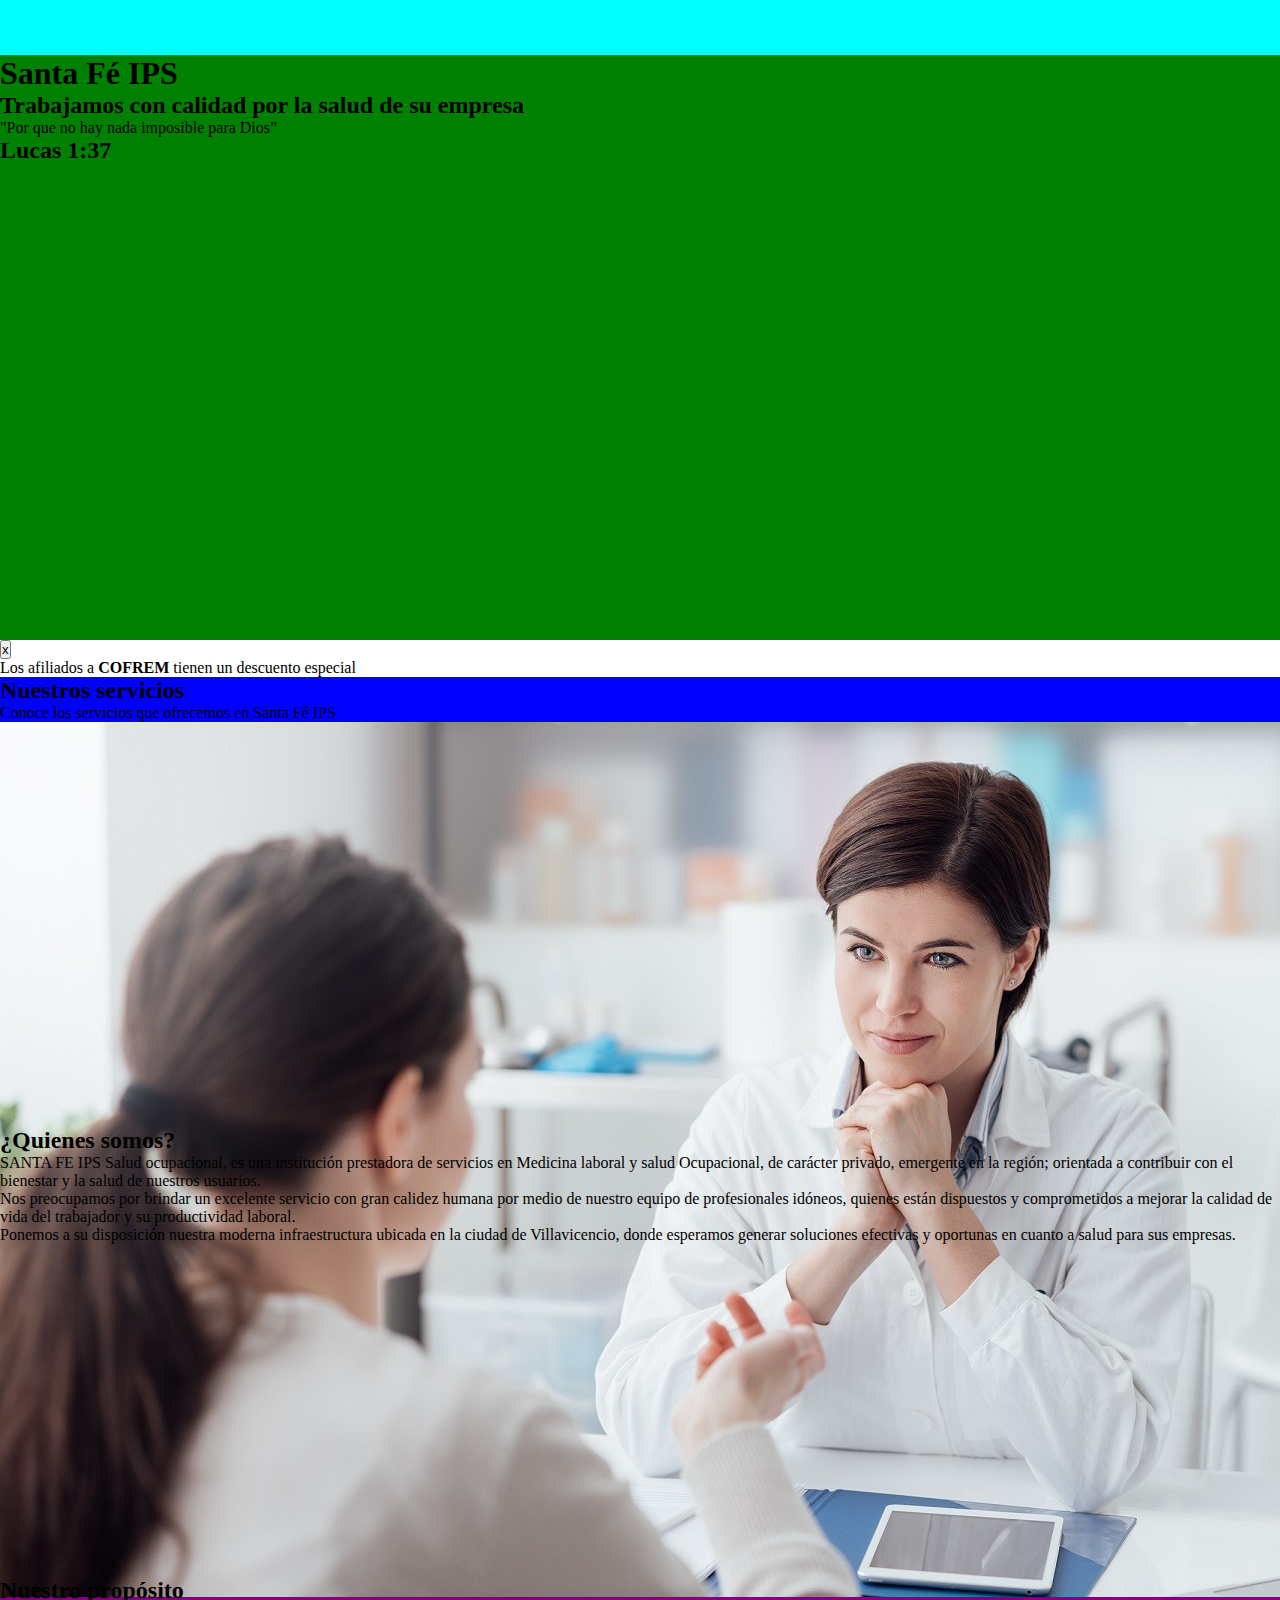
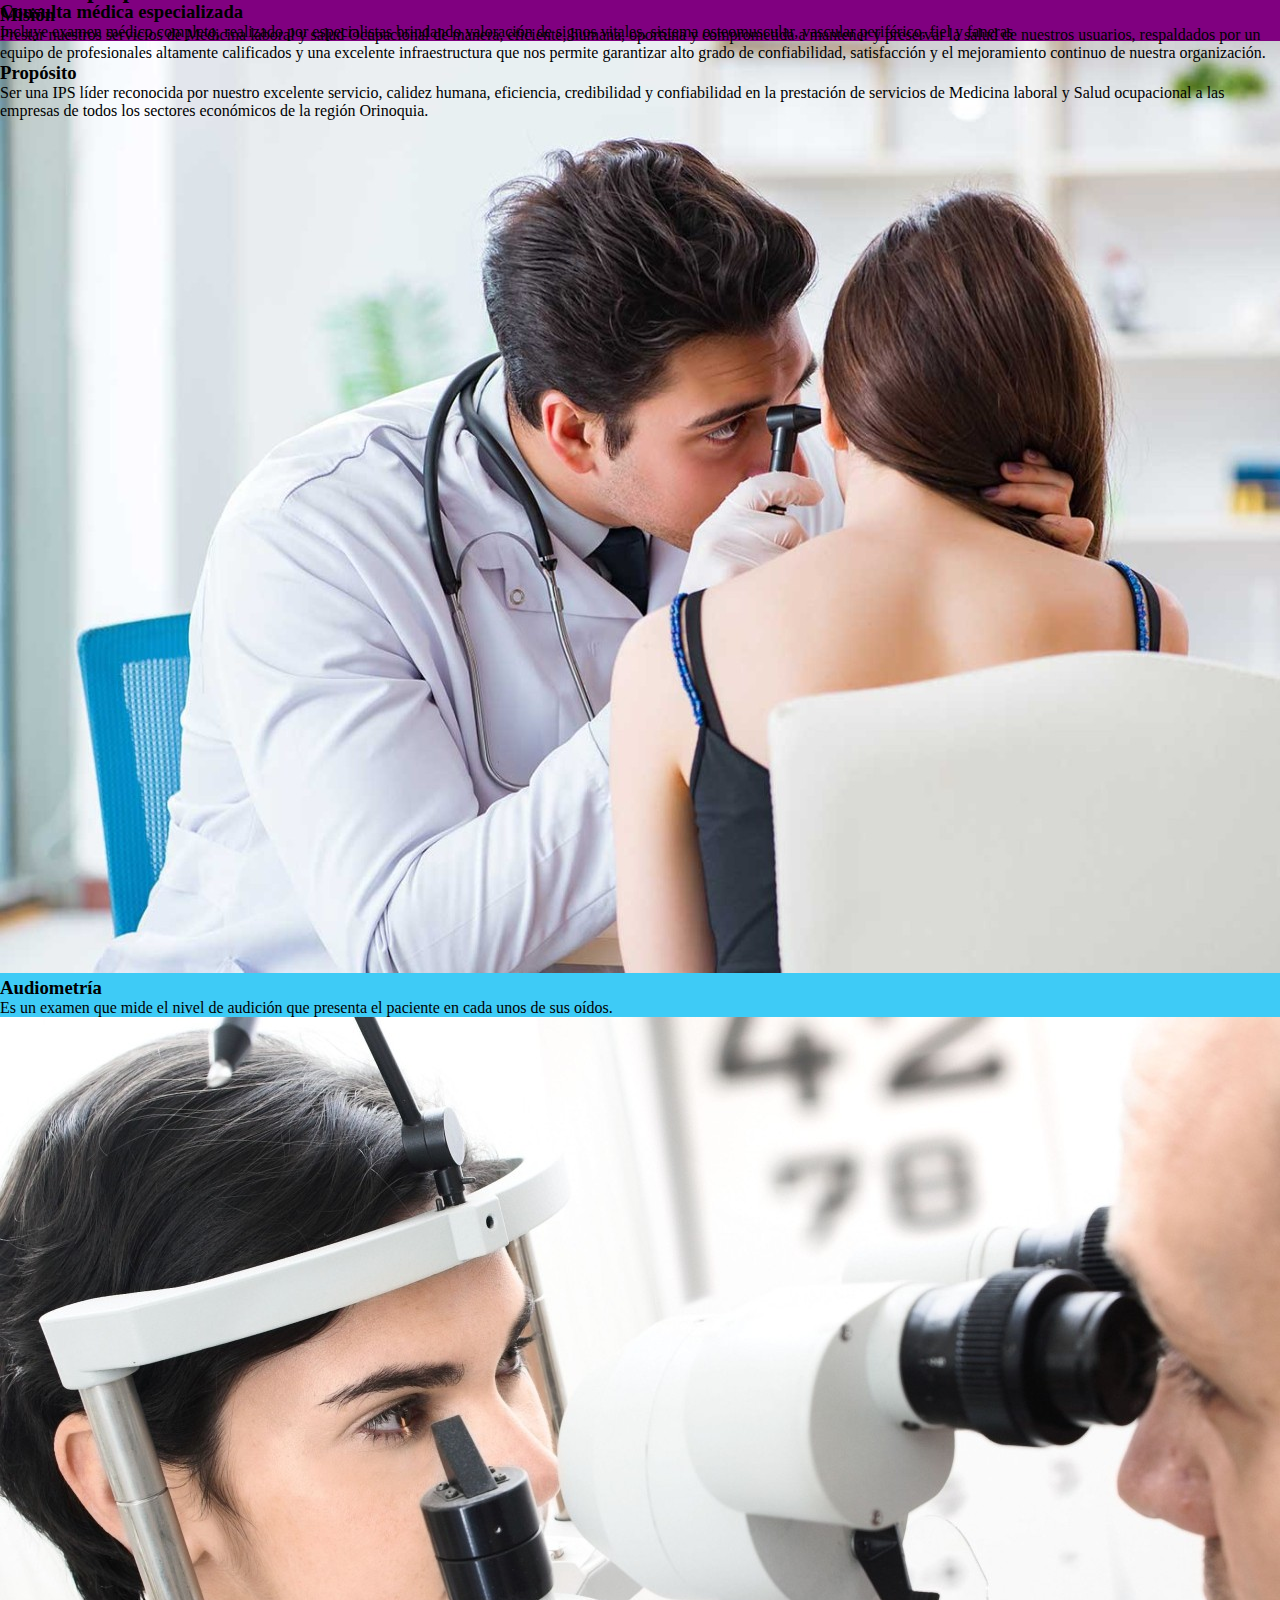
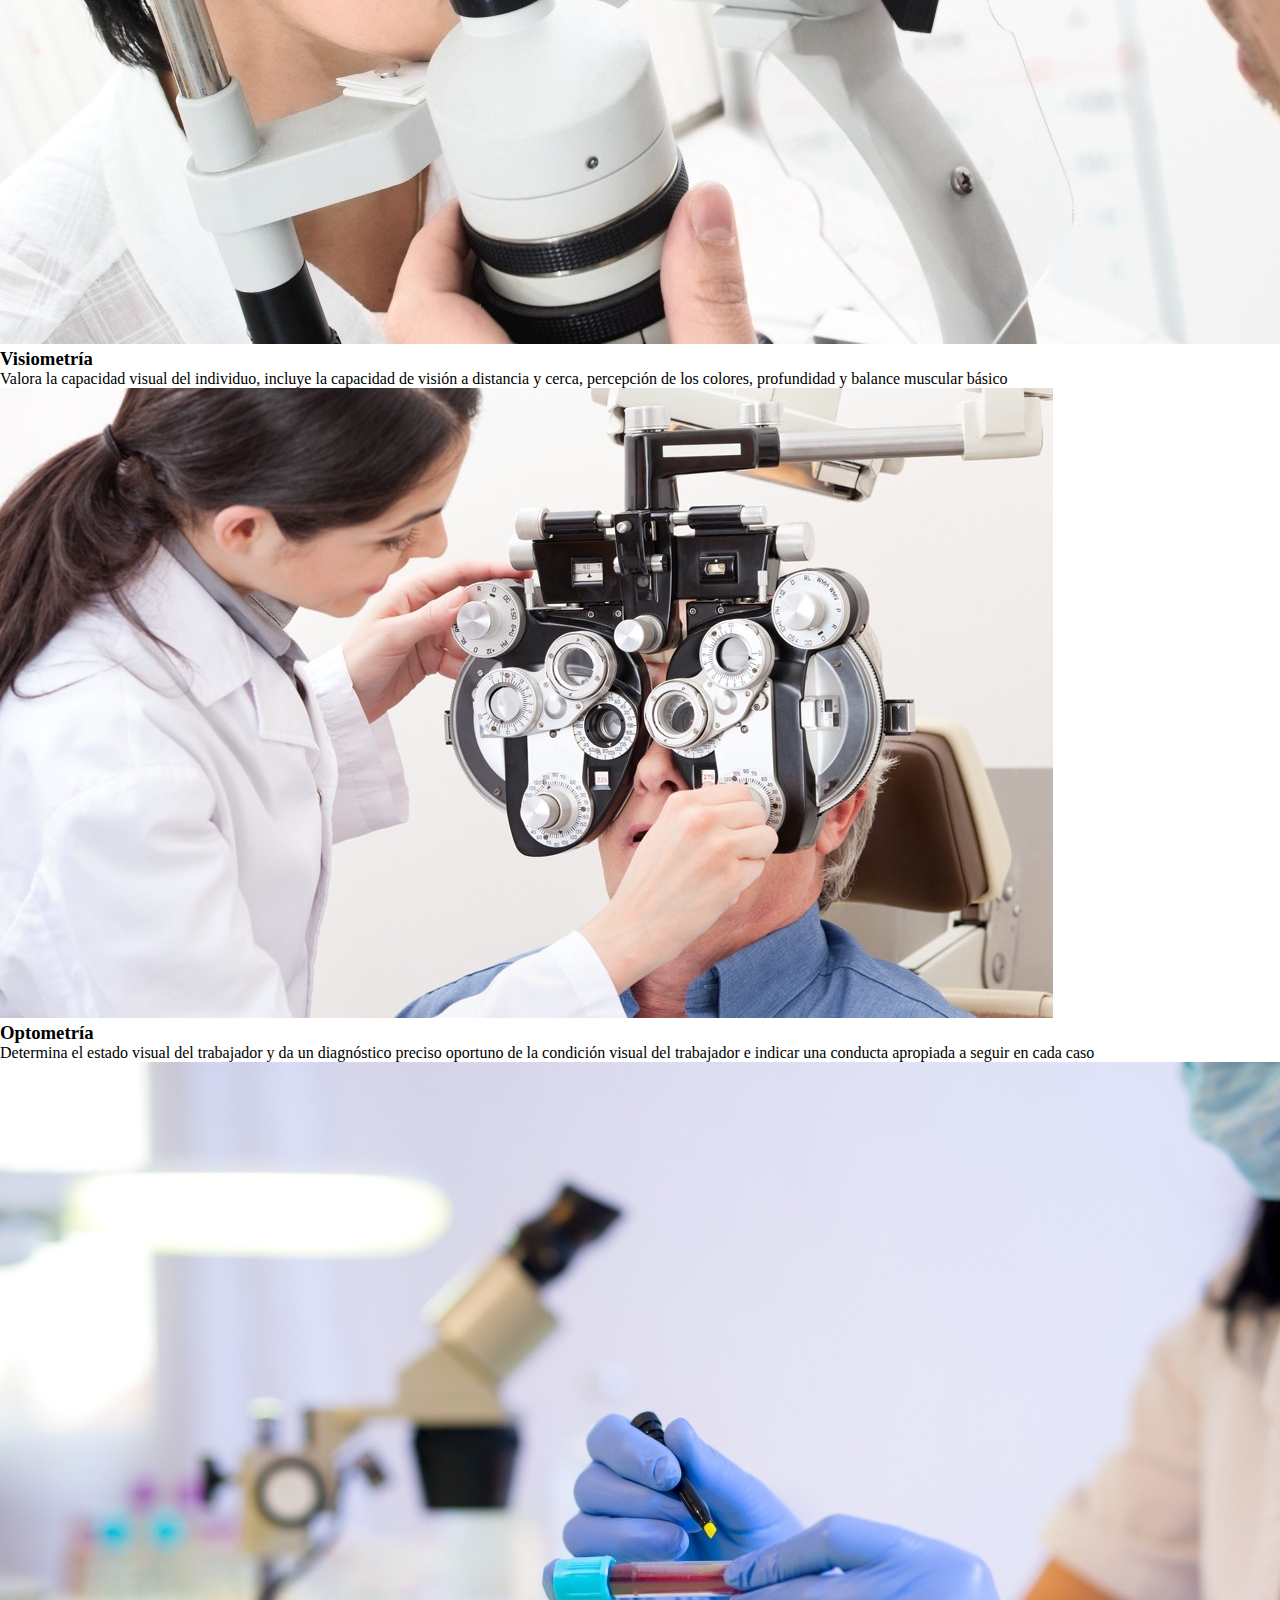
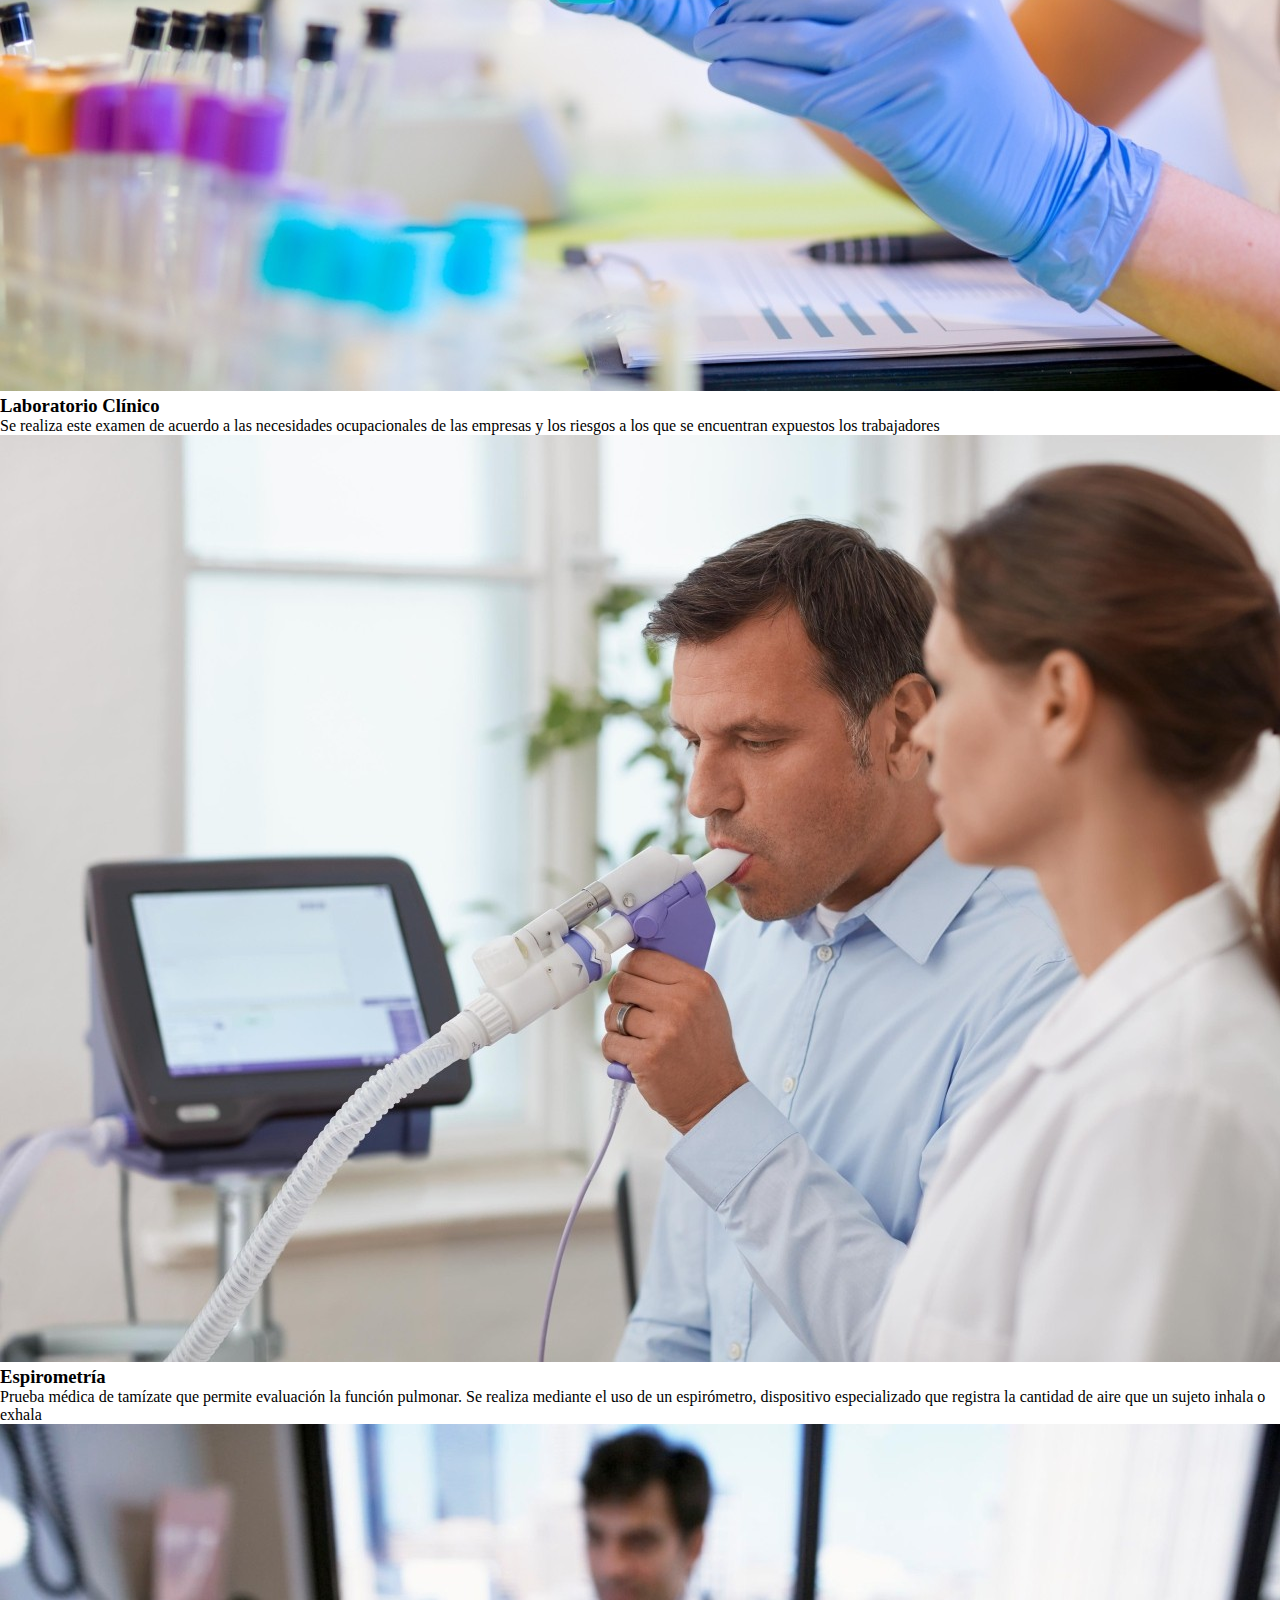
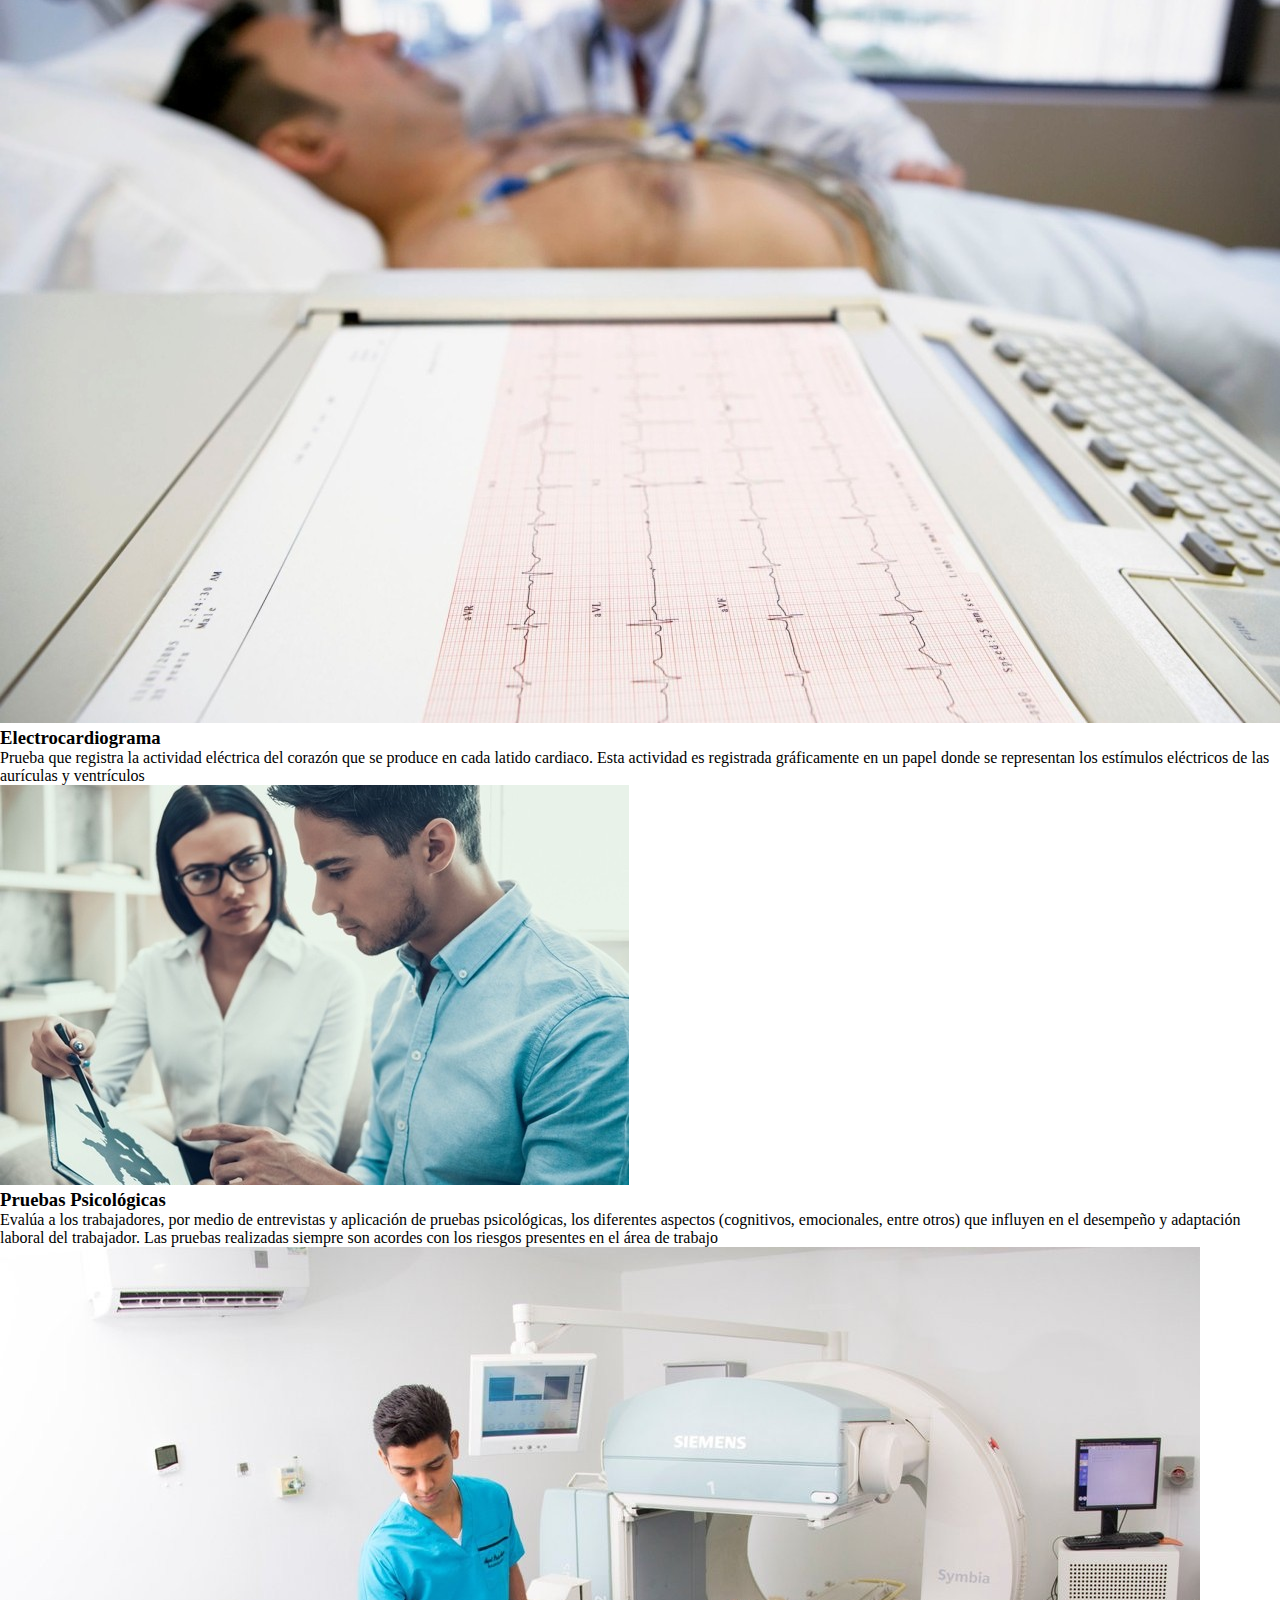
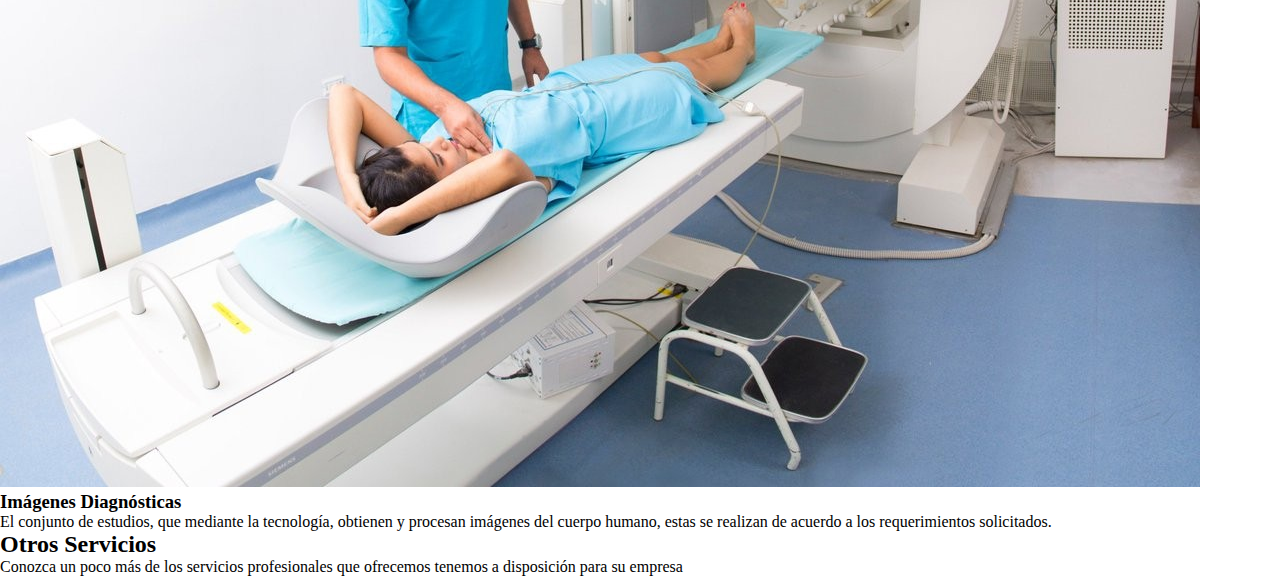
==== index.html @ dfe1fcd5 "Rename index file" ====
<!DOCTYPE html>
<html lang="es">

<head>
    <meta charset="UTF-8">
    <meta name="viewport" content="width=device-width, initial-scale=1.0">
    <title>Santa Fe IPS</title>
    <meta name="description" content="Clínica especializada en atención médica">
    <meta name="keywords" content="salud, ips, medicina">
    <link rel="stylesheet" href="styles/styles.css">
    <script src="index.js"></script>
</head>

<body>
    <header class="header">

        <!-- Barra de navegación -->
        <nav role="nav">
            <!-- Espacio para la barra de navegación -->
        </nav>

        <!-- Imagen de portada -->
        <section class="portada">

            <div class="portada__title">
                <h1>Santa Fé IPS</h1>
                <h2>Trabajamos con calidad por la salud de su empresa</h2>
            </div>

            <div class="portada__bible-text">
                <p>"Por que no hay nada imposible para Dios”</p>
                <h2>Lucas 1:37</h2>
            </div>

        </section>

    </header>

    <main class="main">

        <!-- Nota flotante de descuento para afiliados COFREM -->
        <div class="main__note" id="note">
            <button id="btn-close-note">x</button>
            <p>Los afiliados a <b>COFREM</b> tienen un descuento especial</p>
        </div>

        <!-- Sección de portafolio -->
        <section class="services">

            <div class="services__title">
                <h2>Nuestros servicios</h2>
                <p>Conoce los servicios que ofrecemos en Santa Fé IPS</p>
            </div>

            <section class="services__container">

                <div class="services__contariner_card">
                    <img src="images/service-consultation.jpeg" alt="">
                    <div class="services__contariner_card-body">
                        <h3>Consulta médica especializada</h3>
                        <p>Incluye examen médico completo, realizado por especialistas brindando valoración de signos
                            vitales, sistema osteomuscular, vascular periférico, fiel y faneras </p>
                    </div>
                </div>

                <div class="services__contariner_card">
                    <img src="images/service-audiometry.jpeg" alt="">
                    <div class="services__contariner_card-body">
                        <h3>Audiometría</h3>
                        <p>Es un examen que mide el nivel de audición que presenta el paciente en cada unos de sus
                            oídos.</p>
                    </div>
                </div>
                <div class="services__contariner_card">
                    <img src="images/service-visiometry.jpeg" alt="">
                    <div class="services__contariner_card-body">
                        <h3>Visiometría</h3>
                        <p>Valora la capacidad visual del individuo, incluye la capacidad de visión a distancia y cerca,
                            percepción de los colores, profundidad y balance muscular básico</p>
                    </div>
                </div>
                <div class="services__contariner_card">
                    <img src="images/service-optometry.jpeg" alt="">
                    <div class="services__contariner_card-body">
                        <h3>Optometría</h3>
                        <p>Determina el estado visual del trabajador y da un diagnóstico preciso oportuno de la
                            condición visual del trabajador e indicar una conducta apropiada a seguir en cada caso</p>
                    </div>
                </div>

                <div class="services__contariner_card">
                    <img src="images/service-clinical-laboratory.jpeg" alt="">
                    <div class="services__contariner_card-body">
                        <h3>Laboratorio Clínico</h3>
                        <p>Se realiza este examen de acuerdo a las necesidades ocupacionales de las empresas y los
                            riesgos a los que se encuentran expuestos los trabajadores</p>
                    </div>
                </div>


                <div class="services__contariner_card">
                    <img src="images/service-spirometry.jpeg" alt="">
                    <div class="services__contariner_card-body">
                        <h3>Espirometría</h3>
                        <p>Prueba médica de tamízate que permite evaluación la función pulmonar. Se realiza mediante el
                            uso de un espirómetro, dispositivo especializado que registra la cantidad de aire que un
                            sujeto inhala o exhala </p>
                    </div>
                </div>


                <div class="services__contariner_card">
                    <img src="images/service-electrocardiogram.jpeg" alt="">
                    <div class="services__contariner_card-body">
                        <h3>Electrocardiograma</h3>
                        <p>Prueba que registra la actividad eléctrica del corazón que se produce en cada latido
                            cardiaco. Esta actividad es registrada gráficamente en un papel donde se representan los
                            estímulos eléctricos de las aurículas y ventrículos</p>
                    </div>
                </div>


                <div class="services__contariner_card">
                    <img src="images/service-psychological-test.jpeg" alt="">
                    <div class="services__contariner_card-body">
                        <h3>Pruebas Psicológicas</h3>
                        <p>Evalúa a los trabajadores, por medio de entrevistas y aplicación de pruebas psicológicas, los
                            diferentes aspectos (cognitivos, emocionales, entre otros) que influyen en el desempeño y
                            adaptación laboral del trabajador.
                            Las pruebas realizadas siempre son acordes con los riesgos presentes en el área de trabajo
                        </p>
                    </div>
                </div>

                <div class="services__contariner_card">
                    <img src="images/service-diagnostic-imaging-2.jpeg" alt="">
                    <div class="services__contariner_card-body">
                        <h3>Imágenes Diagnósticas</h3>
                        <p>El conjunto de estudios, que mediante la tecnología, obtienen y procesan imágenes del cuerpo
                            humano, estas se realizan de acuerdo a los requerimientos solicitados.</p>
                    </div>
                </div>


            </section>

            <section class="services__other-services">
                <div class="other-services__title">
                    <h2>Otros Servicios</h2>
                    <p>Conozca un poco más de los servicios profesionales que ofrecemos tenemos a disposición para su
                        empresa</p>
                </div>

                <div>
                    <!-- Espacio para agregar los otros servicios -->
                </div>
            </section>

        </section>

        <!-- Sección de sobre nosotros-->
        <section class="about-us">

            <div class="about-us__text">
                <h2>¿Quienes somos?</h2>
                <p>SANTA FE IPS Salud ocupacional, es una institución prestadora de servicios en Medicina laboral y
                    salud Ocupacional, de carácter privado, emergente en la región; orientada a contribuir con el
                    bienestar y la salud de nuestros usuarios.</p>
                <p>Nos preocupamos por brindar un excelente servicio con gran calidez humana por medio de nuestro
                    equipo de profesionales idóneos, quienes están dispuestos y comprometidos a mejorar la calidad de
                    vida del trabajador y su productividad laboral.</p>
                <p>Ponemos a su disposición nuestra moderna infraestructura ubicada en la ciudad de Villavicencio,
                    donde esperamos generar soluciones efectivas y oportunas en cuanto a salud para sus empresas.</p>
            </div>
            <div class="about-us__photo">
                <img src="" alt="">
            </div>

        </section>

        <!-- Sección de propósito -->
        <section class="purpose">
            <h2>Nuestro propósito</h2>
            <div>
                <h3>Misión</h3>
                <p>Prestar nuestros servicios de Medicina laboral y salud Ocupacional de manera, eficiente, humana,
                    oportuna y comprometida a mantener y preservar la salud de nuestros usuarios, respaldados por un
                    equipo de profesionales altamente calificados y una excelente infraestructura que nos permite
                    garantizar alto grado de confiabilidad, satisfacción y el mejoramiento continuo de nuestra
                    organización.</p>
            </div>
            <div>
                <h3>Propósito</h3>
                <p>Ser una IPS líder reconocida por nuestro excelente servicio, calidez humana, eficiencia,
                    credibilidad y confiabilidad en la prestación de servicios de Medicina laboral y Salud ocupacional
                    a las empresas de todos los sectores económicos de la región Orinoquia.</p>
            </div>
        </section>

        <section class="social">
            <!-- Espacio para agregar publicaciones de redes sociales -->
        </section>

        <!-- Formulario de contacto -->
        <section class="contact">
            <!-- Espacio para formulario de contacto -->
        </section>

        <!-- Portal de descargas -->
        <section class="portal">
            <!-- Espacio para conectar con plataforma de descarga -->
        </section>

    </main>

    <footer class="footer">

    </footer>

</body>

</html>
---- styles/styles.css ----
* {
    margin: 0;
    padding: 0;
}


/* --- Header ---- */
.header {
    background-color: red;
}

nav {
    background-color: aqua;
    height: 55px;
}

.header .portada {
    background-color: green;
    height: 65vh;
}

/* --- Main --- */

.services {
    background-color: blue;
    height: 450px;
}

.about-us {
    background-color: greenyellow;
    height: 450px;
}

.purpose {
    background-color: purple;
    height: 450px;
}

.contact {
    background-color: rgb(62, 203, 246);
    height: 450px;
}

.social {
    background-color: aquamarine;
    height: 450px;
}

.portal {
    background-color: gray;
    height: 230px;
}

/* --- Footer --- */

.footer {
    background-color: rgb(56, 52, 52);
    height: 50px;
}
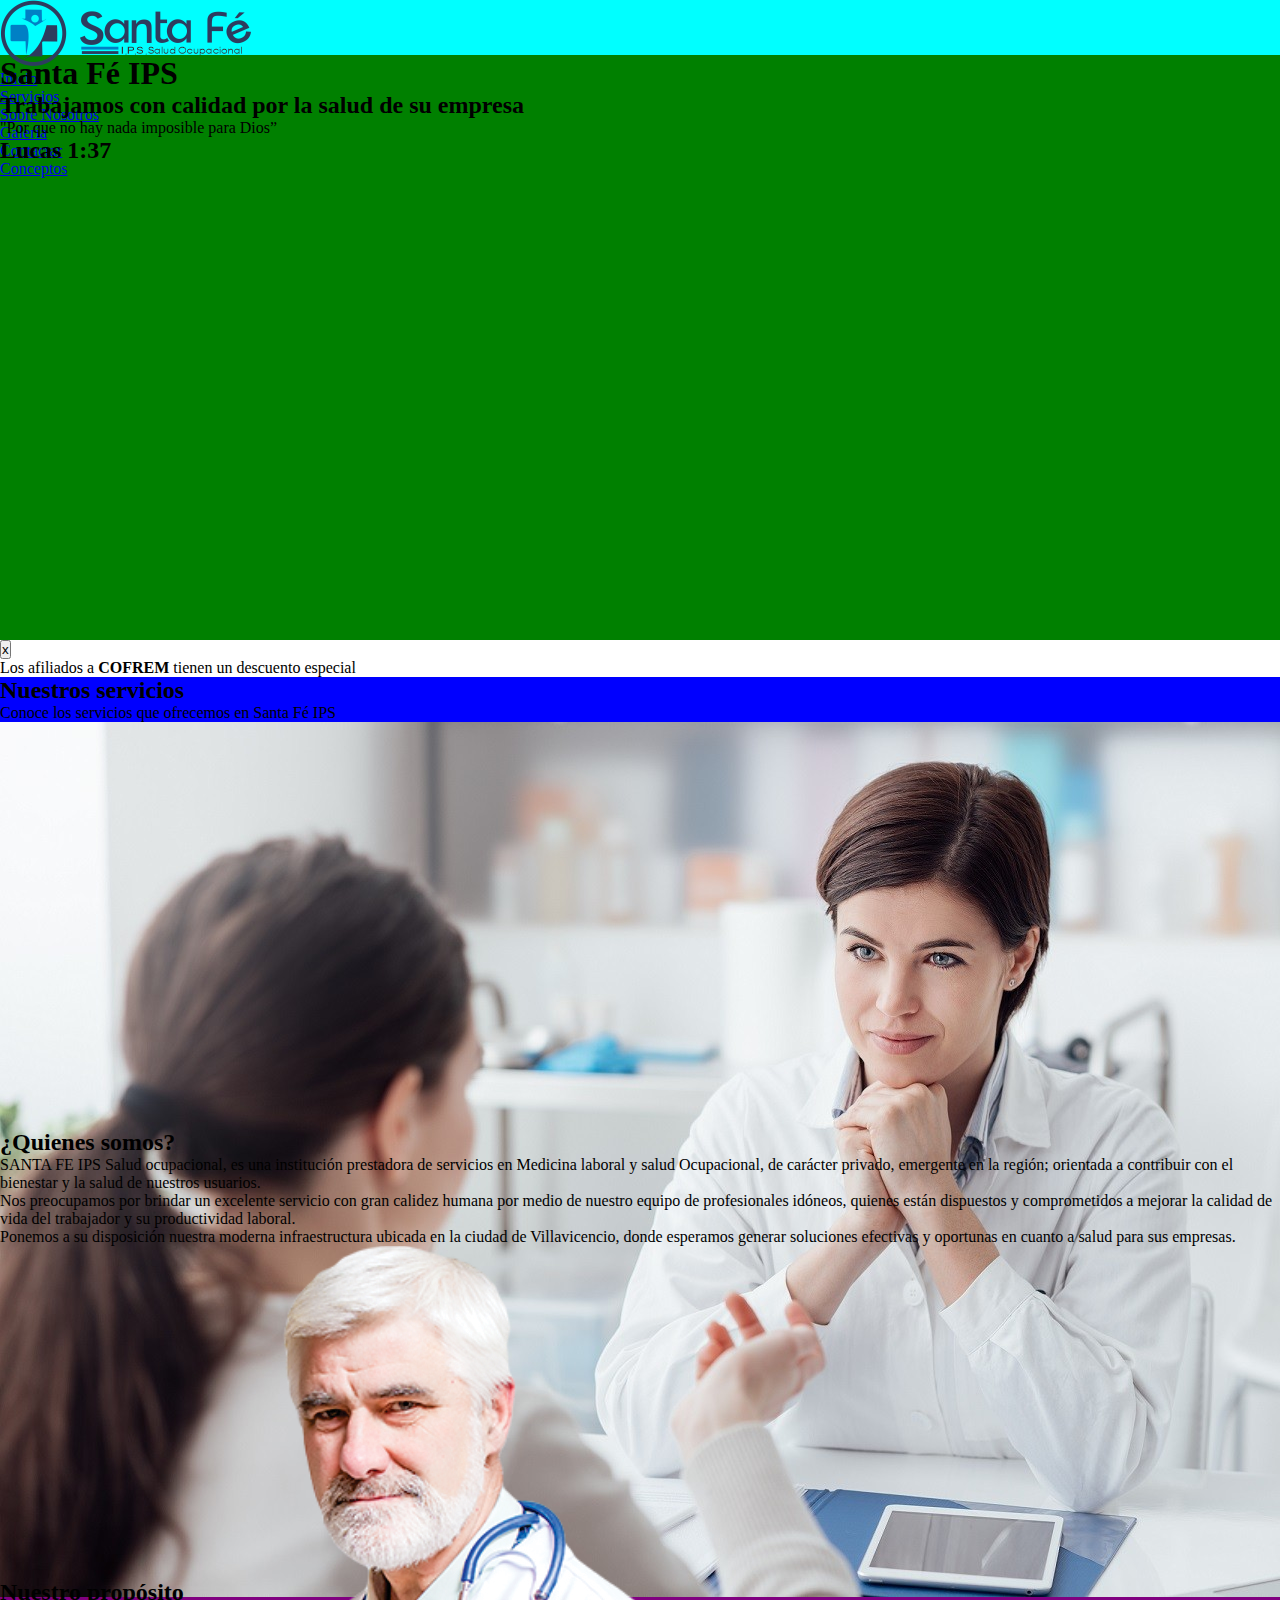
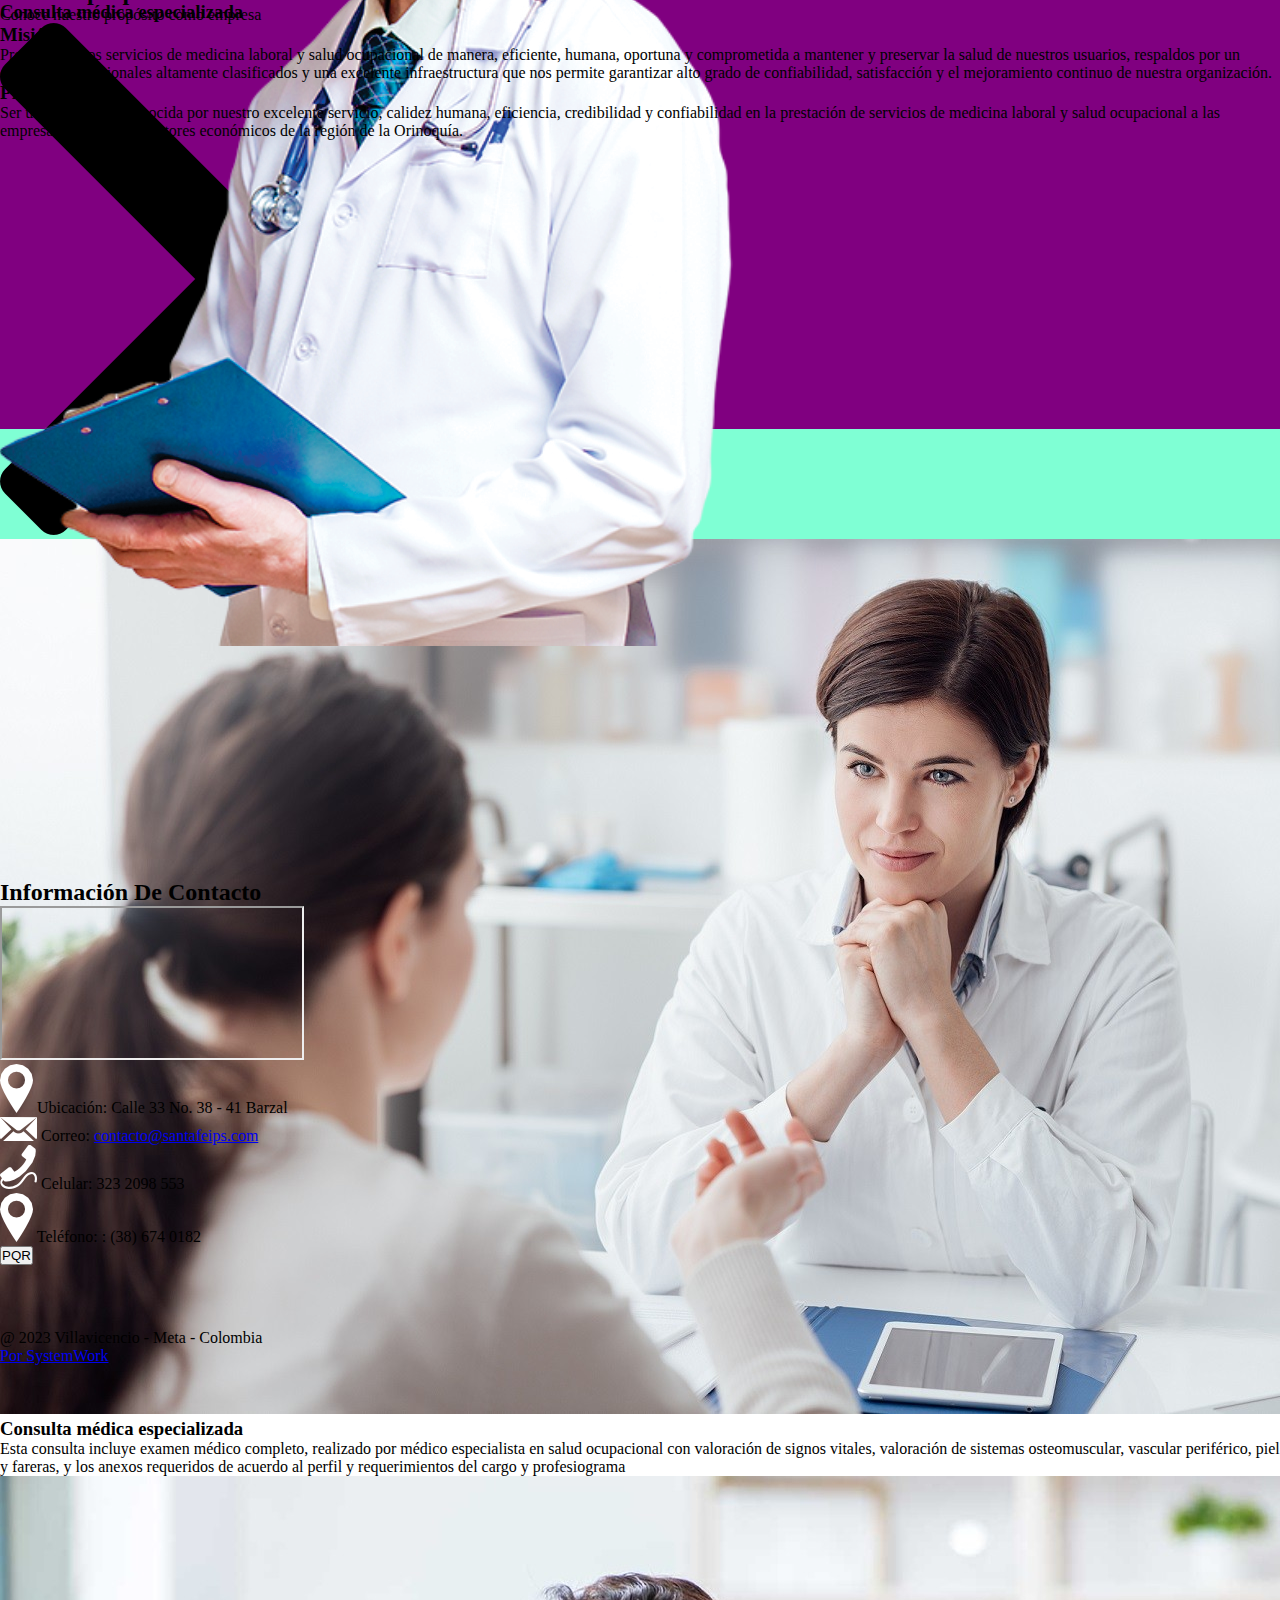
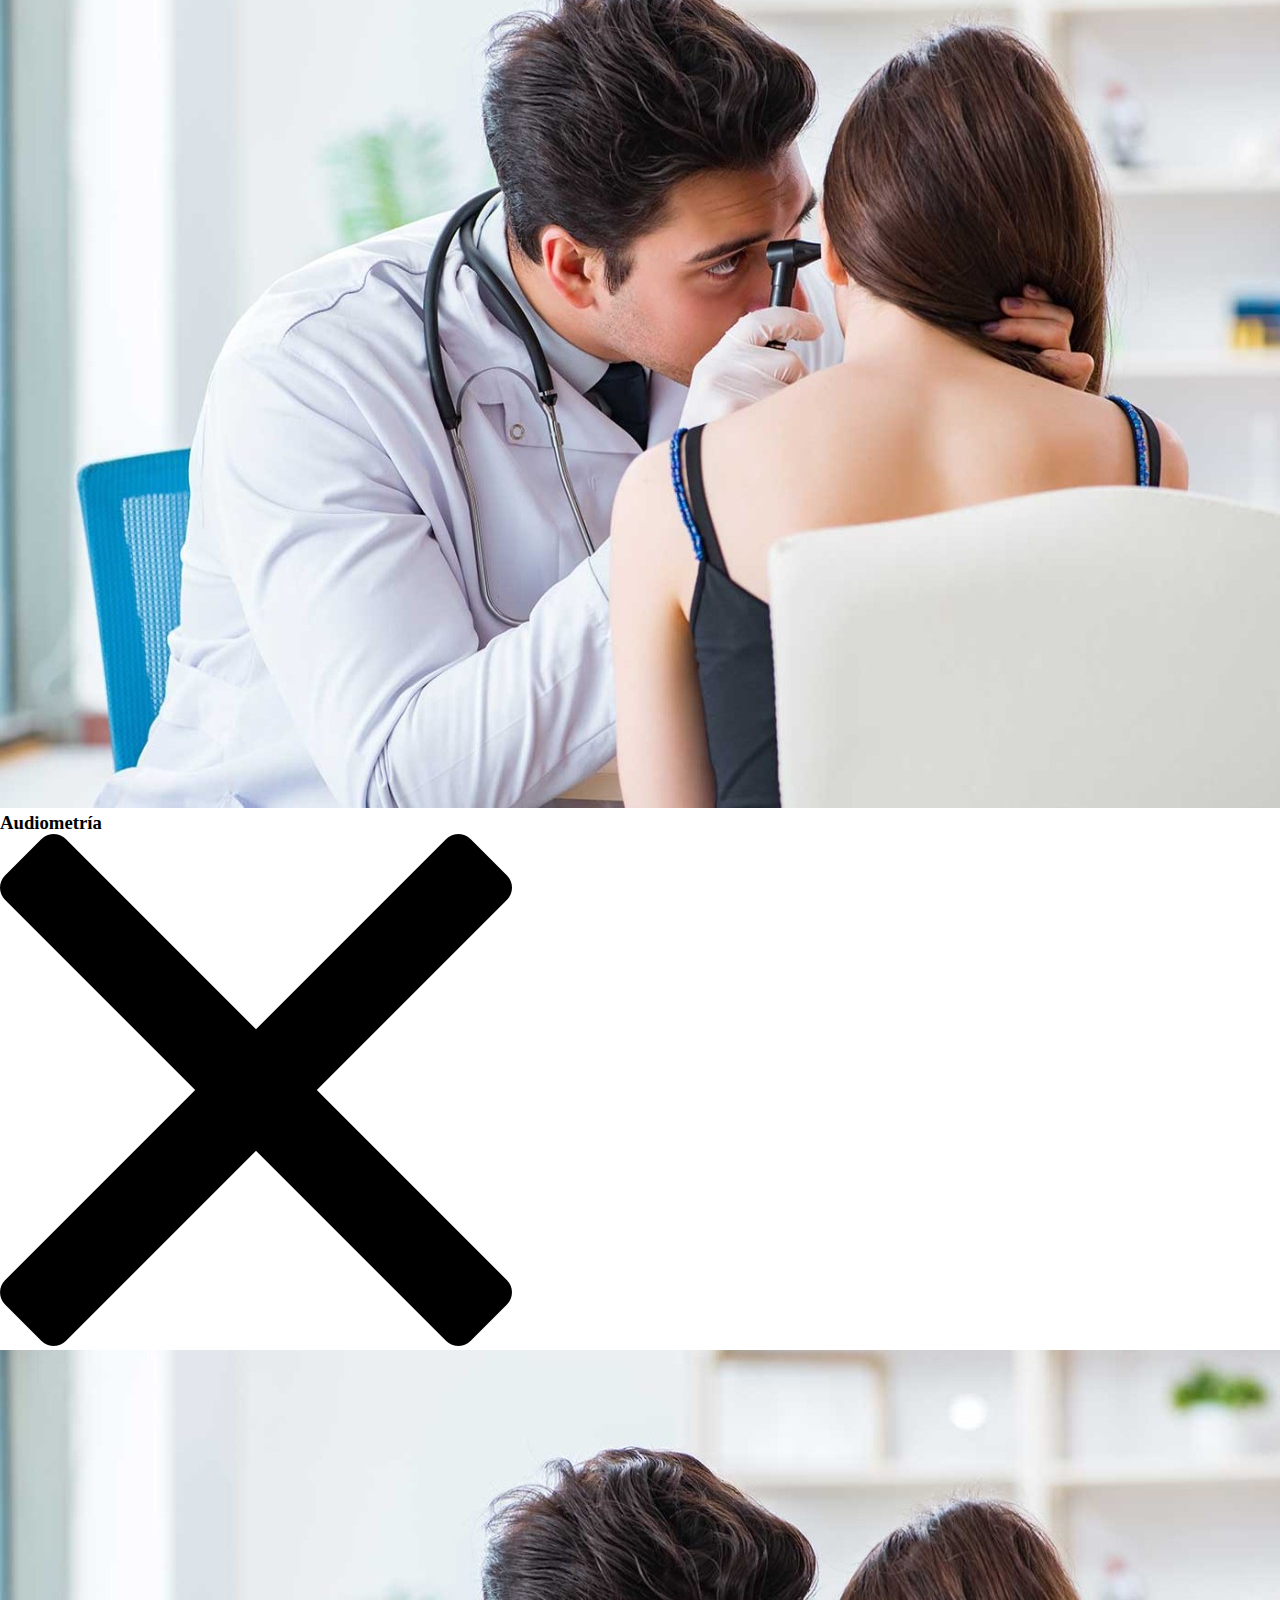
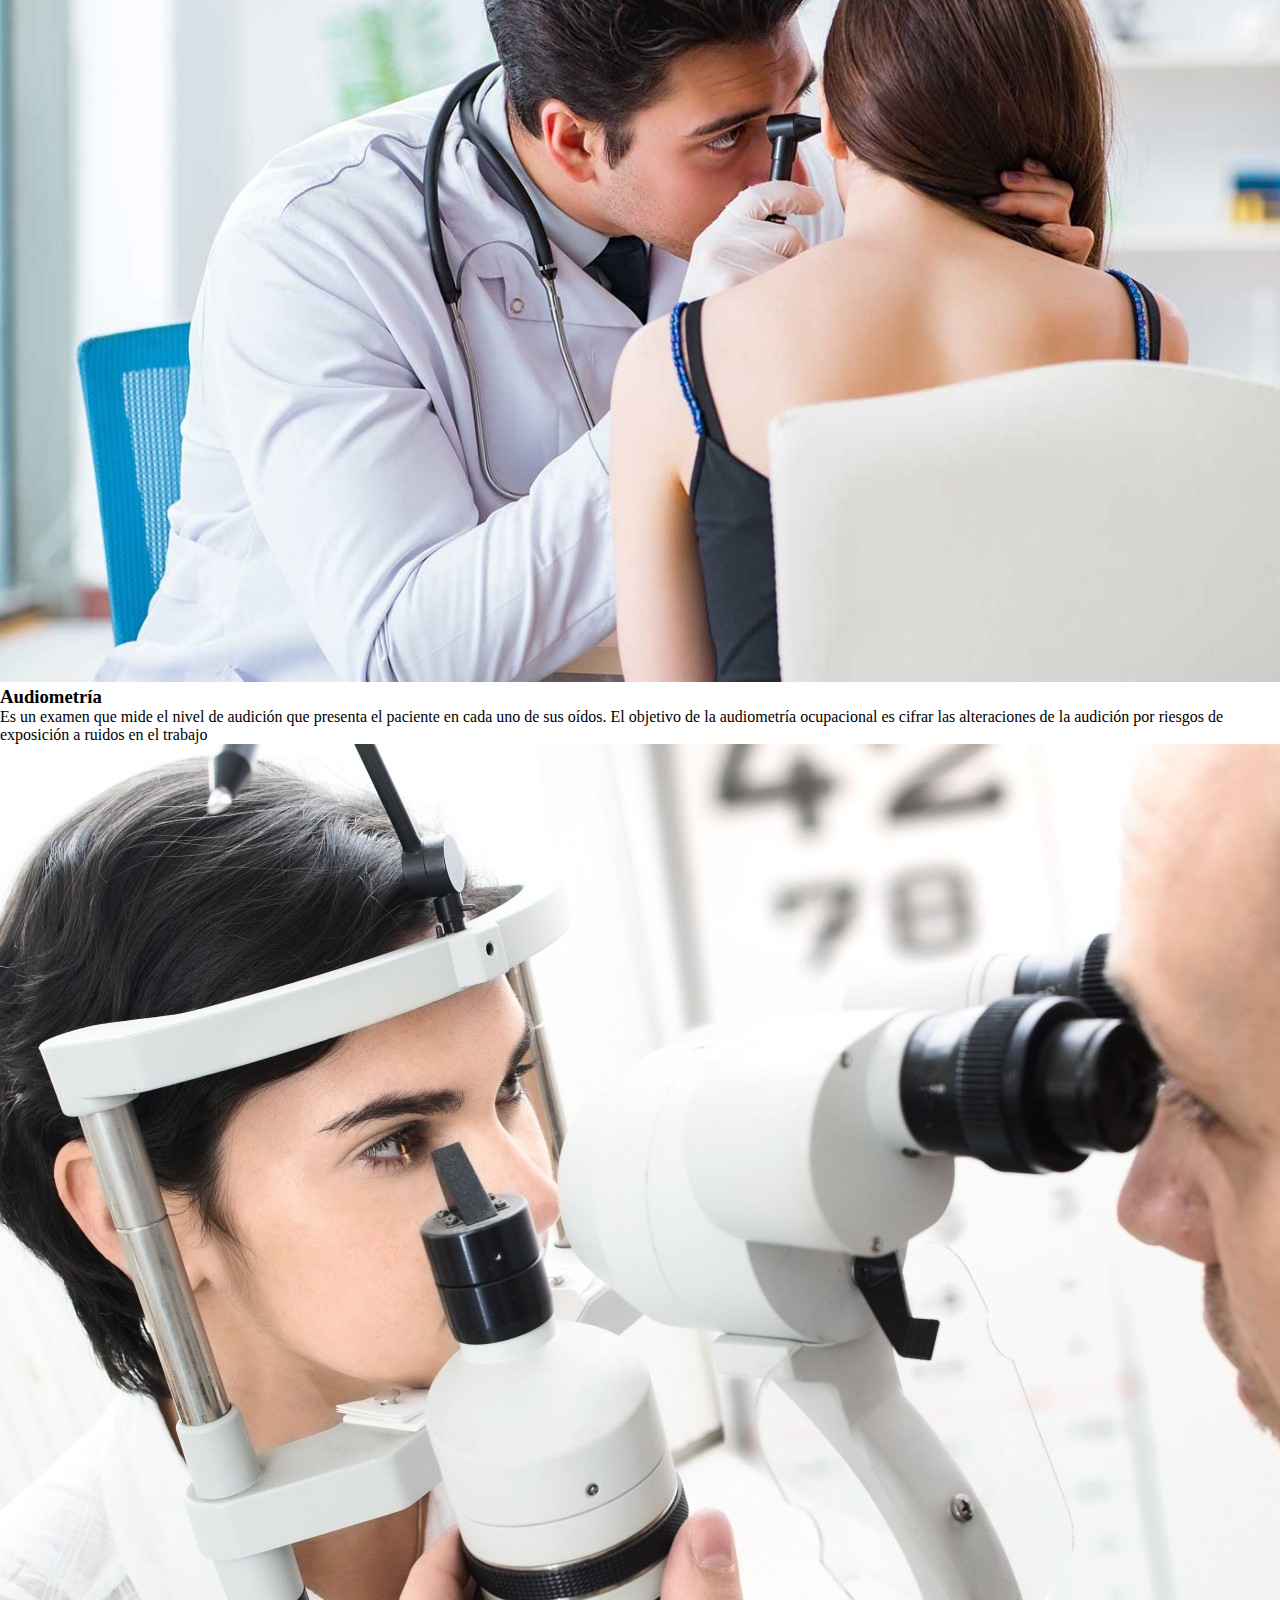
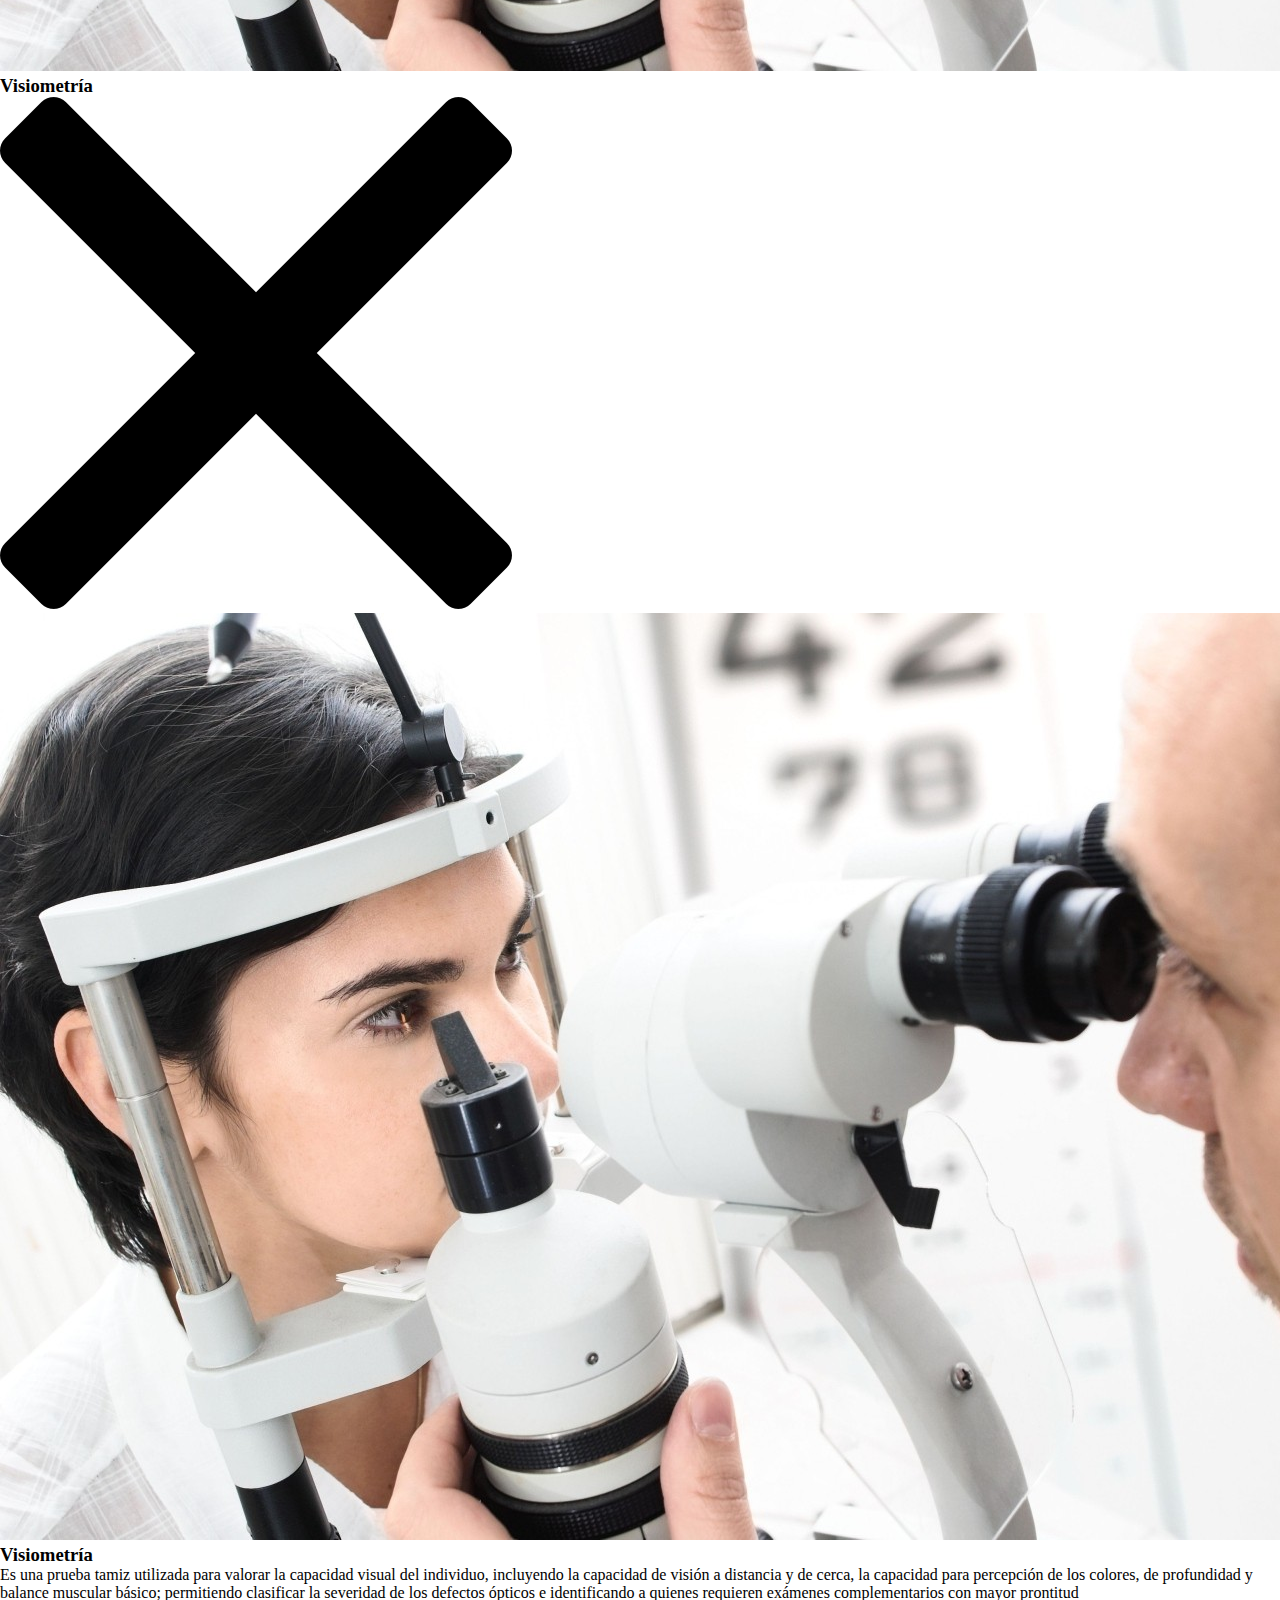
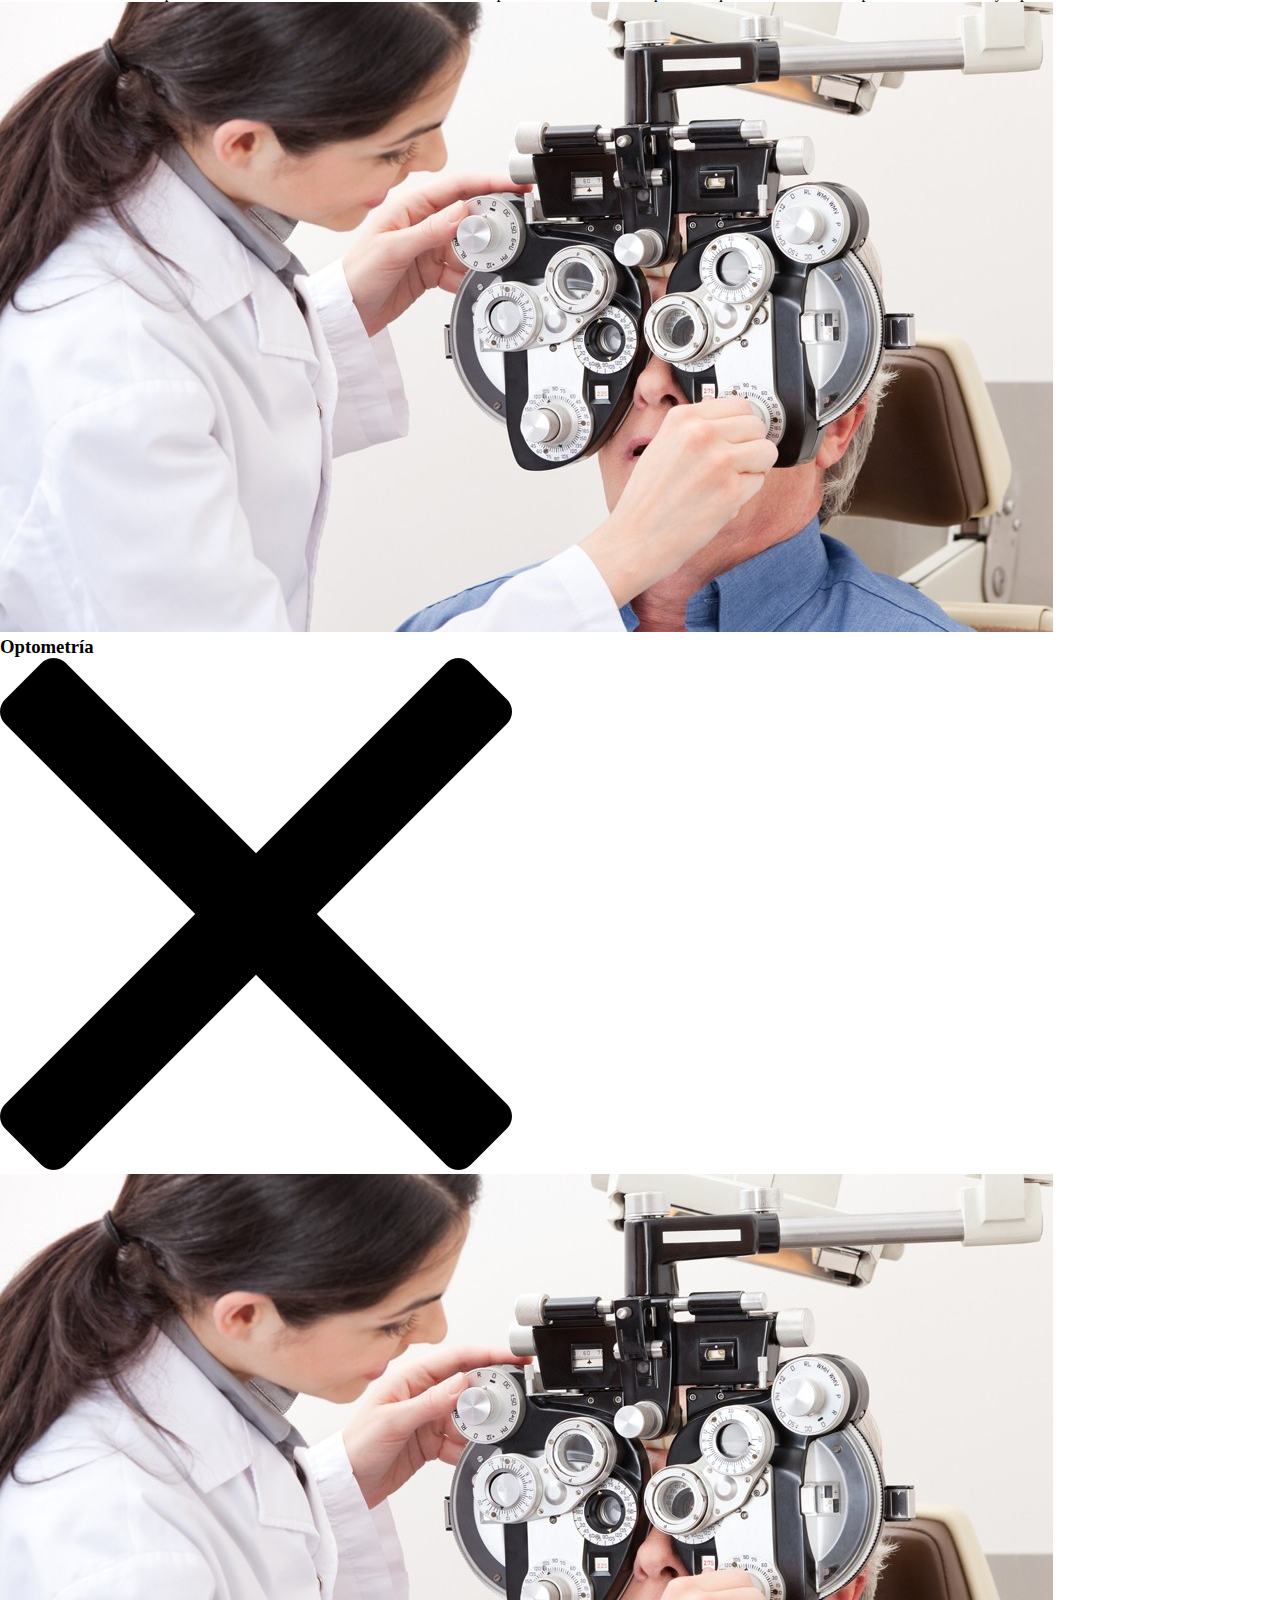
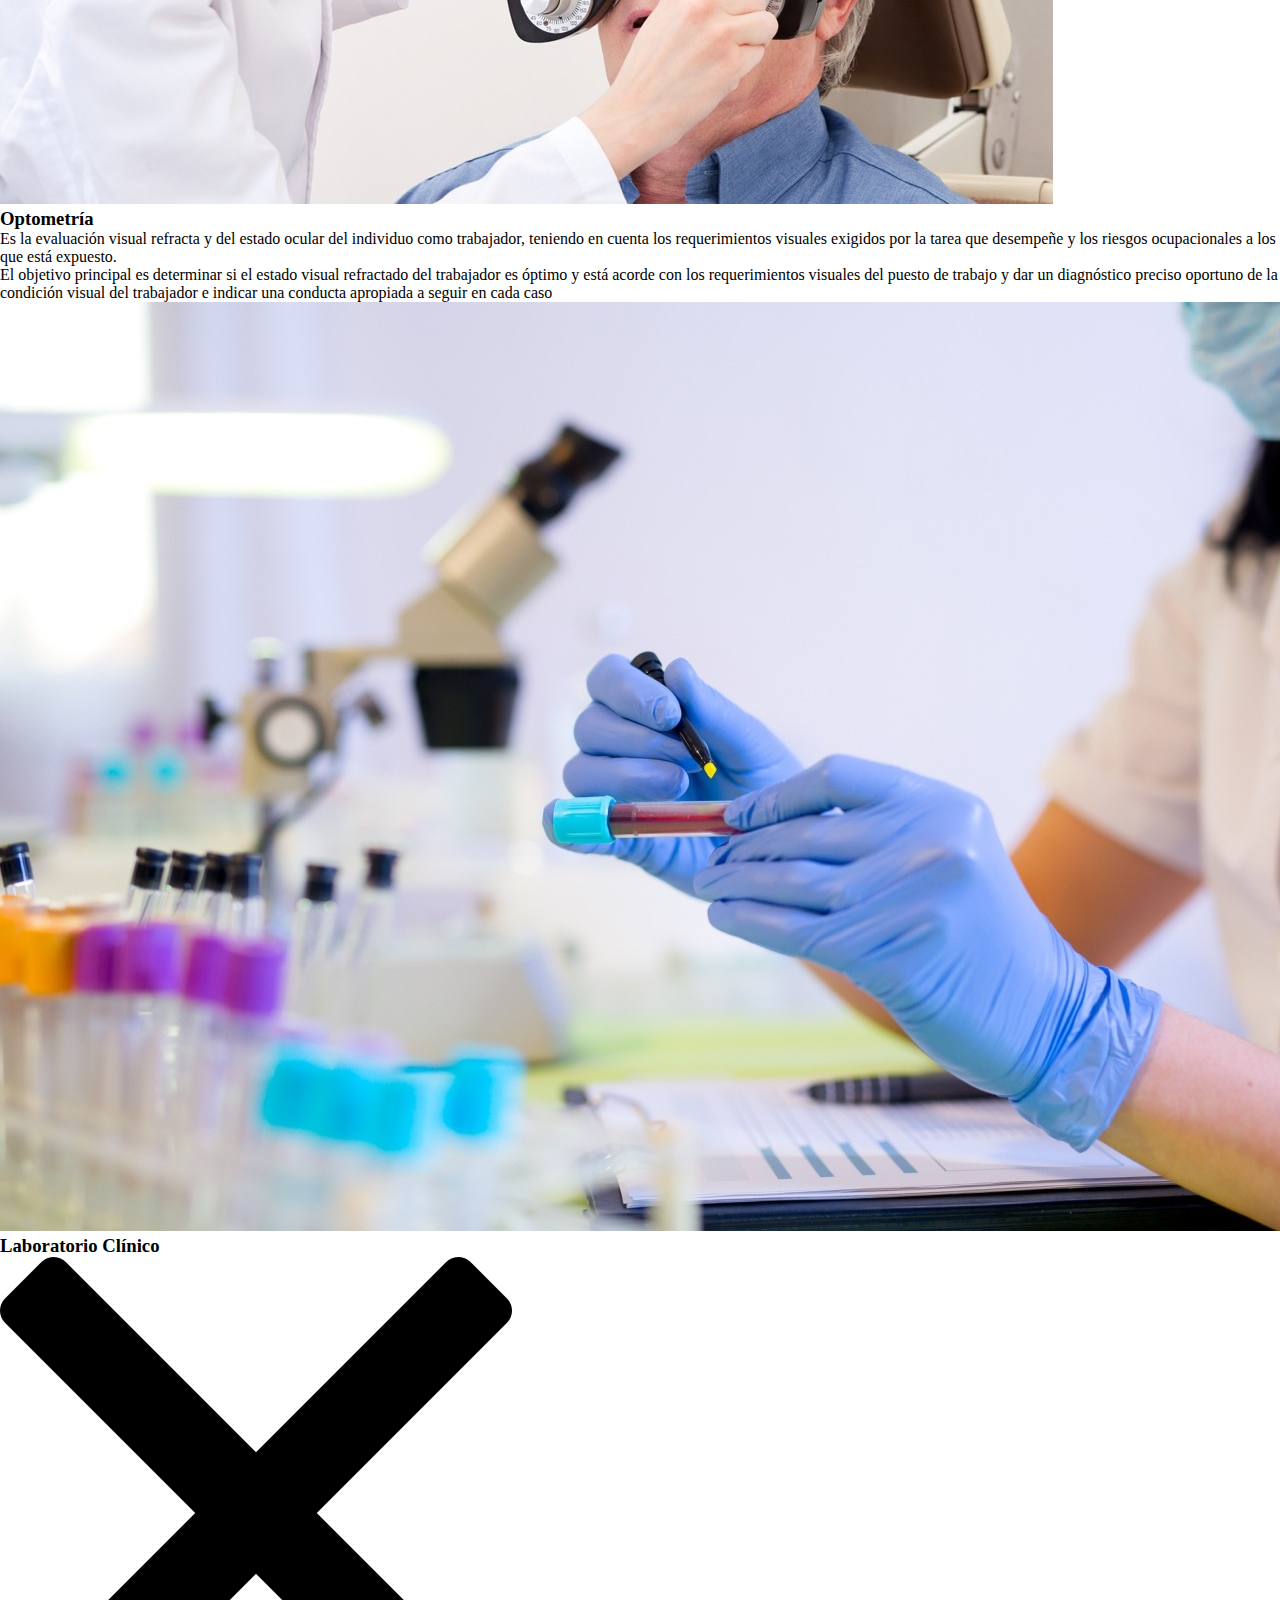
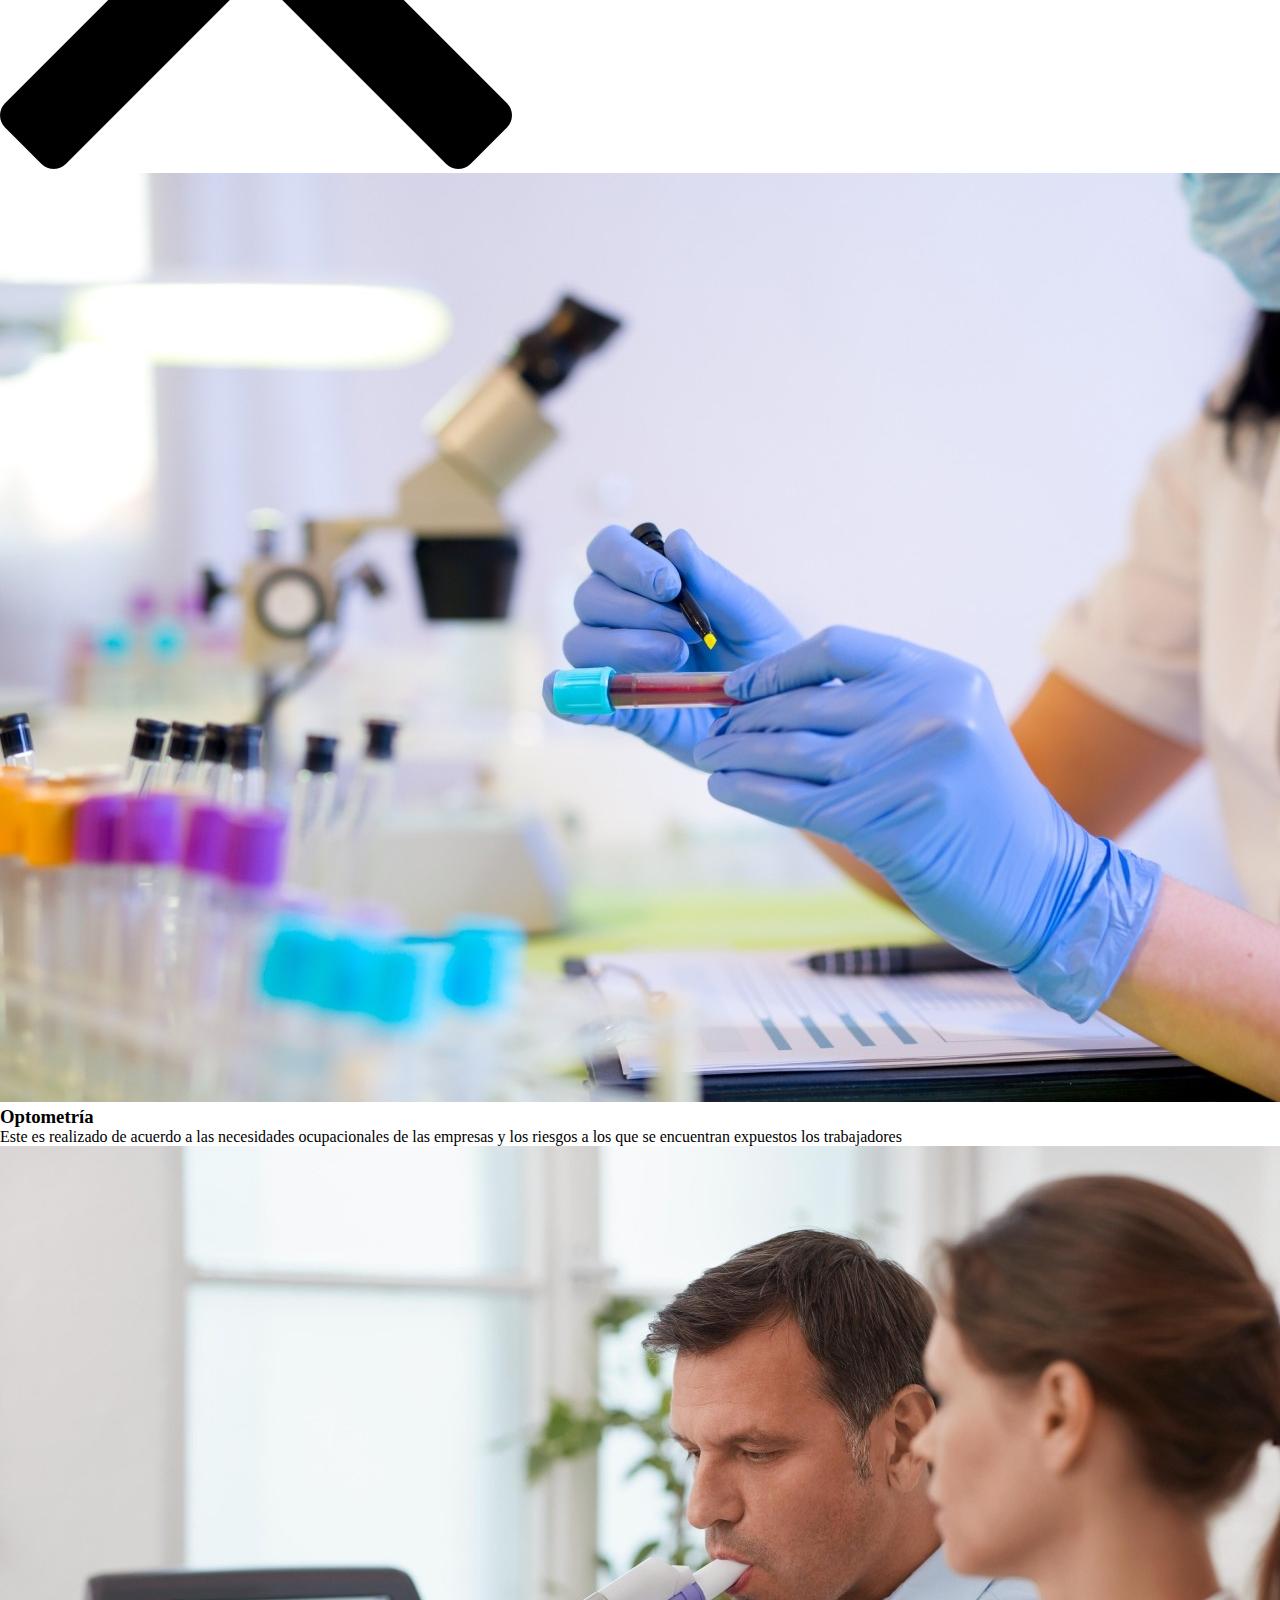
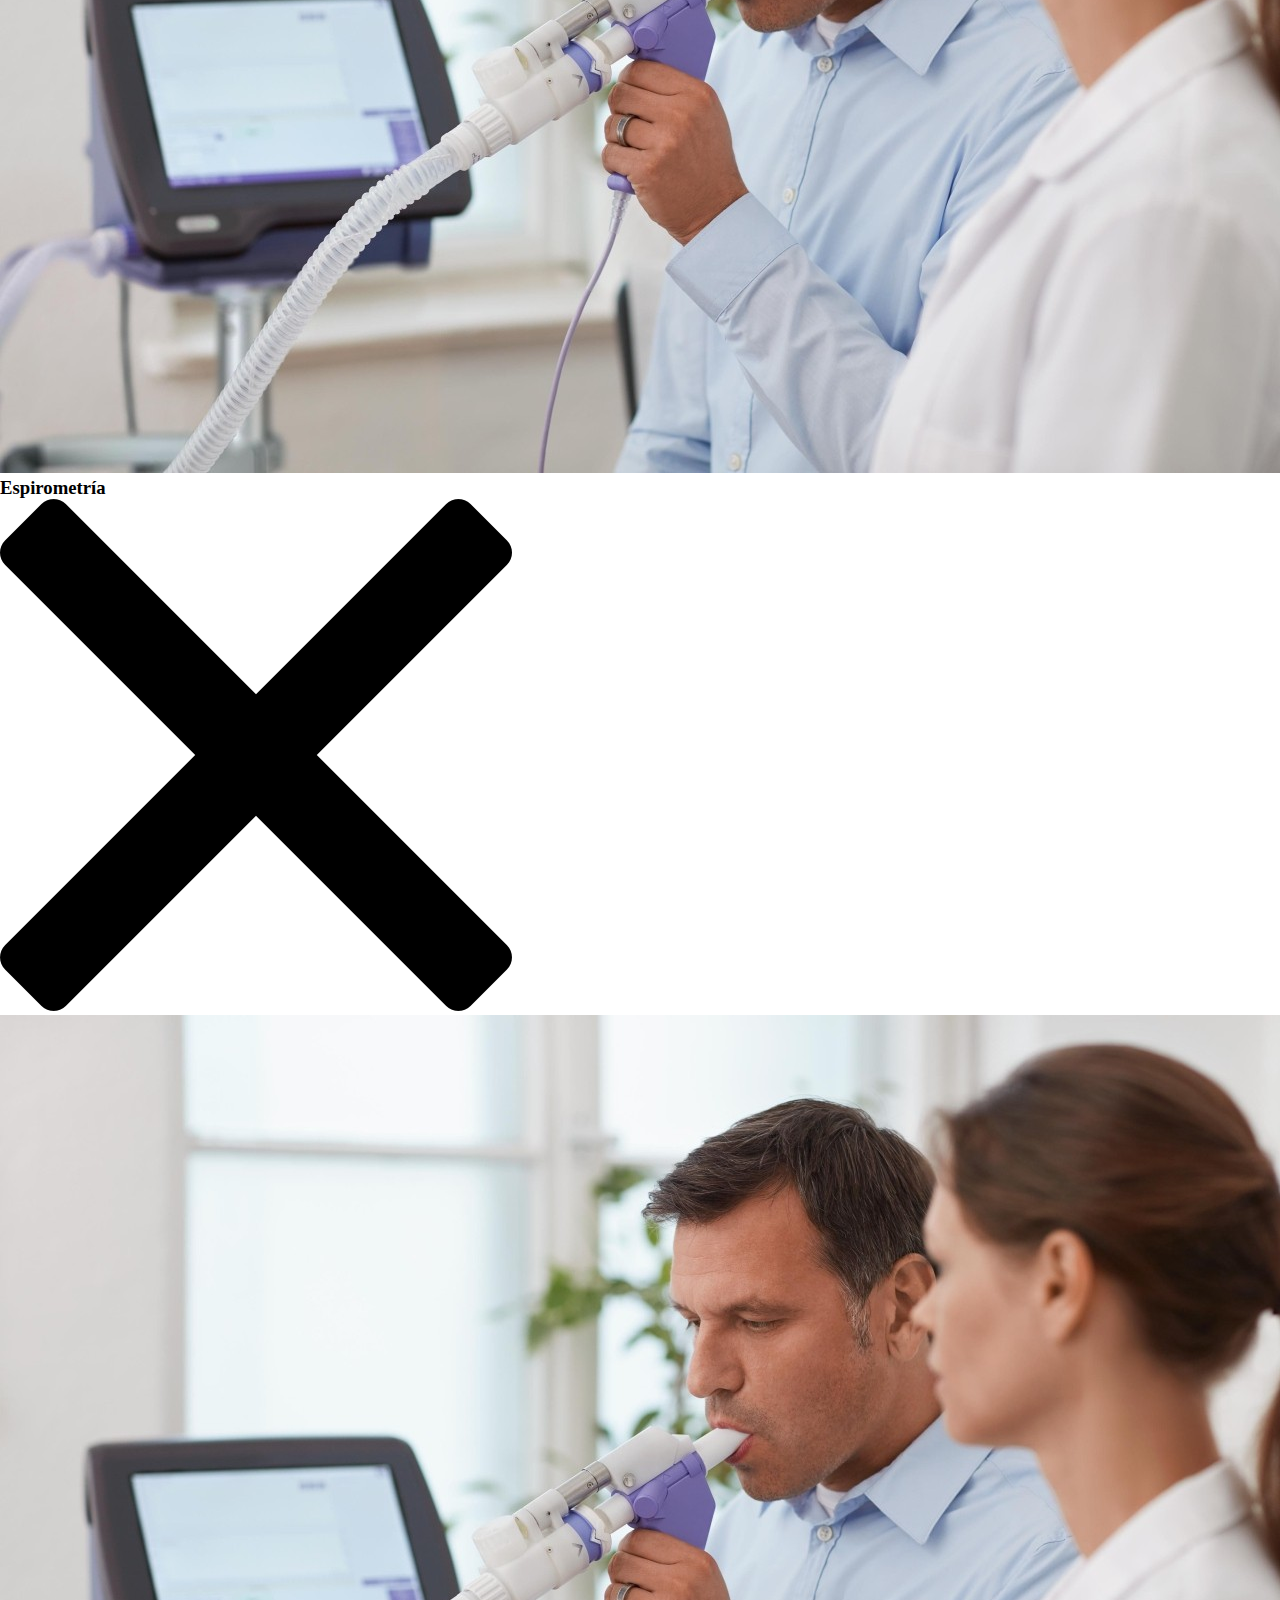
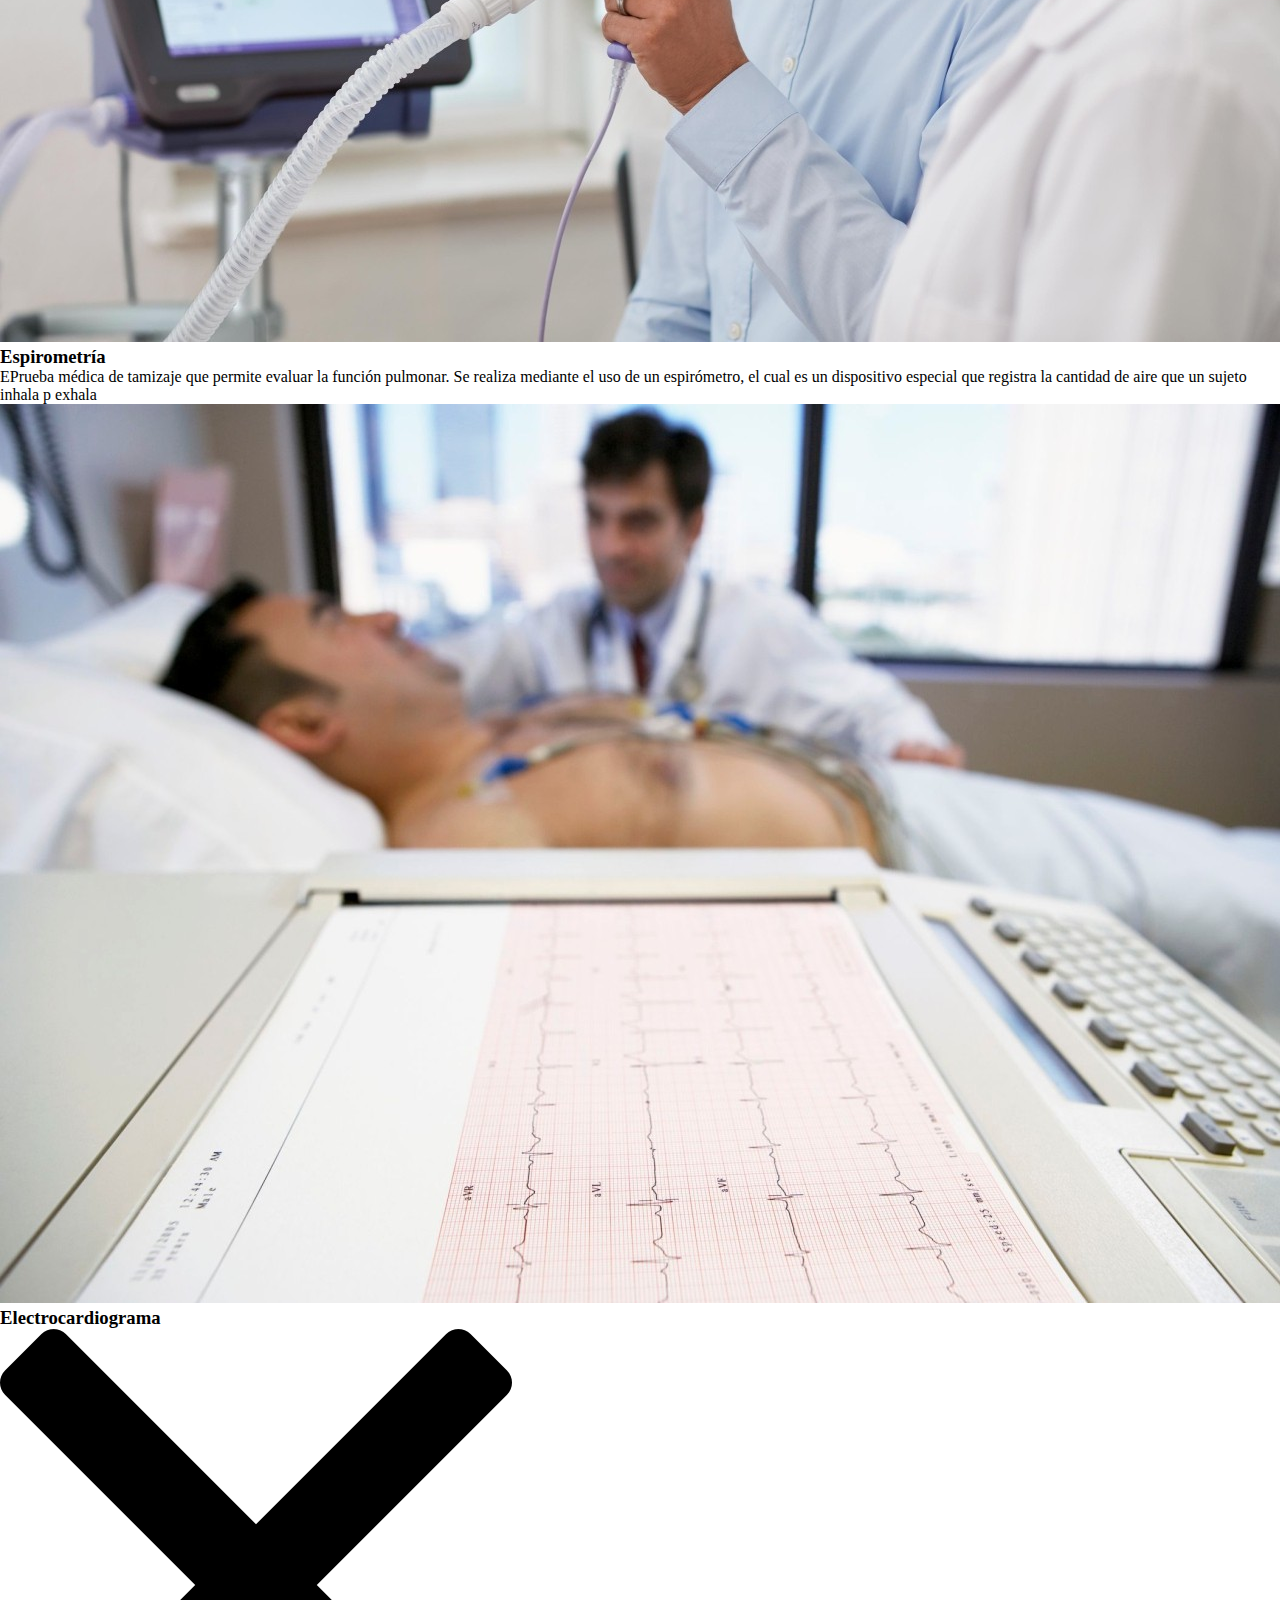
==== commit 03bff198: "File renamed" ====
--- a/index.html
+++ b/index.html
@@ -8,15 +8,29 @@
     <meta name="description" content="Clínica especializada en atención médica">
     <meta name="keywords" content="salud, ips, medicina">
     <link rel="stylesheet" href="styles/styles.css">
-    <script src="index.js"></script>
+    <script src="util.js"></script>
 </head>
 
 <body>
-    <header class="header">
-
-        <!-- Barra de navegación -->
+    <header class="header" id="home">
+
         <nav role="nav">
-            <!-- Espacio para la barra de navegación -->
+            <img class="logo" src="icons/icon_santa_fe_ips_small.png" alt="icono Santa Fe ips">
+            <div class="menu-button" onclick="toggleMenu()">
+                <div></div>
+                <div></div>
+                <div></div>
+            </div>
+
+            <ul class="menu">
+                <li><a class="nav-btn-behavior" href="#home">Inicio</a></li>
+                <li><a class="nav-btn-behavior" href="#service">Servicios</a></li>
+                <li><a class="nav-btn-behavior" href="#about-us">Sobre Nosotros</a></li>
+                <li><a class="nav-btn-behavior" href="https://www.google.com/?client=safari">Galería</a></li>
+                <li><a class="nav-btn-behavior" href="#contact">Contactar</a></li>
+                <li><a class="nav-btn-behavior" href="https://www.google.com/?client=safari">Conceptos</a></li>
+            </ul>
+
         </nav>
 
         <!-- Imagen de portada -->
@@ -45,7 +59,7 @@
         </div>
 
         <!-- Sección de portafolio -->
-        <section class="services">
+        <section class="services" id="service">
 
             <div class="services__title">
                 <h2>Nuestros servicios</h2>
@@ -54,112 +68,237 @@
 
             <section class="services__container">
 
-                <div class="services__contariner_card">
+                <!-- FIRST SERVICE -->
+                <div class="services__card-container" onclick="openModal('first_service_modal')">
                     <img src="images/service-consultation.jpeg" alt="">
-                    <div class="services__contariner_card-body">
+                    <div class="services__card-body">
                         <h3>Consulta médica especializada</h3>
-                        <p>Incluye examen médico completo, realizado por especialistas brindando valoración de signos
-                            vitales, sistema osteomuscular, vascular periférico, fiel y faneras </p>
-                    </div>
-                </div>
-
-                <div class="services__contariner_card">
+                    </div>
+                </div>
+
+                <div class="modal__container" id="first_service_modal" onclick="closeModal('first_service_modal')">
+                    <div class="modal" onclick="event.stopPropagation()">
+                        <!-- <button onclick="closeModal('first_service_modal')"><img src="./icons/icone-close.png" -->
+                        <!-- alt=""></button> -->
+                        <div class="button-close-modal" onclick="closeModal('first_service_modal')"><img
+                                src="./icons/icone-close-noir.png" alt=""></div>
+                        <img src="images/service-consultation.jpeg" alt="">
+                        <h3>Consulta médica especializada</h3>
+                        <p>Esta consulta incluye examen médico completo, realizado por médico especialista en salud
+                            ocupacional con valoración de signos vitales, valoración de sistemas osteomuscular, vascular
+                            periférico, piel y fareras, y los anexos requeridos de acuerdo al perfil y requerimientos
+                            del cargo y profesiograma</p>
+                    </div>
+                </div>
+
+                <!-- SECOND SERVICE -->
+                <div class="services__card-container" onclick="openModal('second_service_modal')">
                     <img src="images/service-audiometry.jpeg" alt="">
-                    <div class="services__contariner_card-body">
+                    <div class="services__card-body">
                         <h3>Audiometría</h3>
-                        <p>Es un examen que mide el nivel de audición que presenta el paciente en cada unos de sus
-                            oídos.</p>
-                    </div>
-                </div>
-                <div class="services__contariner_card">
+                    </div>
+                </div>
+                <div class="modal__container" id="second_service_modal" onclick="closeModal('second_service_modal')">
+                    <div class="modal" onclick="event.stopPropagation()">
+                        <div class="button-close-modal" onclick="closeModal('second_service_modal')"><img
+                                src="./icons/icone-close-noir.png" alt=""></div>
+                        <img src="images/service-audiometry.jpeg" alt="">
+                        <h3>Audiometría</h3>
+                        <p>Es un examen que mide el nivel de audición que presenta el paciente en cada uno de sus oídos.
+                            El objetivo de la audiometría ocupacional es cifrar las alteraciones de la audición por
+                            riesgos de exposición a ruidos en el trabajo</p>
+                    </div>
+                </div>
+
+
+                <!-- THIRD SERVICE -->
+                <div class="services__card-container" onclick="openModal('third_service_modal')">
                     <img src="images/service-visiometry.jpeg" alt="">
-                    <div class="services__contariner_card-body">
+                    <div class="services__card-body">
                         <h3>Visiometría</h3>
-                        <p>Valora la capacidad visual del individuo, incluye la capacidad de visión a distancia y cerca,
-                            percepción de los colores, profundidad y balance muscular básico</p>
-                    </div>
-                </div>
-                <div class="services__contariner_card">
+                    </div>
+                </div>
+                <div class="modal__container" id="third_service_modal" onclick="closeModal('third_service_modal')">
+                    <div class="modal" onclick="event.stopPropagation()">
+                        <div class="button-close-modal" onclick="closeModal('third_service_modal')"><img
+                                src="./icons/icone-close-noir.png" alt=""></div>
+                        <img src="images/service-visiometry.jpeg" alt="">
+                        <h3>Visiometría</h3>
+                        <p>Es una prueba tamiz utilizada para valorar la capacidad visual del individuo, incluyendo la
+                            capacidad de visión a distancia y de cerca, la capacidad para percepción de los colores, de
+                            profundidad y balance muscular básico; permitiendo clasificar la severidad de los defectos
+                            ópticos e identificando a quienes requieren exámenes complementarios con mayor prontitud</p>
+                    </div>
+                </div>
+
+
+                <!-- FOURTH SERVICE -->
+                <div class="services__card-container" onclick="openModal('fourth_service_modal')">
                     <img src="images/service-optometry.jpeg" alt="">
-                    <div class="services__contariner_card-body">
+                    <div class="services__card-body">
                         <h3>Optometría</h3>
-                        <p>Determina el estado visual del trabajador y da un diagnóstico preciso oportuno de la
-                            condición visual del trabajador e indicar una conducta apropiada a seguir en cada caso</p>
-                    </div>
-                </div>
-
-                <div class="services__contariner_card">
+                    </div>
+                </div>
+                <div class="modal__container" id="fourth_service_modal" onclick="closeModal('fourth_service_modal')">
+                    <div class="modal" onclick="event.stopPropagation()">
+                        <div class="button-close-modal" onclick="closeModal('fourth_service_modal')"><img
+                                src="./icons/icone-close-noir.png" alt=""></div>
+                        <img src="images/service-optometry.jpeg" alt="">
+                        <h3>Optometría</h3>
+                        <p>Es la evaluación visual refracta y del estado ocular del individuo como trabajador, teniendo
+                            en cuenta los requerimientos visuales exigidos por la tarea que desempeñe y los riesgos
+                            ocupacionales a los que está expuesto.</p>
+                        <p>El objetivo principal es determinar si el estado visual refractado del trabajador es óptimo
+                            y está acorde con los requerimientos visuales del puesto de trabajo y dar un diagnóstico
+                            preciso oportuno de la condición visual del trabajador e indicar una conducta apropiada a
+                            seguir en cada caso</p>
+                    </div>
+                </div>
+
+
+                <!-- FIFTH SERVICE -->
+                <div class="services__card-container" onclick="openModal('fifth_service_modal')">
                     <img src="images/service-clinical-laboratory.jpeg" alt="">
-                    <div class="services__contariner_card-body">
+                    <div class="services__card-body">
                         <h3>Laboratorio Clínico</h3>
-                        <p>Se realiza este examen de acuerdo a las necesidades ocupacionales de las empresas y los
-                            riesgos a los que se encuentran expuestos los trabajadores</p>
-                    </div>
-                </div>
-
-
-                <div class="services__contariner_card">
+
+                    </div>
+                </div>
+                <div class="modal__container" id="fifth_service_modal" onclick="closeModal('fifth_service_modal')">
+                    <div class="modal" onclick="event.stopPropagation()">
+                        <div class="button-close-modal" onclick="closeModal('fifth_service_modal')"><img
+                                src="./icons/icone-close-noir.png" alt=""></div>
+                        <img src="images/service-clinical-laboratory.jpeg" alt="">
+                        <h3>Optometría</h3>
+                        <p>Este es realizado de acuerdo a las necesidades ocupacionales de las empresas y los riesgos a
+                            los que se encuentran expuestos los trabajadores</p>
+                    </div>
+                </div>
+
+
+                <!-- SIXTH SERVICE -->
+                <div class="services__card-container" onclick="openModal('sixth_service_modal')">
                     <img src="images/service-spirometry.jpeg" alt="">
-                    <div class="services__contariner_card-body">
+                    <div class="services__card-body">
                         <h3>Espirometría</h3>
-                        <p>Prueba médica de tamízate que permite evaluación la función pulmonar. Se realiza mediante el
-                            uso de un espirómetro, dispositivo especializado que registra la cantidad de aire que un
-                            sujeto inhala o exhala </p>
-                    </div>
-                </div>
-
-
-                <div class="services__contariner_card">
+                    </div>
+                </div>
+                <div class="modal__container" id="sixth_service_modal" onclick="closeModal('sixth_service_modal')">
+                    <div class="modal" onclick="event.stopPropagation()">
+                        <div class="button-close-modal" onclick="closeModal('sixth_service_modal')"><img
+                                src="./icons/icone-close-noir.png" alt=""></div>
+                        <img src="images/service-spirometry.jpeg" alt="">
+                        <h3>Espirometría</h3>
+                        <p>EPrueba médica de tamizaje que permite evaluar la función pulmonar. Se realiza mediante el
+                            uso de un espirómetro, el cual es un dispositivo especial que registra la cantidad de aire
+                            que un sujeto inhala p exhala</p>
+                    </div>
+                </div>
+
+
+
+                <!-- SEVENTH SERVICE -->
+                <div class="services__card-container" onclick="openModal('seventh_service_modal')">
                     <img src="images/service-electrocardiogram.jpeg" alt="">
-                    <div class="services__contariner_card-body">
+                    <div class="services__card-body">
                         <h3>Electrocardiograma</h3>
-                        <p>Prueba que registra la actividad eléctrica del corazón que se produce en cada latido
-                            cardiaco. Esta actividad es registrada gráficamente en un papel donde se representan los
-                            estímulos eléctricos de las aurículas y ventrículos</p>
-                    </div>
-                </div>
-
-
-                <div class="services__contariner_card">
+                    </div>
+                </div>
+                <div class="modal__container" id="seventh_service_modal" onclick="closeModal('seventh_service_modal')">
+                    <div class="modal" onclick="event.stopPropagation()">
+                        <div class="button-close-modal" onclick="closeModal('seventh_service_modal')"><img
+                                src="./icons/icone-close-noir.png" alt=""></div>
+                        <img src="images/service-electrocardiogram.jpeg" alt="">
+                        <h3>Electrocardiograma</h3>
+                        <p>Es una prueba que registra la actividad eléctrica del corazón que se produce en cada latido
+                            cardiaco. Esta actividad eléctrica se registra desde la superficie corporal del paciente y
+                            se dibuja en un papel mediante una representación gráfica o trazado, donde se observan
+                            diferentes ondas que representan los estímulos eléctricos de las aurículas y los ventrículos
+                        </p>
+                    </div>
+                </div>
+
+                <!-- EIGHTH SERVICE -->
+                <div class="services__card-container" onclick="openModal('eighth_service_modal')">
                     <img src="images/service-psychological-test.jpeg" alt="">
-                    <div class="services__contariner_card-body">
+                    <div class="services__card-body">
                         <h3>Pruebas Psicológicas</h3>
+                    </div>
+                </div>
+                <div class="modal__container" id="eighth_service_modal" onclick="closeModal('eighth_service_modal')">
+                    <div class="modal" onclick="event.stopPropagation()">
+                        <div class="button-close-modal" onclick="closeModal('eighth_service_modal')"><img
+                                src="./icons/icone-close-noir.png" alt=""></div>
+                        <img src="images/service-psychological-test.jpeg" alt="">
+                        <h3>Pruebas psicológicas</h3>
                         <p>Evalúa a los trabajadores, por medio de entrevistas y aplicación de pruebas psicológicas, los
-                            diferentes aspectos (cognitivos, emocionales, entre otros) que influyen en el desempeño y
-                            adaptación laboral del trabajador.
-                            Las pruebas realizadas siempre son acordes con los riesgos presentes en el área de trabajo
+                            diferentes aspectos (cognitivos, emocionales, entre otros) que influyen en el desempeño y la
+                            adaptación laboral del trabajador.</p>
+                        <p>Las pruebas realizadas siempre son acordes con los riesgos presentes en el área de trabajo
                         </p>
                     </div>
                 </div>
 
-                <div class="services__contariner_card">
+                <!-- NINETH SERVICE -->
+                <div class="services__card-container" onclick="openModal('nineth_service_modal')">
                     <img src="images/service-diagnostic-imaging-2.jpeg" alt="">
-                    <div class="services__contariner_card-body">
+                    <div class="services__card-body">
+                        <h3>Imágenes Diagnósticas</h3>
+                    </div>
+                </div>
+                <div class="modal__container" id="nineth_service_modal" onclick="closeModal('nineth_service_modal')">
+                    <div class="modal" onclick="event.stopPropagation()">
+                        <div class="button-close-modal" onclick="closeModal('nineth_service_modal')"><img
+                                src="./icons/icone-close-noir.png" alt=""></div>
+                        <img src="images/service-diagnostic-imaging-2.jpeg" alt="">
                         <h3>Imágenes Diagnósticas</h3>
                         <p>El conjunto de estudios, que mediante la tecnología, obtienen y procesan imágenes del cuerpo
-                            humano, estas se realizan de acuerdo a los requerimientos solicitados.</p>
-                    </div>
-                </div>
-
+                            humano, estas se realizan de acuerdo a los requerimientos solicitados</p>
+                    </div>
+                </div>
+
+                <!-- OTHER SERVICE -->
+                <div class="services__card-container" onclick="openModal('tenth_service_modal')">
+                    <img src="images/business-training.jpeg" alt="">
+                    <div class="services__card-body">
+                        <h3>Otros Servicios</h3>
+                    </div>
+                </div>
+                <div class="modal__container" id="tenth_service_modal" onclick="closeModal('tenth_service_modal')">
+                    <div class="modal" onclick="event.stopPropagation()">
+                        <div class="button-close-modal" onclick="closeModal('tenth_service_modal')"><img
+                                src="./icons/icone-close-noir.png" alt=""></div>
+                        <img src="images/collage_other_services.png" alt="">
+                        <h3>Otros Servicios</h3>
+                        <p>Conozca un poco más de los servicios profesionales que ofrecemos tenemos a disposición para
+                            su empresa:</p>
+                        <ul>
+                            <li>
+                                <p>Manipulación de alimentos</p>
+                            </li>
+                            <li>
+                                <p>Capacitaciones empresariales</p>
+                            </li>
+                            <li>
+                                <p>Auditorías internas de sistemas y gestión</p>
+                            </li>
+                            <li>
+                                <p>Asesorías jurídicas</p>
+                            </li>
+
+                        </ul>
+                    </div>
+                </div>
 
             </section>
 
-            <section class="services__other-services">
-                <div class="other-services__title">
-                    <h2>Otros Servicios</h2>
-                    <p>Conozca un poco más de los servicios profesionales que ofrecemos tenemos a disposición para su
-                        empresa</p>
-                </div>
-
-                <div>
-                    <!-- Espacio para agregar los otros servicios -->
-                </div>
-            </section>
-
-        </section>
+        </section>
+
+        <hr>
+
 
         <!-- Sección de sobre nosotros-->
-        <section class="about-us">
+        <section class="about-us" id="about-us">
 
             <div class="about-us__text">
                 <h2>¿Quienes somos?</h2>
@@ -173,48 +312,101 @@
                     donde esperamos generar soluciones efectivas y oportunas en cuanto a salud para sus empresas.</p>
             </div>
             <div class="about-us__photo">
-                <img src="" alt="">
+                <img src="images/doctor.png" alt="">
             </div>
 
         </section>
 
         <!-- Sección de propósito -->
         <section class="purpose">
-            <h2>Nuestro propósito</h2>
-            <div>
-                <h3>Misión</h3>
-                <p>Prestar nuestros servicios de Medicina laboral y salud Ocupacional de manera, eficiente, humana,
-                    oportuna y comprometida a mantener y preservar la salud de nuestros usuarios, respaldados por un
-                    equipo de profesionales altamente calificados y una excelente infraestructura que nos permite
-                    garantizar alto grado de confiabilidad, satisfacción y el mejoramiento continuo de nuestra
-                    organización.</p>
-            </div>
-            <div>
-                <h3>Propósito</h3>
-                <p>Ser una IPS líder reconocida por nuestro excelente servicio, calidez humana, eficiencia,
-                    credibilidad y confiabilidad en la prestación de servicios de Medicina laboral y Salud ocupacional
-                    a las empresas de todos los sectores económicos de la región Orinoquia.</p>
-            </div>
+
+            <div class="purpose__title">
+                <h2>Nuestro propósito</h2>
+                <p>Conoce nuestro propósito como empresa</p>
+            </div>
+
+            <section class="purposes">
+
+                <div class="purpose__item">
+                    <h3>Misión</h3>
+                    <p>Prestar nuestros servicios de medicina laboral y salud ocupacional de manera, eficiente, humana,
+                        oportuna y comprometida a mantener y preservar la salud de nuestros usuarios, respaldos por un
+                        equipo de profesionales altamente clasificados y una excelente infraestructura que nos permite
+                        garantizar alto grado de confiabilidad, satisfacción y el mejoramiento continuo de nuestra
+                        organización.</p>
+                </div>
+
+                <div class="purpose__item">
+                    <h3>Propósito</h3>
+                    <p>Ser una IPS líder reconocida por nuestro excelente servicio, calidez humana, eficiencia,
+                        credibilidad y confiabilidad en la prestación de servicios de medicina laboral y salud
+                        ocupacional a las empresas de todos los sectores económicos de la región de la Orinoquía. </p>
+                </div>
+
+            </section>
+
         </section>
 
         <section class="social">
             <!-- Espacio para agregar publicaciones de redes sociales -->
         </section>
 
-        <!-- Formulario de contacto -->
-        <section class="contact">
+        <section class="contact" id="contact">
             <!-- Espacio para formulario de contacto -->
-        </section>
-
-        <!-- Portal de descargas -->
-        <section class="portal">
-            <!-- Espacio para conectar con plataforma de descarga -->
+            <div class="contact__title">
+                <h2>Información De Contacto</h2>
+            </div>
+
+            <div class="contact__body">
+                <div class="contact__map">
+                    <iframe
+                        src="https://www.google.com/maps/embed?pb=!1m18!1m12!1m3!1d1989.6906223603728!2d-73.64114016294482!3d4.145197277587349!2m3!1f0!2f0!3f0!3m2!1i1024!2i768!4f13.1!3m3!1m2!1s0x8e3e2de39c154a97%3A0x72079cbccd631c0f!2sPorvenir%20Villavicencio!5e0!3m2!1ses-419!2sco!4v1698773614879!5m2!1ses-419!2sco"
+                        allowfullscreen="" loading="lazy" referrerpolicy="no-referrer-when-downgrade"></iframe>
+                </div>
+
+                <div class="contact__info">
+
+                    <p>
+                        <img src="icons/location.png" alt="location icon">
+                        <label for="">Ubicación:</label>
+                        <span>Calle 33 No. 38 - 41 Barzal</span>
+                    </p>
+
+                    <p>
+                        <img src="icons/mail.png" alt="location icon">
+                        <label for="">Correo:</label>
+                        <a href="mailto:mailto:someone@yoursite.com" id="info__mail">contacto@santafeips.com</a>
+                    </p>
+
+                    <p>
+                        <img src="icons/phone.png" alt="location icon">
+                        <label for="">Celular:</label>
+                        <span>323 2098 553</span>
+                    </p>
+
+                    <p>
+                        <img src="icons/location.png" alt="location icon">
+                        <label for="">Teléfono: :</label>
+                        <span>(38) 674 0182</span>
+                    </p>
+
+                    <button onclick="openPQRPage()">PQR</button>
+
+                </div>
+
+            </div>
+
         </section>
 
     </main>
 
     <footer class="footer">
-
+        <div>
+            <p>@ 2023 Villavicencio - Meta - Colombia</p>
+        </div>
+        <div>
+            <p><a href="https://systemwork.com.co">Por SystemWork</a></p>
+        </div>
     </footer>
 
 </body>
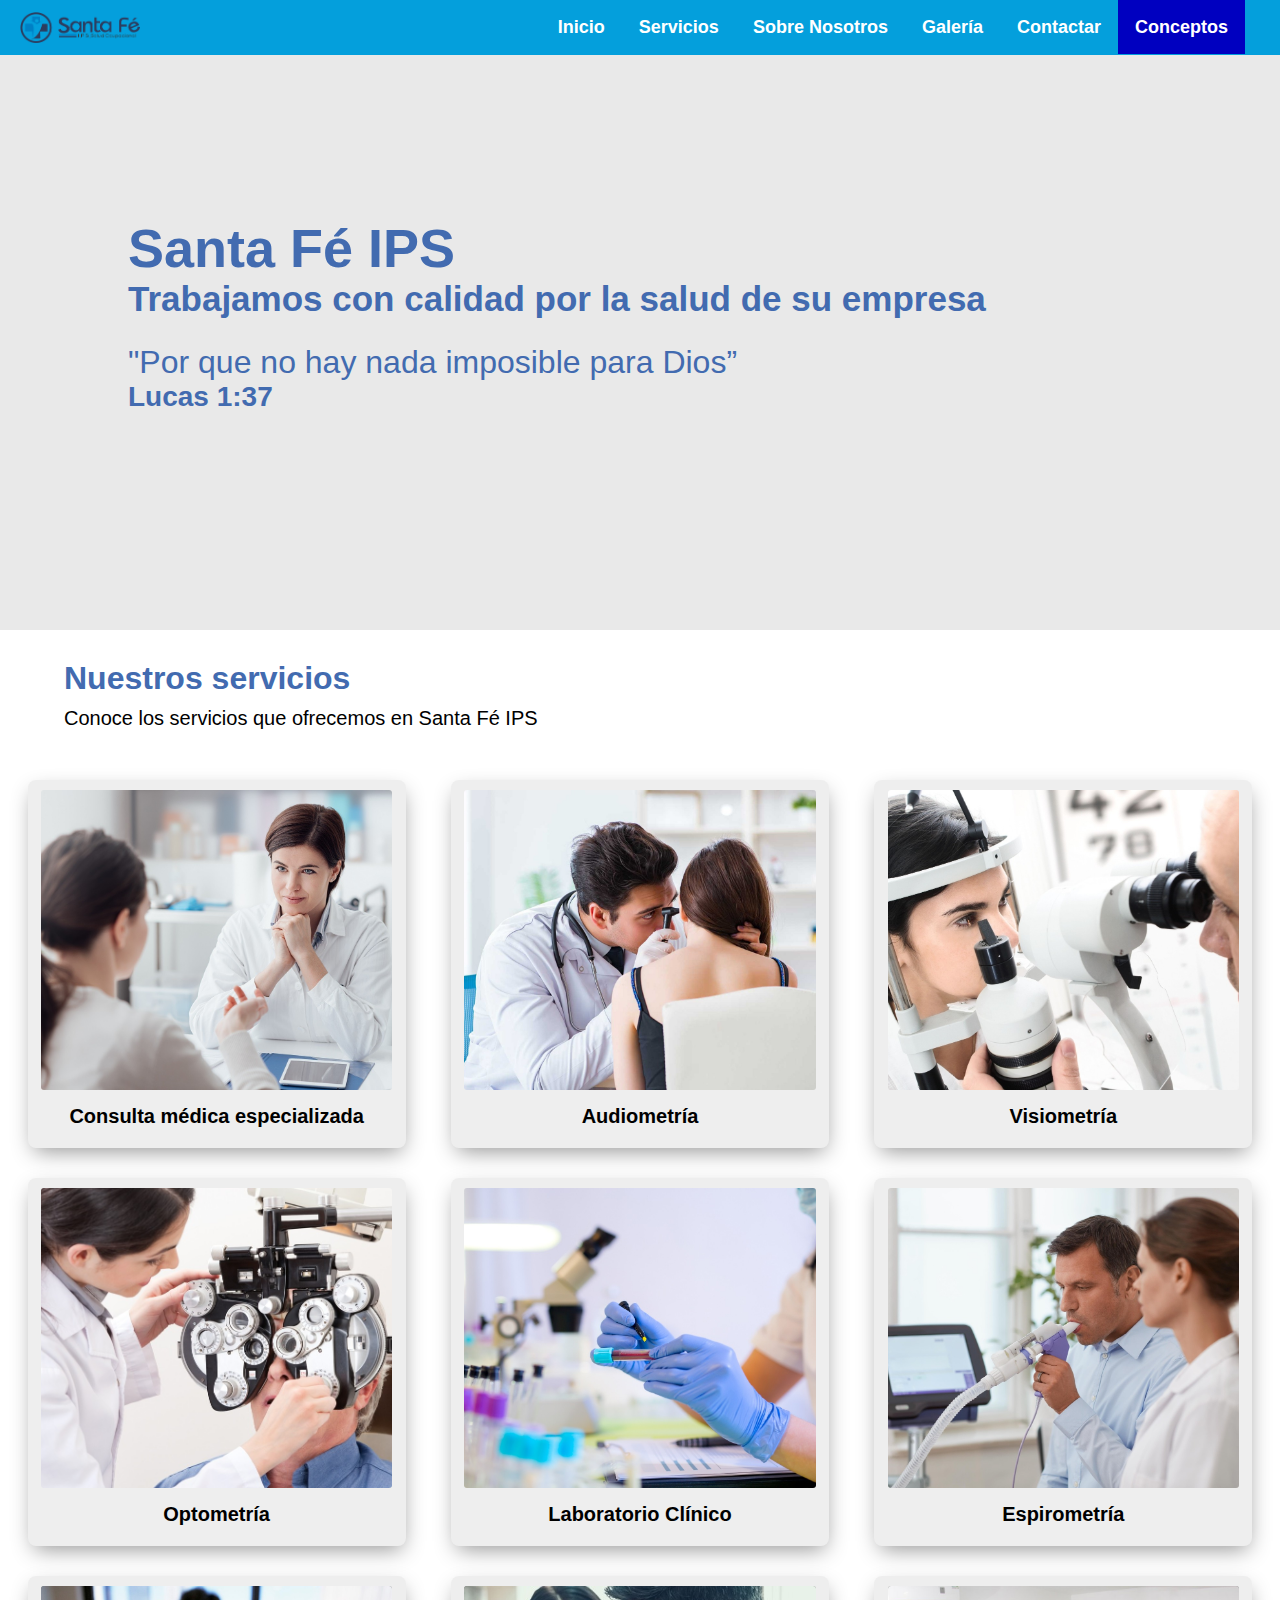
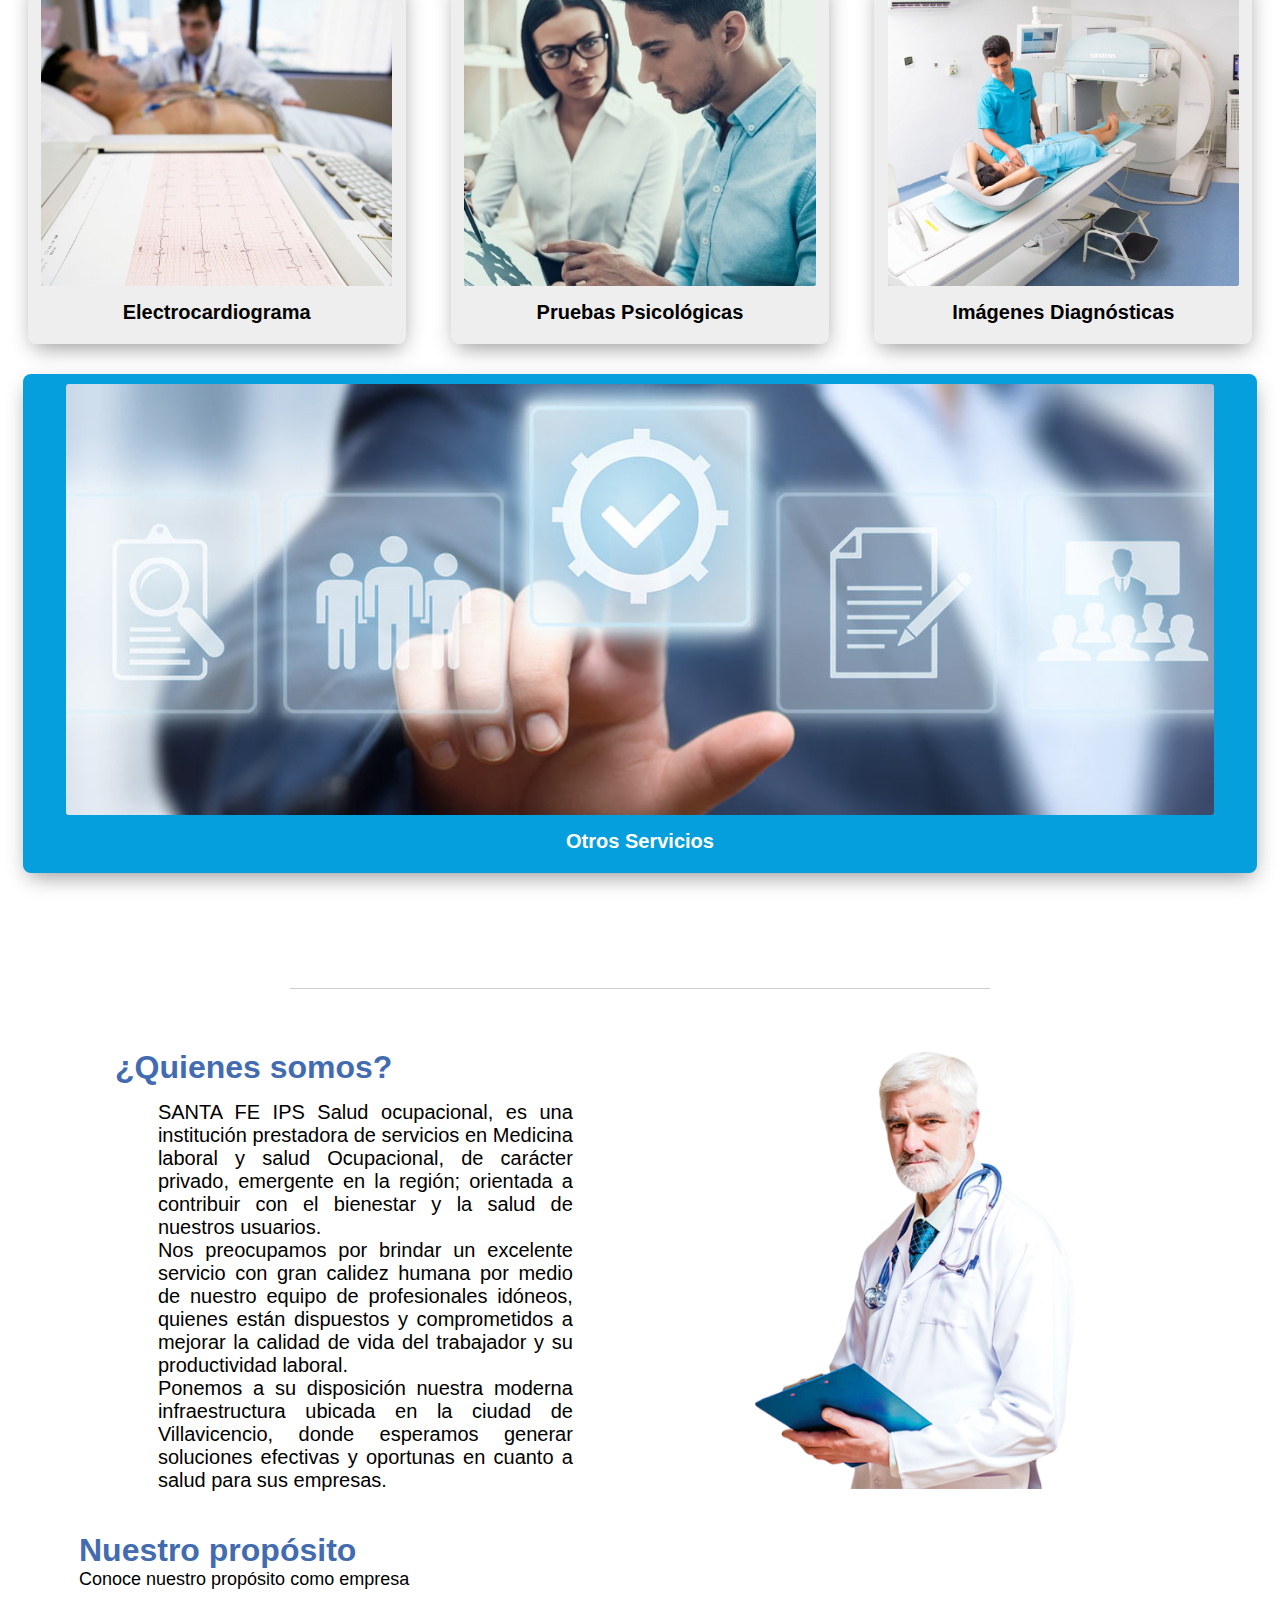
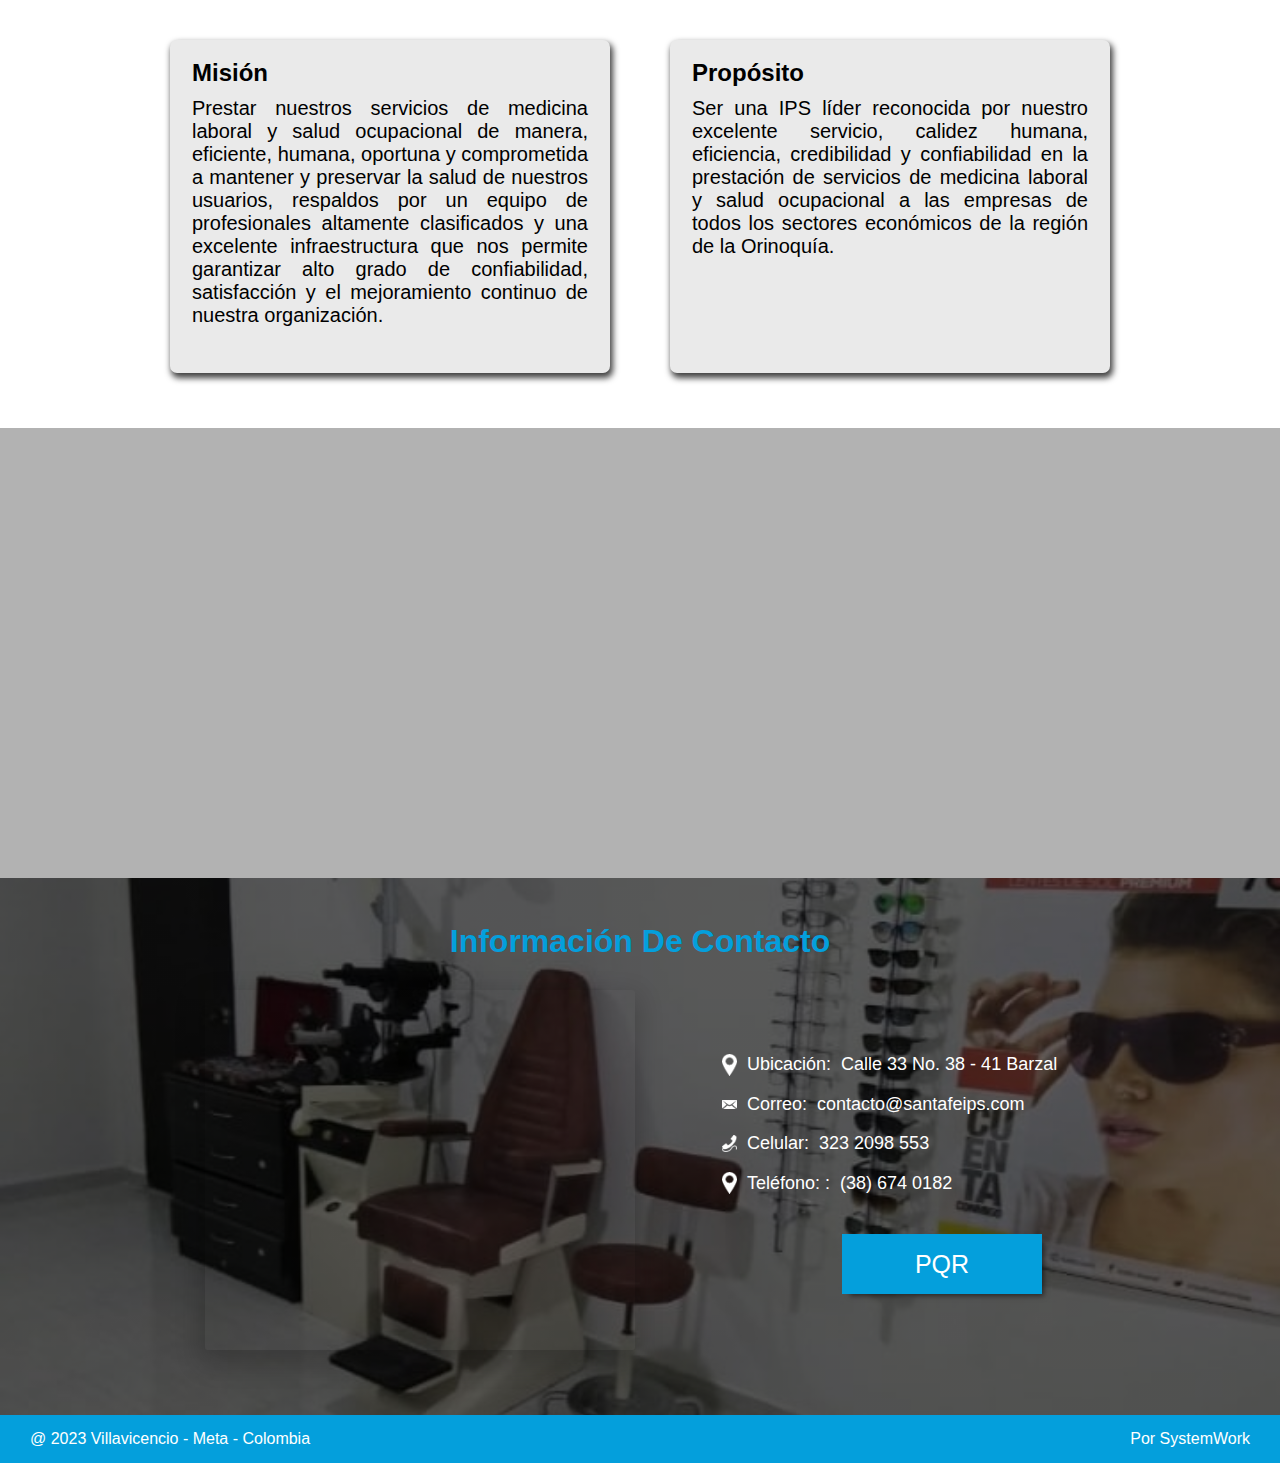
==== commit b82f8372: "files organized" ====
--- a/index.html
+++ b/index.html
@@ -7,8 +7,8 @@
     <title>Santa Fe IPS</title>
     <meta name="description" content="Clínica especializada en atención médica">
     <meta name="keywords" content="salud, ips, medicina">
-    <link rel="stylesheet" href="styles/styles.css">
-    <script src="util.js"></script>
+    <link rel="stylesheet" href="styles/index-styles.css">
+    <script src="JavaScript/index-logic.js"></script>
 </head>
 
 <body>
--- a/styles/index-styles.css
+++ b/styles/index-styles.css
@@ -0,0 +1,770 @@
+:root {
+    --primary-blue: rgb(45, 45, 203);
+    --second-blue: rgb(66 107 176);
+    --ligth-blue: rgb(16, 75, 176);
+    --unused-blue: #049FDC;
+
+    --white: #fff;
+}
+
+* {
+    box-sizing: border-box;
+    margin: 0;
+    padding: 0;
+    scroll-behavior: smooth;
+    scroll-margin-top: 50px;
+}
+
+html {
+    font-size: 62.5%;
+    font-family: "DM Sans", sans-serif;
+}
+
+/* --- Header ---- */
+
+.header {
+    background-color: red;
+}
+
+nav {
+    background-color: var(--unused-blue);
+    min-height: 55px;
+    position: fixed;
+    width: 100vw;
+}
+
+nav {
+    display: flex;
+    justify-content: space-between;
+    align-items: center;
+}
+
+.logo {
+    width: 120px;
+    margin: 0 20px;
+}
+
+.menu {
+    list-style: none;
+    margin: 0;
+    padding: 0;
+    display: flex;
+}
+
+.menu li {
+    display: inline;
+    color: var(--white);
+    /* padding: 17px; */
+}
+
+.menu li a {
+    font-weight: 800;
+    color: inherit;
+    text-decoration: none;
+    /* text-shadow: 1px 1px 1px black; */
+    font-size: 1.8rem;
+    background-color: inherit;
+    padding: 17px;
+    transition: all 0.25s ease;
+}
+
+.menu li a:hover {
+    background-color: var(--primary-blue);
+}
+
+.menu li:last-child {
+
+    background-color: rgb(0, 0, 192);
+    color: white;
+    margin-right: 35px;
+}
+
+@media (max-width: 768px) {
+    .menu {
+        display: none;
+        flex-direction: column;
+        position: absolute;
+        top: 55px;
+        left: 0;
+        width: 100%;
+    }
+
+    .menu.active {
+        display: flex;
+    }
+
+
+    .menu li {
+        margin: 0;
+        text-align: center;
+        border: .5px solid var(--unused-blue);
+        display: flex;
+        padding: inherit;
+    }
+
+    .menu li a {
+        padding: inherit;
+        width: 100%;
+        font-size: 1.8rem;
+        color: var(--white);
+        text-decoration: none;
+        background-color: var(--ligth-blue);
+        padding: 10px;
+    }
+
+    .menu li a:active {
+        background-color: rgb(32, 107, 237);
+        text-shadow: inherit;
+    }
+
+}
+
+.menu-button {
+    display: none;
+    flex-direction: column;
+    cursor: pointer;
+    margin: 0 25px;
+}
+
+.menu-button div {
+    width: 25px;
+    height: 3px;
+    background-color: #fff;
+    margin: 4px 0;
+}
+
+@media (max-width: 768px) {
+
+    .menu-button {
+        display: flex;
+    }
+
+    .menu li:last-child {
+        margin-right: 0px;
+    }
+
+}
+
+/* ESPACIO PARA BARRA DE NAVEGACiÓN */
+
+
+.portada {
+    background-color: rgb(233, 233, 233);
+    height: 70vh;
+    display: flex;
+    flex-direction: column;
+    justify-content: center;
+    padding-left: 10%;
+    color: var(--second-blue);
+}
+
+.portada__title {
+    width: fit-content;
+    display: block;
+    margin-bottom: 25px;
+}
+
+.portada__title h1 {
+    font-size: 6dvh;
+}
+
+.portada__title h2 {
+    font-size: 3.5rem;
+}
+
+.portada__bible-text {
+    width: fit-content;
+}
+
+.portada__bible-text p {
+    font-size: 3.2rem;
+    font-weight: 300;
+}
+
+.portada__bible-text h2 {
+    font-size: 2.8rem;
+}
+
+/* --- Main - note --- */
+.main__note {
+    width: 300px;
+    position: fixed;
+    right: 45px;
+    bottom: 105px;
+    background-color: rgb(223, 176, 46);
+    padding: 15px;
+    border-radius: 3px;
+    box-shadow: 1px 5px 11px -2px rgba(0, 0, 0, 0.75);
+    -webkit-box-shadow: 1px 5px 11px -2px rgba(0, 0, 0, 0.75);
+    -moz-box-shadow: 1px 5px 11px -2px rgba(0, 0, 0, 0.75);
+    display: none;
+}
+
+.main__note button {
+    height: 20px;
+    width: 20px;
+    margin-bottom: 10px;
+}
+
+.main__note p {
+    font-size: 2rem;
+    margin-bottom: 10px;
+}
+
+/* --- Main --- */
+
+.main h2 {
+    font-size: 3.2rem;
+    color: var(--second-blue);
+}
+
+.services {
+    background-color: rgb(255, 255, 255);
+    padding-top: 30px;
+    padding-bottom: 40px;
+    min-height: 450px;
+    max-width: 1350px;
+    margin: 0 auto;
+}
+
+.services__title {
+    padding-left: 5vw;
+    margin-bottom: 30px;
+}
+
+.services__title h2 {
+    width: fit-content;
+    margin-bottom: 10px;
+}
+
+.services__title p {
+    color: black;
+    font-size: 2rem;
+}
+
+.services__container {
+    background-color: rgb(255, 255, 255);
+    display: flex;
+    flex-wrap: wrap;
+    justify-content: space-between;
+    align-items: center;
+    flex-direction: column;
+    padding: 10px;
+    margin-bottom: 20px;
+}
+
+
+.services__card-container {
+    background-color: rgb(238, 238, 238);
+    display: flex;
+    flex-direction: column;
+    width: 30%;
+    justify-content: start;
+    min-width: 335px;
+    max-width: 520px;
+    border-radius: 8px;
+    margin: 10px;
+
+    box-shadow: 1px 8px 22px -5px rgba(0, 0, 0, 0.43);
+    -webkit-box-shadow: 1px 8px 22px -5px rgba(0, 0, 0, 0.43);
+    -moz-box-shadow: 1px 8px 22px -5px rgba(0, 0, 0, 0.43);
+}
+
+
+.services__card-container:hover {
+    transition: all .2s ease;
+    /* background-color: rgb(65, 65, 65);
+    box-shadow: 1px black; */
+
+    box-shadow: 2px 5px 22px 2px rgba(0, 0, 0, 0.8);
+    -webkit-box-shadow: 2px 5px 22px 2px rgba(0, 0, 0, 0.8);
+    -moz-box-shadow: 2px 5px 22px 2px rgba(0, 0, 0, 0.8);
+}
+
+.services__card-container:active {
+    background-color: rgb(99, 99, 99);
+}
+
+.services__card-container button {
+    width: 20px;
+    height: 20px;
+    display: none;
+}
+
+.services__card-container>img {
+    width: 93%;
+    min-height: 300px;
+    margin: 10px auto 0px;
+    border-radius: 3px;
+    background-color: gray;
+    object-fit: cover;
+}
+
+.services__card-body {
+    padding: 15px 20px 20px 20px;
+    margin: 0 auto;
+}
+
+.services__card-body h3 {
+    font-size: 2rem;
+}
+
+/* Media Query for size screen incremet */
+
+@media (min-width: 850px) {
+    .services__container {
+        display: flex;
+        flex-direction: unset;
+        flex-wrap: wrap;
+        gap: 10px;
+        justify-content: space-around;
+        align-items: stretch;
+    }
+
+    .services__card-container {
+        min-width: 320px;
+        /* max-width: 340px; */
+    }
+
+}
+
+@media (min-width: 1060px) {
+    .services__container div:nth-last-child(2) {
+        min-width: 98%;
+        max-height: 570px;
+        background-color: #049FDC;
+        color: white;
+    }
+
+    .services__container div:nth-last-child(2) img {
+        content: url(../images/other_services_big-screen.jpeg);
+    }
+}
+
+
+/* Styles for modal services */
+.modal__container {
+    position: fixed;
+    height: 100vh;
+    width: 100vw;
+    top: 0;
+    /* background-color: rgba(0, 0, 0, 0.434); */
+    display: none;
+    /* transition: all 3s ease; */
+    transition: all .4s ease;
+    /* Transiciones para opacidad y color de fondo */
+
+    /* Puedes ajustar la duración y la función de temporización según tus preferencias */
+
+}
+
+.modal {
+    min-width: 340px;
+    width: 85vw;
+    position: fixed;
+    padding: 10px;
+    background-color: rgb(244, 243, 243);
+    border-radius: 15px;
+    /* top: 50%; */
+    top: -100%;
+    left: 50%;
+    transform: translate(-50%, -50%);
+    display: flex;
+    flex-direction: column;
+    align-items: center;
+    justify-content: center;
+    box-shadow: 1px 7px 18px -2px rgba(0, 0, 0, 0.75);
+    -webkit-box-shadow: 1px 7px 18px -2px rgba(0, 0, 0, 0.75);
+    -moz-box-shadow: 1px 7px 18px -2px rgba(0, 0, 0, 0.75);
+    padding-bottom: 30px;
+    transition: top 1s ease;
+}
+
+.modal .button-close-modal {
+    position: absolute;
+    top: 10px;
+    right: 10px;
+    width: 35px;
+    height: 35px;
+    background-color: transparent;
+    border-radius: 18px;
+}
+
+.modal .button-close-modal img {
+    opacity: 0.25;
+    transition: all 0.18s ease;
+    height: inherit;
+    width: inherit;
+    border-radius: 15px;
+    margin: 0 auto;
+}
+
+.modal .button-close-modal:hover {
+    color: white;
+}
+
+.modal .button-close-modal:hover img {
+    opacity: 1;
+
+}
+
+.modal img {
+    width: 98%;
+    margin-bottom: 10px;
+}
+
+.modal h3 {
+    font-size: 2.2rem;
+    margin-bottom: 10px;
+}
+
+.modal p {
+    font-size: 1.6rem;
+    text-align: justify;
+    margin-bottom: 10px;
+}
+
+.modal ul {
+    font-size: 1.6rem;
+}
+
+
+@media (min-width: 750px) {
+
+    .modal {
+        width: fit-content;
+        padding: 20px;
+        padding-bottom: 30px;
+    }
+
+    .modal img {
+        max-width: 550px;
+    }
+
+    .modal h3 {
+        font-size: 2.5rem;
+    }
+
+    .modal p {
+        max-width: 550px;
+        font-size: 1.8rem;
+    }
+
+}
+
+
+/* End modal styles */
+
+
+
+/* About Us Section */
+
+.about-us {
+    display: flex;
+    flex-direction: column;
+    min-height: 450px;
+    max-width: 1100px;
+    margin: 0 auto;
+    justify-content: space-around;
+}
+
+.about-us__text {
+    padding: 25px;
+    max-width: 630px;
+}
+
+.about-us__text h2 {
+    margin-bottom: 15px;
+}
+
+.about-us__text p {
+    font-size: 2rem;
+    margin-bottom: 15px;
+    text-align: justify;
+    max-width: 415px;
+    margin: 0 auto;
+}
+
+.about-us__photo {
+    height: auto;
+    display: flex;
+    align-items: center;
+    padding: 20px 20px;
+    min-height: 450px;
+}
+
+.about-us__photo img {
+    max-width: 320px;
+    margin: 0 auto;
+}
+
+@media (min-width: 800px) {
+
+    .about-us {
+        display: flex;
+        flex-direction: row;
+    }
+
+    .about-us div {
+        width: 50vw;
+    }
+
+}
+
+/* PURPOSE */
+
+hr {
+    max-width: 700px;
+    margin: 35px auto;
+    border: none;
+    height: 1px;
+    background-color: rgb(206, 206, 206);
+}
+
+.purpose {
+    background-color: white;
+    min-height: 450px;
+    max-width: 1250px;
+    margin: 0 auto;
+    padding-top: 15px;
+}
+
+.purpose__title {
+    margin-left: 5vw;
+    margin-bottom: 20px;
+}
+
+.purpose__title p {
+    font-size: 1.8rem;
+}
+
+.purposes {
+    background-color: inherit;
+    padding: 15px 0 40px;
+    display: flex;
+    flex-direction: column;
+    align-items: center;
+}
+
+.purpose__item {
+    background-color: rgb(234, 234, 234);
+    margin: 15px 30px;
+    padding: 18px 21px 45px 21px;
+    border: 1px solid transparent;
+    border-radius: 7px;
+    text-align: justify;
+    max-width: 390px;
+
+    box-shadow: 2px 4px 6px 1px rgba(0, 0, 0, 0.75);
+    -webkit-box-shadow: 2px 4px 6px 1px rgba(0, 0, 0, 0.75);
+    -moz-box-shadow: 2px 4px 6px 1px rgba(0, 0, 0, 0.75);
+}
+
+.purpose__item h3 {
+    color: black;
+    font-size: 2rem;
+    margin-bottom: 10px;
+}
+
+.purpose__item P {
+    color: black;
+    font-size: 1.6rem;
+}
+
+
+@media (min-width: 760px) {
+
+    .purposes {
+        flex-direction: row;
+        justify-content: center;
+        align-items: stretch;
+    }
+
+}
+
+@media (min-width: 1000px) {
+
+    .purpose__item {
+        max-width: 440px;
+    }
+
+    .purpose__item h3 {
+        font-size: 2.4rem;
+    }
+
+    .purpose__item P {
+        color: black;
+        font-size: 2rem;
+    }
+
+}
+
+/* SOCIAL */
+
+.social {
+    background-color: rgb(178, 178, 178);
+    height: 450px;
+}
+
+/* CONTACT */
+
+.contact {
+    /* background-color: rgb(84, 84, 84); */
+    background: linear-gradient(90deg, rgba(0, 0, 0, .6) 0%, rgba(0, 0, 0, .6) 100%), url(../images/Ophthalmology_office.jpg) no-repeat;
+    background-position: center;
+    background-size: cover;
+    min-height: 450px;
+    /* max-width: 1280px; */
+    padding: 45px 0 65px;
+    margin: 0 auto;
+    display: flex;
+    flex-direction: column;
+    justify-content: center;
+    align-items: center;
+}
+
+.contact__title {
+    margin-bottom: 30px;
+    text-align: center;
+}
+
+.contact__title h2 {
+    color: var(--unused-blue);
+}
+
+.contact__body {
+    display: flex;
+    flex-direction: column;
+    align-items: center;
+    align-items: stretch;
+}
+
+.contact__map {
+    display: flex;
+}
+
+.contact__map iframe {
+    width: 350px;
+    height: 300px;
+    border: none;
+    border-radius: 3px;
+    margin: 0 auto;
+    box-shadow: -1px 10px 25px 5px rgba(0, 0, 0, 0.19);
+    -webkit-box-shadow: -1px 10px 25px 5px rgba(0, 0, 0, 0.19);
+    -moz-box-shadow: -1px 10px 25px 5px rgba(0, 0, 0, 0.19);
+}
+
+.contact__info {
+    min-height: 300px;
+    margin: 0 auto;
+    display: flex;
+    flex-direction: column;
+    justify-content: center;
+    align-items: center;
+}
+
+@media (min-width: 550px) {
+    .contact__info {
+        align-items: start;
+    }
+
+}
+
+.contact__info p {
+    margin: 8px 0 10px;
+    font-size: 1.6rem;
+    display: flex;
+    align-items: center;
+    color: white;
+}
+
+.contact__info p img {
+    width: 15px;
+}
+
+.contact__info p label {
+    margin-left: 10px;
+    margin-right: 10px;
+}
+
+@media (min-width: 960px) {
+    .contact__body {
+        flex-direction: row;
+    }
+
+    .contact__map iframe {
+        width: 430px;
+        height: 360px;
+    }
+
+    .contact__info {
+        min-width: 440px;
+        margin-left: 10%;
+    }
+
+    .contact__info p {
+        font-size: 1.8rem;
+    }
+
+}
+
+#info__mail {
+    color: white;
+    text-decoration: none;
+}
+
+.contact__info button {
+    color: var(--white);
+    font-weight: 500;
+    background-color: #049FDC;
+    border: none;
+    width: 200px;
+    height: 60px;
+    font-size: 2.5rem;
+    margin: 30px auto 0;
+    transition: background-Color .4s ease, color .4s ease;
+    box-shadow: 5px 5px 5px -3px rgba(0, 0, 0, 0.51);
+    -webkit-box-shadow: 5px 5px 5px -3px rgba(0, 0, 0, 0.51);
+    -moz-box-shadow: 5px 5px 5px -3px rgba(0, 0, 0, 0.51);
+}
+
+
+.contact__info button:hover {
+    color: rgb(200, 200, 200);
+    background-color: #087caa;
+}
+
+/* --- Footer --- */
+
+.footer {
+    /* background-color: #f1f1f1; */
+    background-color: var(--unused-blue);
+    color: white;
+    display: flex;
+    justify-content: space-between;
+}
+
+.footer div {
+    width: fit-content;
+    padding: 15px 0;
+}
+
+.footer div:first-child {
+    margin-left: 30px;
+}
+
+.footer div:last-child {
+    margin-right: 30px;
+}
+
+.footer div p {
+    /* color: rgb(43, 43, 43); */
+    font-size: 1.6rem;
+    font-weight: 500;
+}
+
+.footer div p a {
+    color: inherit;
+    font-weight: inherit;
+    text-decoration: none;
+}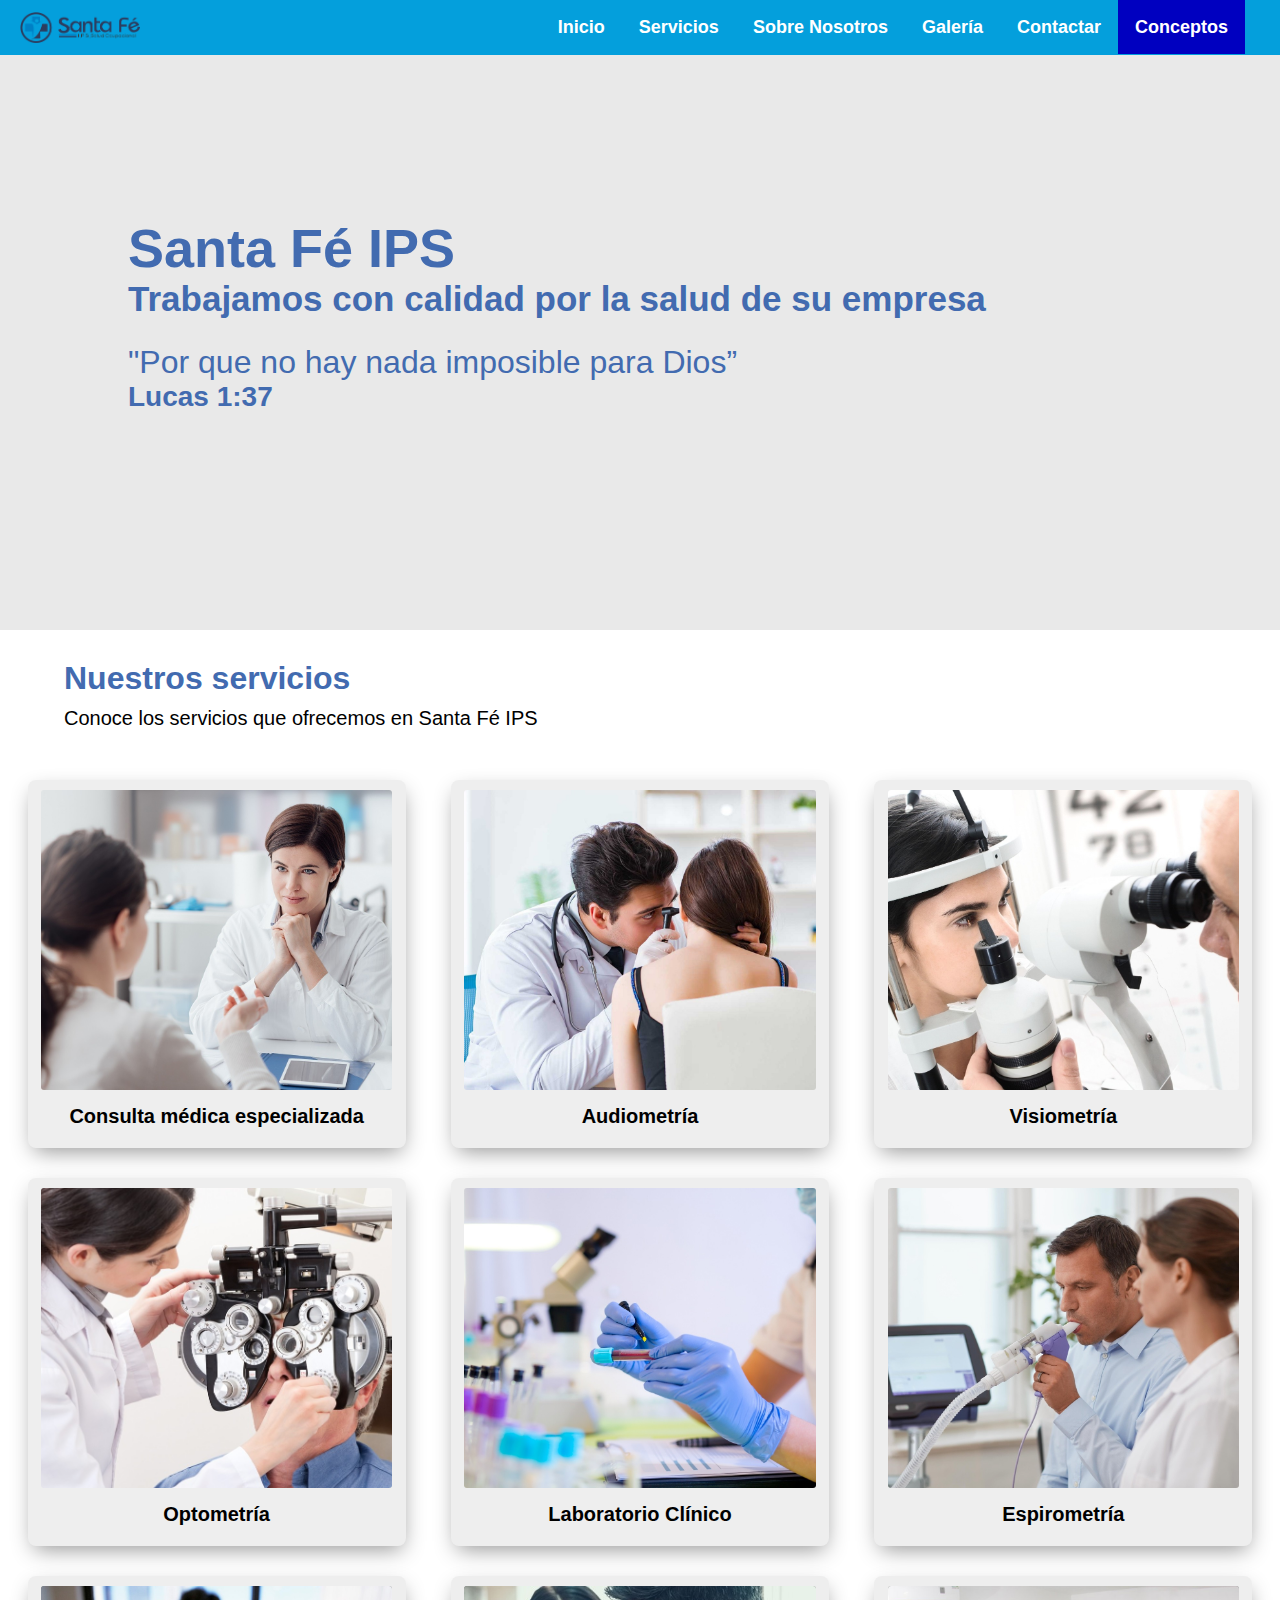
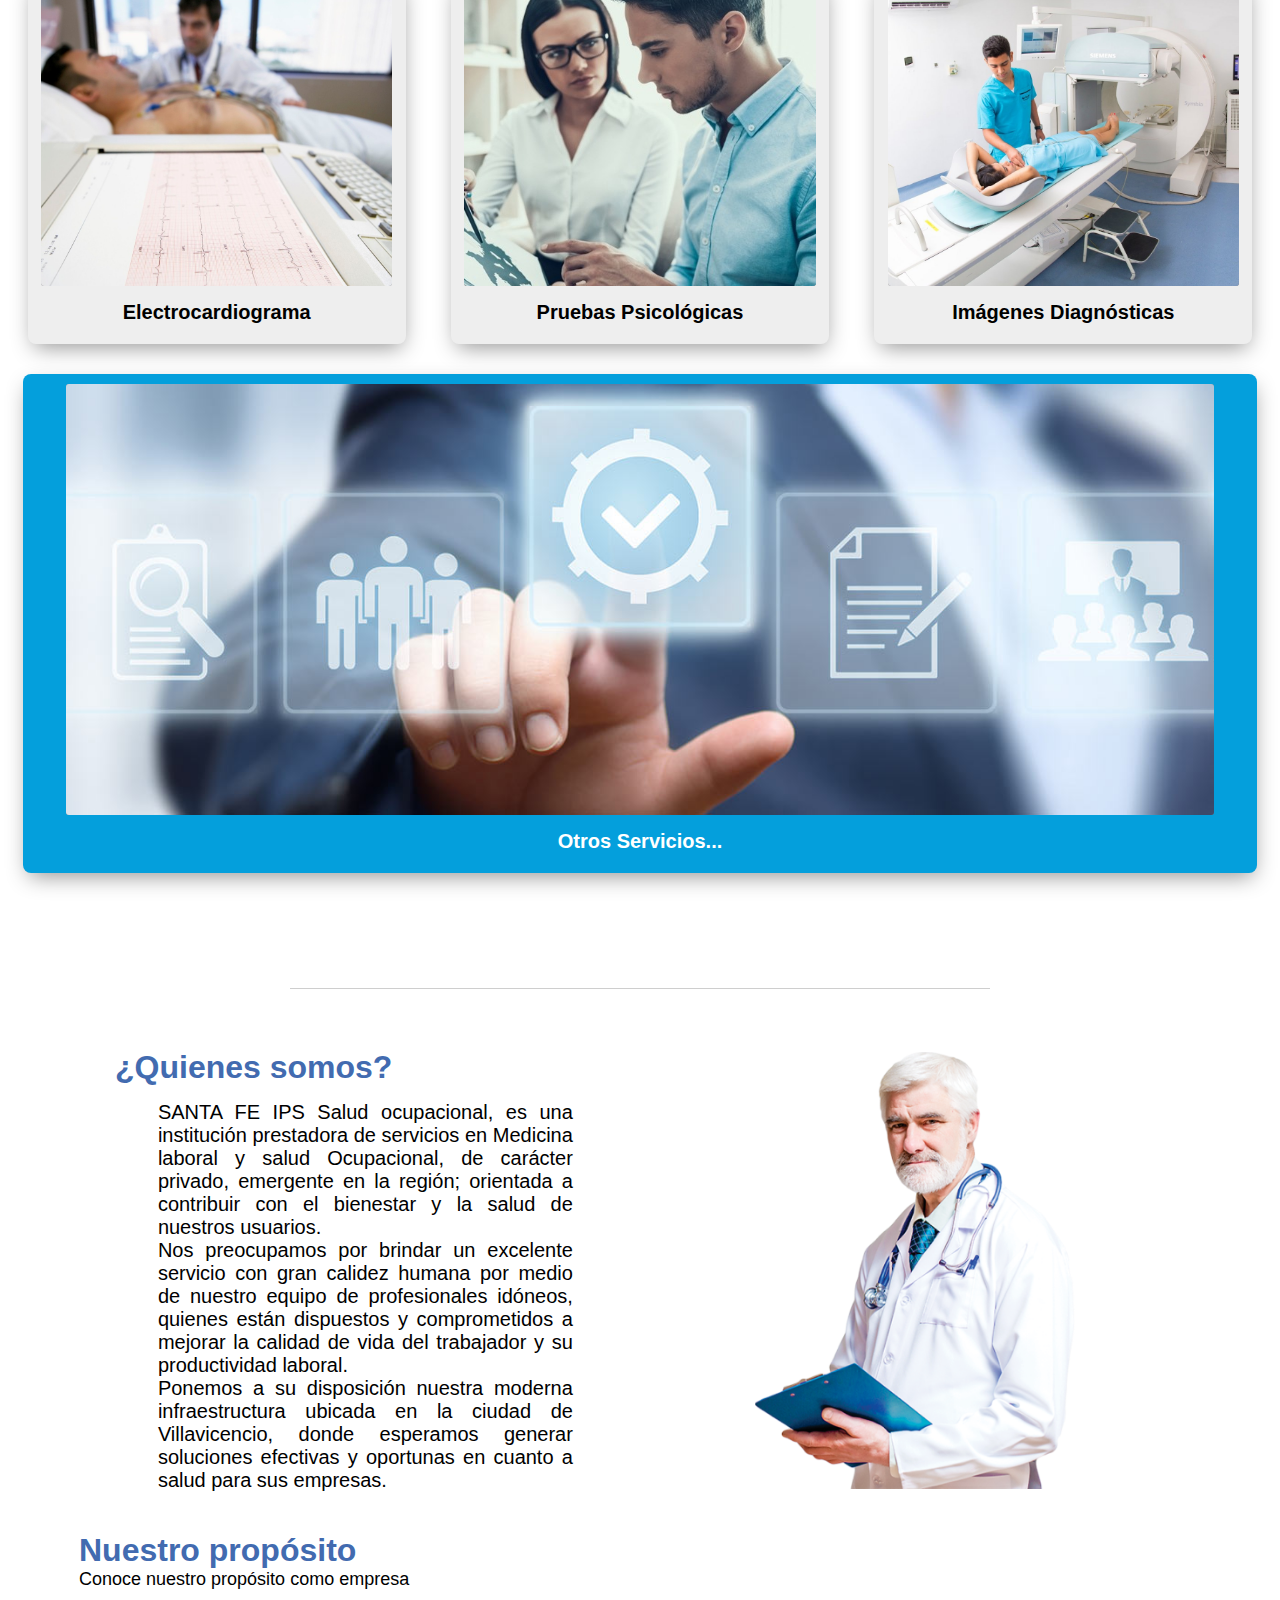
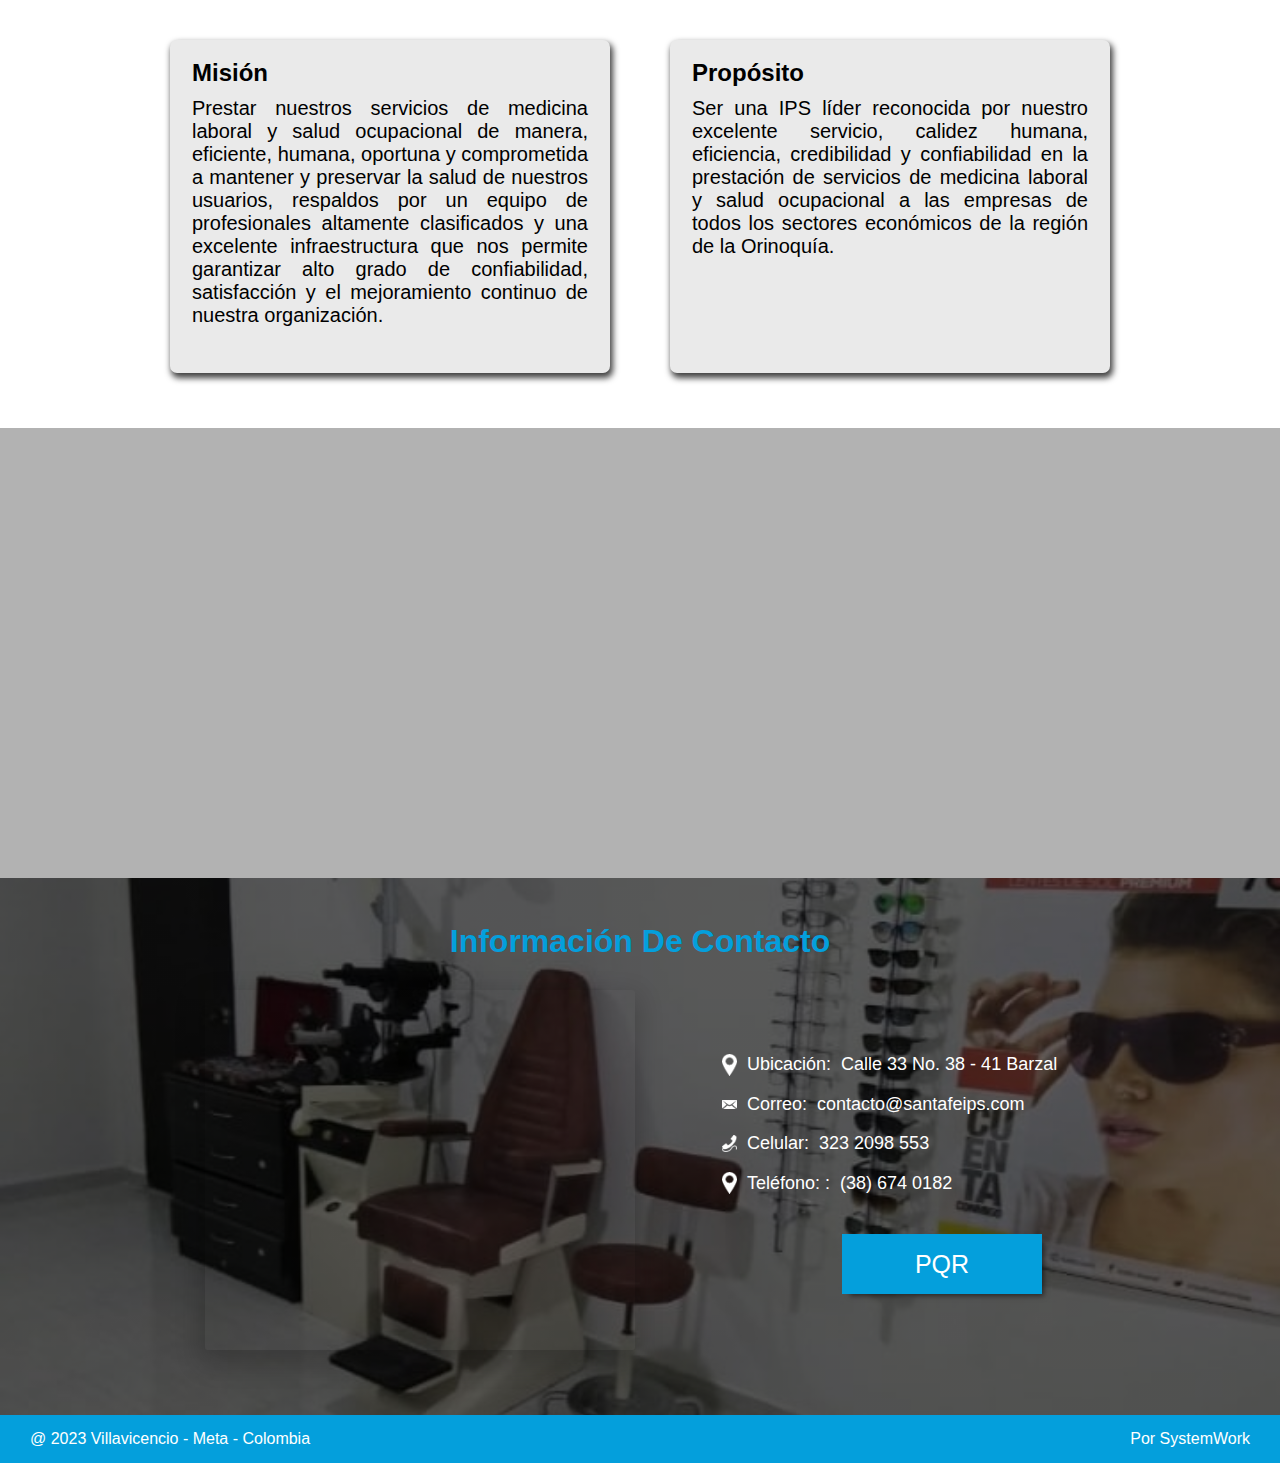
==== commit 71a7f0d2: "fix javascript path" ====
--- a/index.html
+++ b/index.html
@@ -8,7 +8,7 @@
     <meta name="description" content="Clínica especializada en atención médica">
     <meta name="keywords" content="salud, ips, medicina">
     <link rel="stylesheet" href="styles/index-styles.css">
-    <script src="JavaScript/index-logic.js"></script>
+    <script src="./javascript/index-logic.js"></script>
 </head>
 
 <body>
@@ -26,7 +26,7 @@
                 <li><a class="nav-btn-behavior" href="#home">Inicio</a></li>
                 <li><a class="nav-btn-behavior" href="#service">Servicios</a></li>
                 <li><a class="nav-btn-behavior" href="#about-us">Sobre Nosotros</a></li>
-                <li><a class="nav-btn-behavior" href="https://www.google.com/?client=safari">Galería</a></li>
+                <li><a class="nav-btn-behavior" href="./gallery.html">Galería</a></li>
                 <li><a class="nav-btn-behavior" href="#contact">Contactar</a></li>
                 <li><a class="nav-btn-behavior" href="https://www.google.com/?client=safari">Conceptos</a></li>
             </ul>
@@ -261,7 +261,7 @@
                 <div class="services__card-container" onclick="openModal('tenth_service_modal')">
                     <img src="images/business-training.jpeg" alt="">
                     <div class="services__card-body">
-                        <h3>Otros Servicios</h3>
+                        <h3>Otros Servicios...</h3>
                     </div>
                 </div>
                 <div class="modal__container" id="tenth_service_modal" onclick="closeModal('tenth_service_modal')">
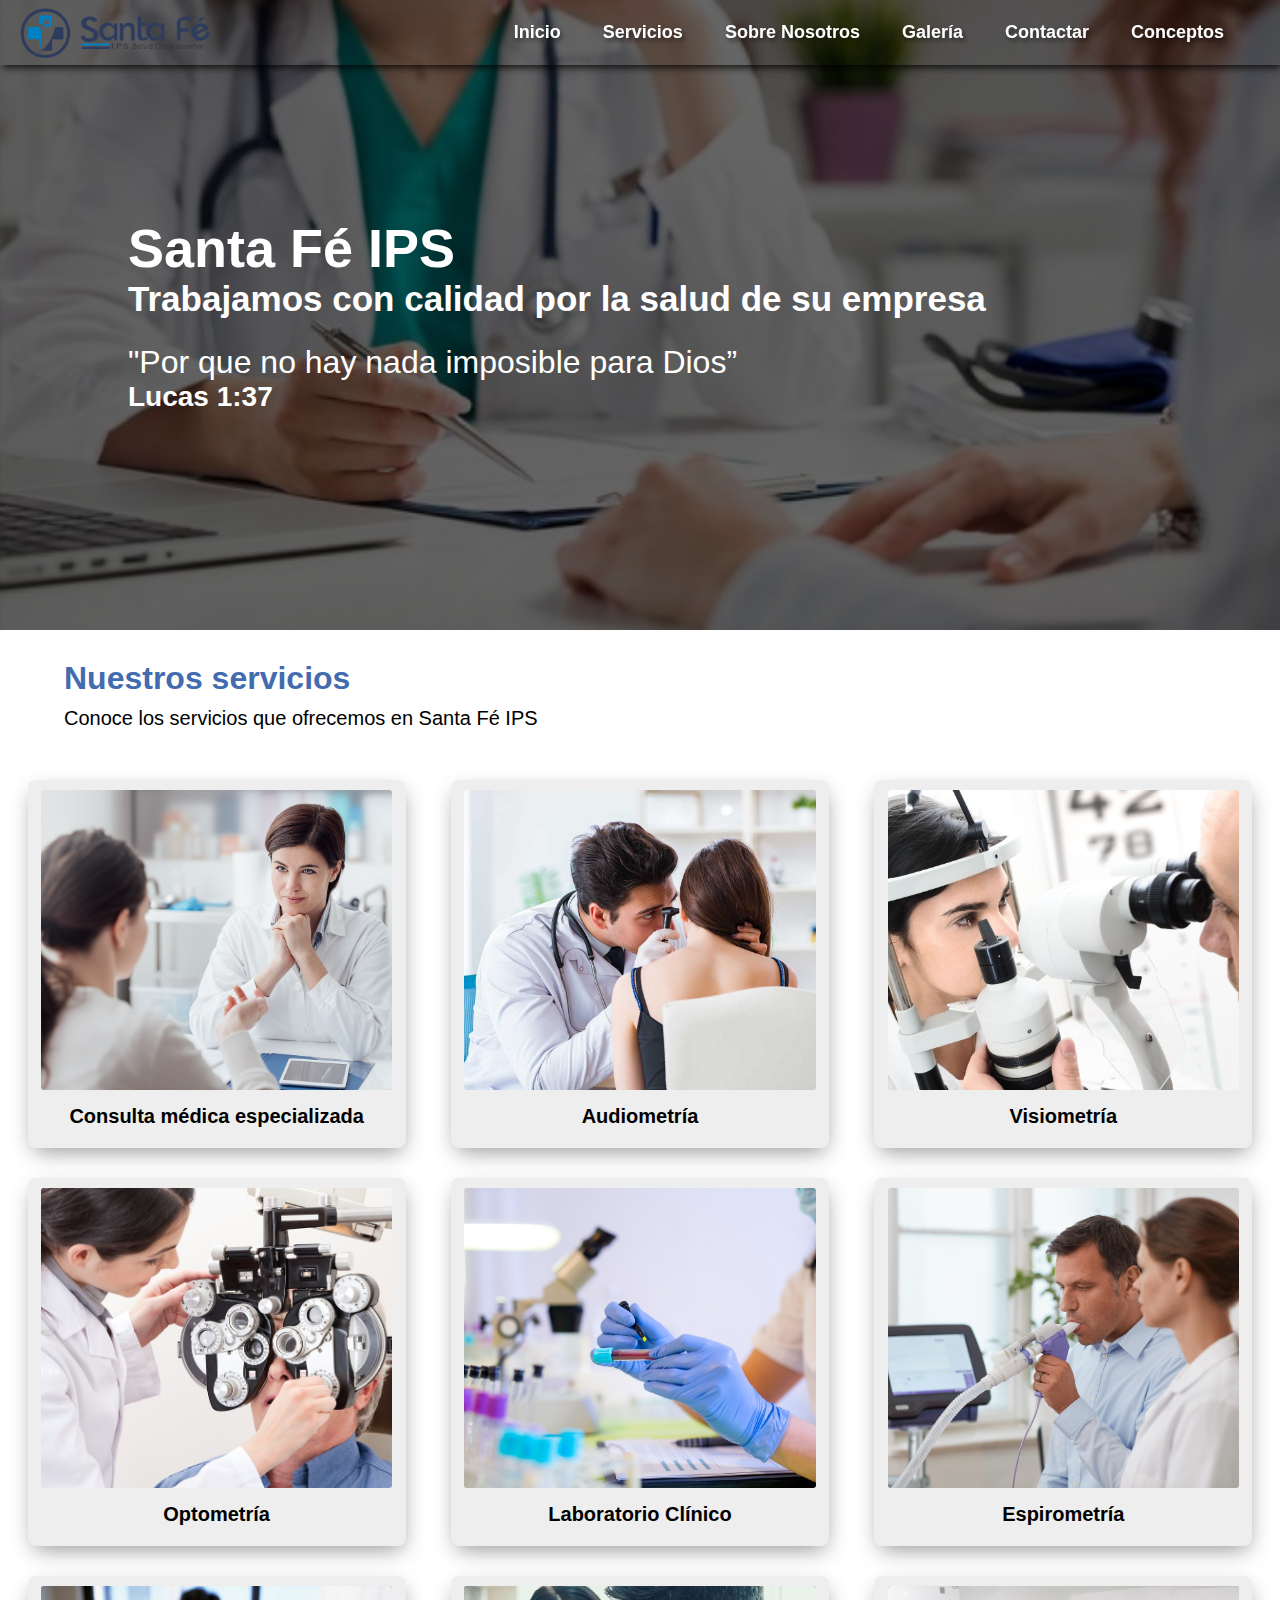
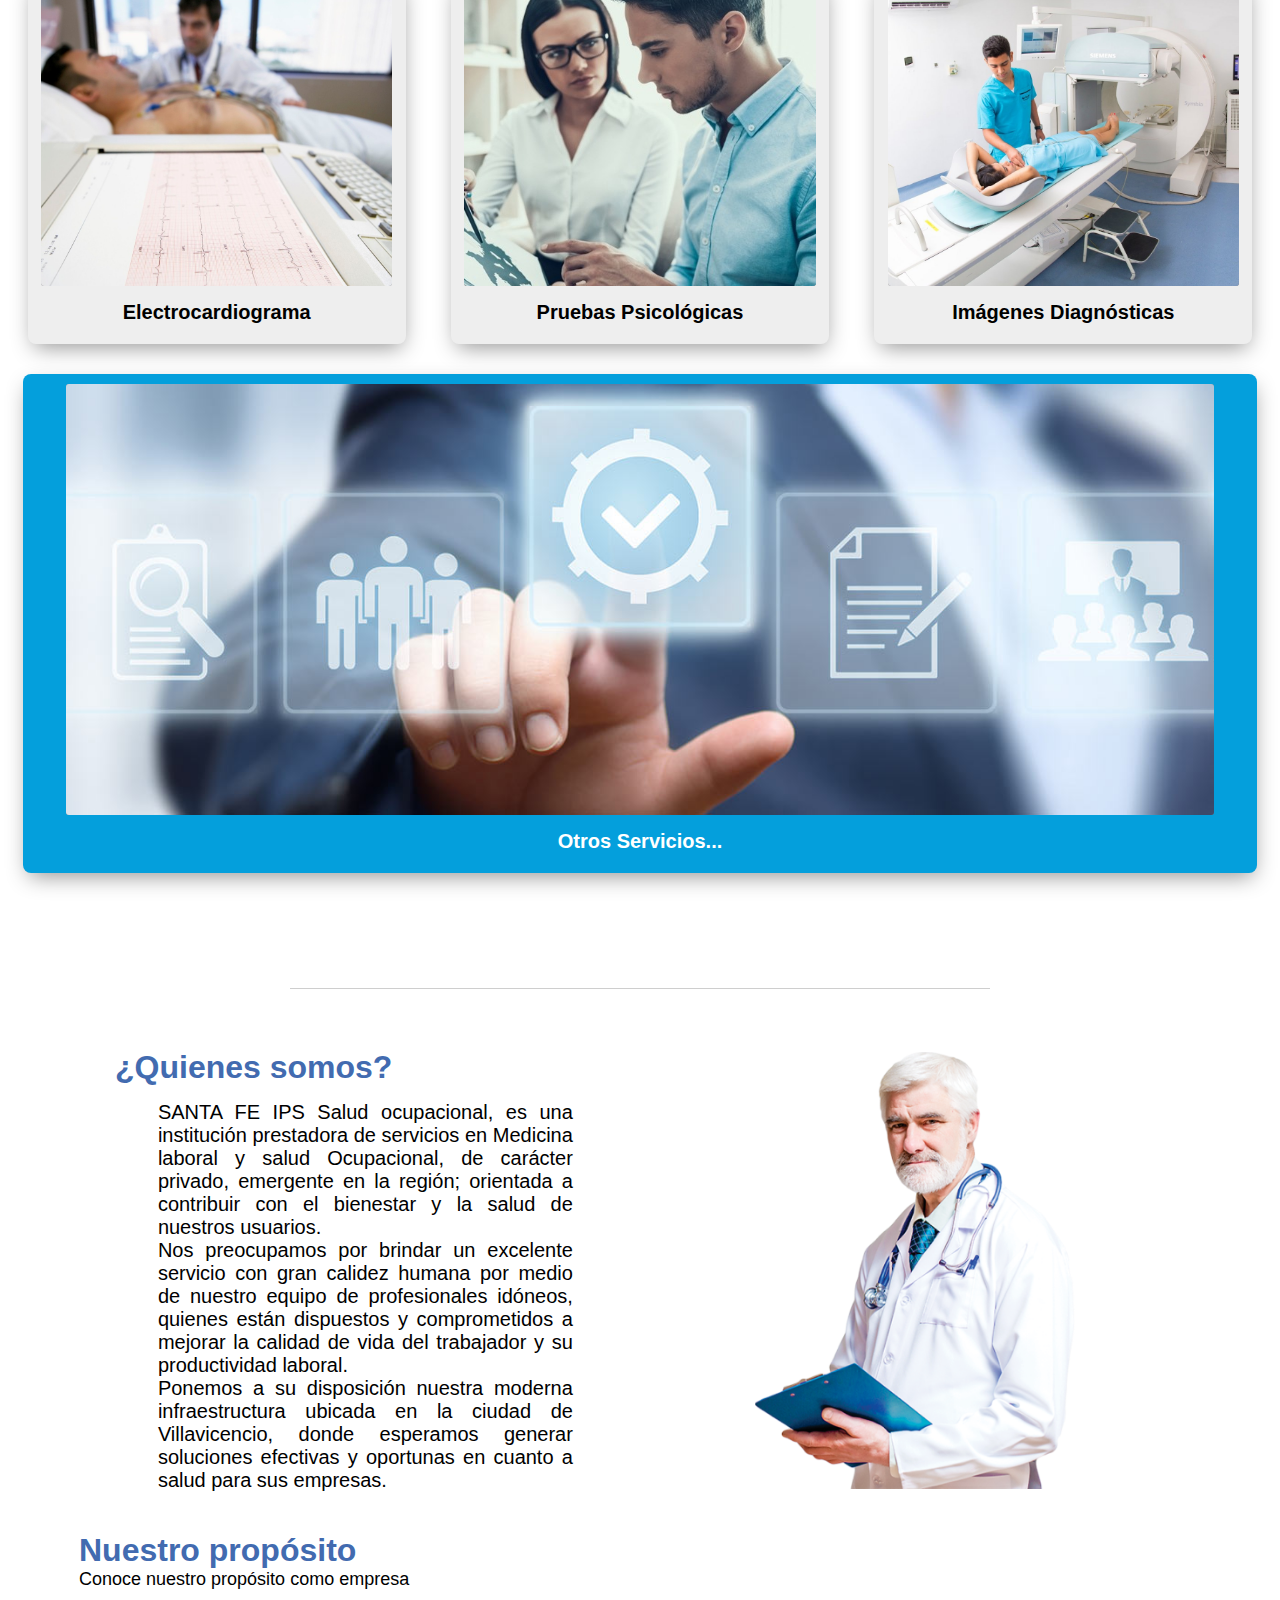
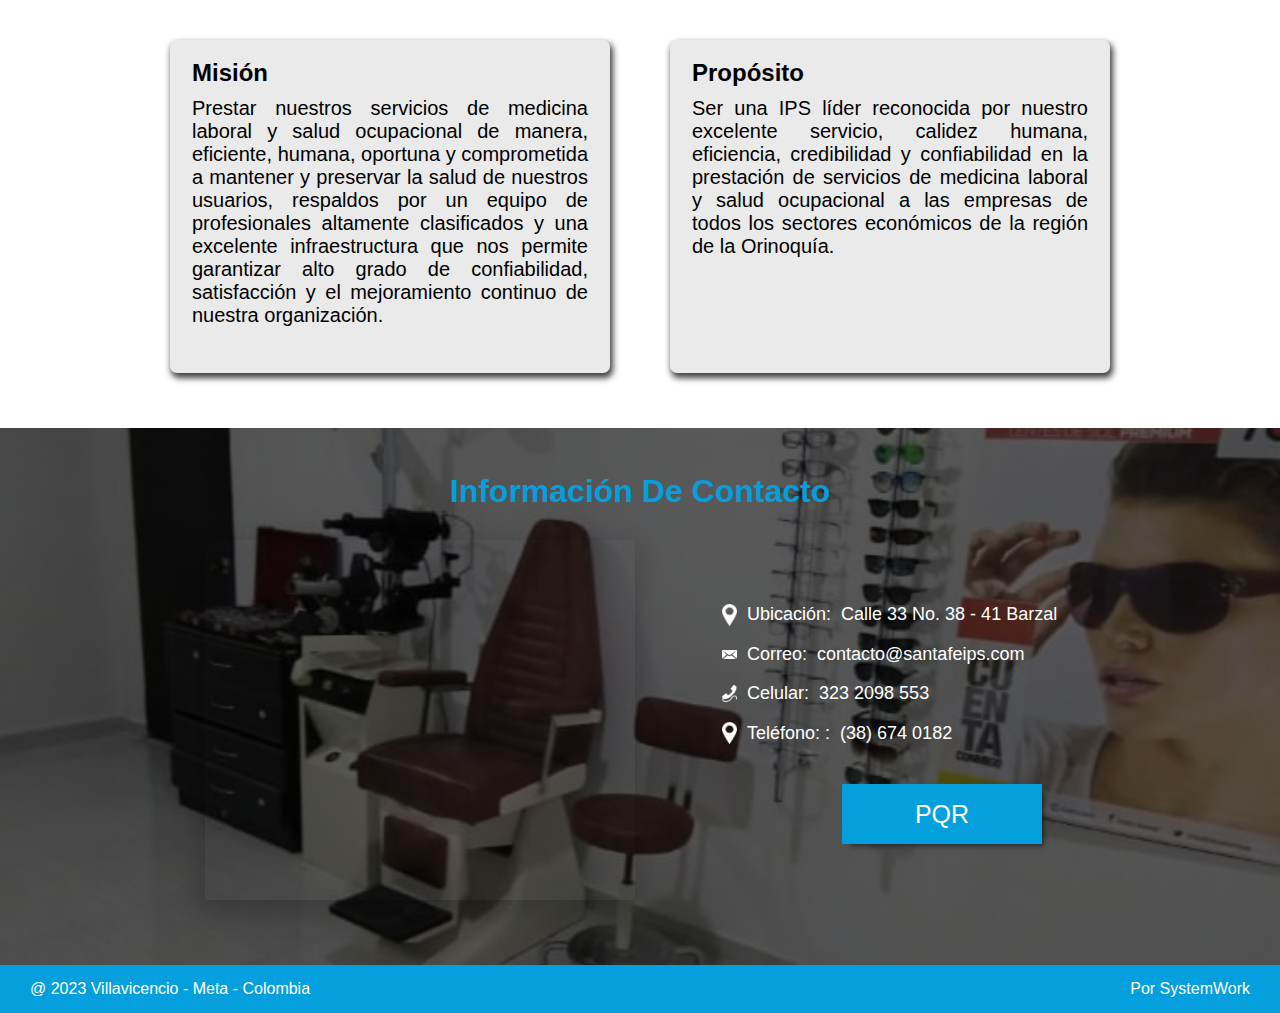
==== commit 517917ac: "Improved navbar styles" ====
--- a/index.html
+++ b/index.html
@@ -6,15 +6,16 @@
     <meta name="viewport" content="width=device-width, initial-scale=1.0">
     <title>Santa Fe IPS</title>
     <meta name="description" content="Clínica especializada en atención médica">
-    <meta name="keywords" content="salud, ips, medicina">
+    <meta name="keywords" content="salud, ips, medicina, villavicencio">
     <link rel="stylesheet" href="styles/index-styles.css">
     <script src="./javascript/index-logic.js"></script>
+    <script src="./javascript/component/navbarBehavior.js"></script>
 </head>
 
 <body>
     <header class="header" id="home">
 
-        <nav role="nav">
+        <nav role="nav" id="nav">
             <img class="logo" src="icons/icon_santa_fe_ips_small.png" alt="icono Santa Fe ips">
             <div class="menu-button" onclick="toggleMenu()">
                 <div></div>
@@ -22,19 +23,21 @@
                 <div></div>
             </div>
 
-            <ul class="menu">
-                <li><a class="nav-btn-behavior" href="#home">Inicio</a></li>
-                <li><a class="nav-btn-behavior" href="#service">Servicios</a></li>
-                <li><a class="nav-btn-behavior" href="#about-us">Sobre Nosotros</a></li>
-                <li><a class="nav-btn-behavior" href="./gallery.html">Galería</a></li>
-                <li><a class="nav-btn-behavior" href="#contact">Contactar</a></li>
-                <li><a class="nav-btn-behavior" href="https://www.google.com/?client=safari">Conceptos</a></li>
+            <ul class="menu" id="menu">
+                <li><a class="nav-btn-behavior nav-items" href="./index.html#home">Inicio</a></li>
+                <li><a class="nav-btn-behavior nav-items" href="./index.html#service">Servicios</a></li>
+                <li><a class="nav-btn-behavior nav-items" href="./index.html#about-us">Sobre Nosotros</a></li>
+                <li><a class="nav-btn-behavior nav-items" href="./gallery.html">Galería</a></li>
+                <li><a class="nav-btn-behavior nav-items" href="./index.html#contact">Contactar</a></li>
+                <li><a class="nav-btn-behavior nav-items"
+                        href="http://181.60.60.15/Medicalrips/DescargasEnLinea/loConceptoEmpresas.aspx">Conceptos</a>
+                </li>
             </ul>
 
         </nav>
 
         <!-- Imagen de portada -->
-        <section class="portada">
+        <section class="portada" id="portada">
 
             <div class="portada__title">
                 <h1>Santa Fé IPS</h1>
--- a/styles/index-styles.css
+++ b/styles/index-styles.css
@@ -26,21 +26,27 @@
     background-color: red;
 }
 
+/** ESTILOS NAVBAR */
+
 nav {
-    background-color: var(--unused-blue);
-    min-height: 55px;
+
+    /* background-color: var(--unused-blue); */
+    /* background: linear-gradient(0deg, rgba(0, 121, 168, 1) 0%, rgba(2, 142, 196, 1) 5%, rgba(4, 159, 220, 1) 12%, rgba(4, 159, 220, 1) 85%, rgba(2, 142, 196, 1) 93%, rgba(0, 121, 168, 1) 100%); */
+    min-height: 65px;
     position: fixed;
     width: 100vw;
-}
-
-nav {
+    box-shadow: 2px 4px 7px -1px rgba(0, 0, 0, 0.75);
+    -webkit-box-shadow: 2px 4px 7px -1px rgba(0, 0, 0, 0.75);
+    -moz-box-shadow: 2px 4px 7px -1px rgba(0, 0, 0, 0.75);
     display: flex;
     justify-content: space-between;
     align-items: center;
+    transition: background .5s ease;
 }
 
 .logo {
-    width: 120px;
+    /* width: 120px; */
+    height: 50px;
     margin: 0 20px;
 }
 
@@ -54,27 +60,30 @@
 .menu li {
     display: inline;
     color: var(--white);
-    /* padding: 17px; */
+    padding: 21px 0;
 }
 
 .menu li a {
     font-weight: 800;
     color: inherit;
     text-decoration: none;
-    /* text-shadow: 1px 1px 1px black; */
+    text-shadow: -1px 1px 4px rgba(0, 0, 0, 0.18);
     font-size: 1.8rem;
     background-color: inherit;
-    padding: 17px;
-    transition: all 0.25s ease;
+    padding: 21px;
+    transition: all 0.4s ease;
+    text-shadow: 2px 3px 4px rgba(0,0,0,0.48);
 }
 
 .menu li a:hover {
-    background-color: var(--primary-blue);
+    -webkit-text-stroke: 1px rgb(212, 212, 212); /* Grosor y color del borde para navegadores basados en WebKit (como Chrome, Safari) */
+    text-shadow: 2px 3px 13px rgba(0, 0, 0, 1);
+    border: #049FDC;
 }
 
 .menu li:last-child {
 
-    background-color: rgb(0, 0, 192);
+    /* background-color: rgb(0, 0, 192); */
     color: white;
     margin-right: 35px;
 }
@@ -84,7 +93,7 @@
         display: none;
         flex-direction: column;
         position: absolute;
-        top: 55px;
+        top: 65px;
         left: 0;
         width: 100%;
     }
@@ -145,11 +154,17 @@
 
 }
 
+/* fin navbar styles */
+
 /* ESPACIO PARA BARRA DE NAVEGACiÓN */
 
 
 .portada {
-    background-color: rgb(233, 233, 233);
+    background: linear-gradient(90deg, rgba(0, 0, 0, .6) 0%, rgba(0, 0, 0, .6) 100%), url(../images/banner.jpg);
+    background-position: center;
+    background-repeat: no-repeat;
+    background-size: cover;
+    background-color: #cccccc;
     height: 70vh;
     display: flex;
     flex-direction: column;
@@ -162,27 +177,33 @@
     width: fit-content;
     display: block;
     margin-bottom: 25px;
+    color: white;
 }
 
 .portada__title h1 {
     font-size: 6dvh;
+    color: inherit;
 }
 
 .portada__title h2 {
     font-size: 3.5rem;
+    color: inherit;
 }
 
 .portada__bible-text {
     width: fit-content;
+    color: white;
 }
 
 .portada__bible-text p {
     font-size: 3.2rem;
     font-weight: 300;
+    color: inherit;
 }
 
 .portada__bible-text h2 {
     font-size: 2.8rem;
+    color: inherit;
 }
 
 /* --- Main - note --- */
@@ -428,6 +449,9 @@
     font-size: 1.6rem;
 }
 
+.modal ul li a {
+    font-size: 1.6rem;
+}
 
 @media (min-width: 750px) {
 
@@ -604,6 +628,7 @@
 .social {
     background-color: rgb(178, 178, 178);
     height: 450px;
+    display: none;
 }
 
 /* CONTACT */
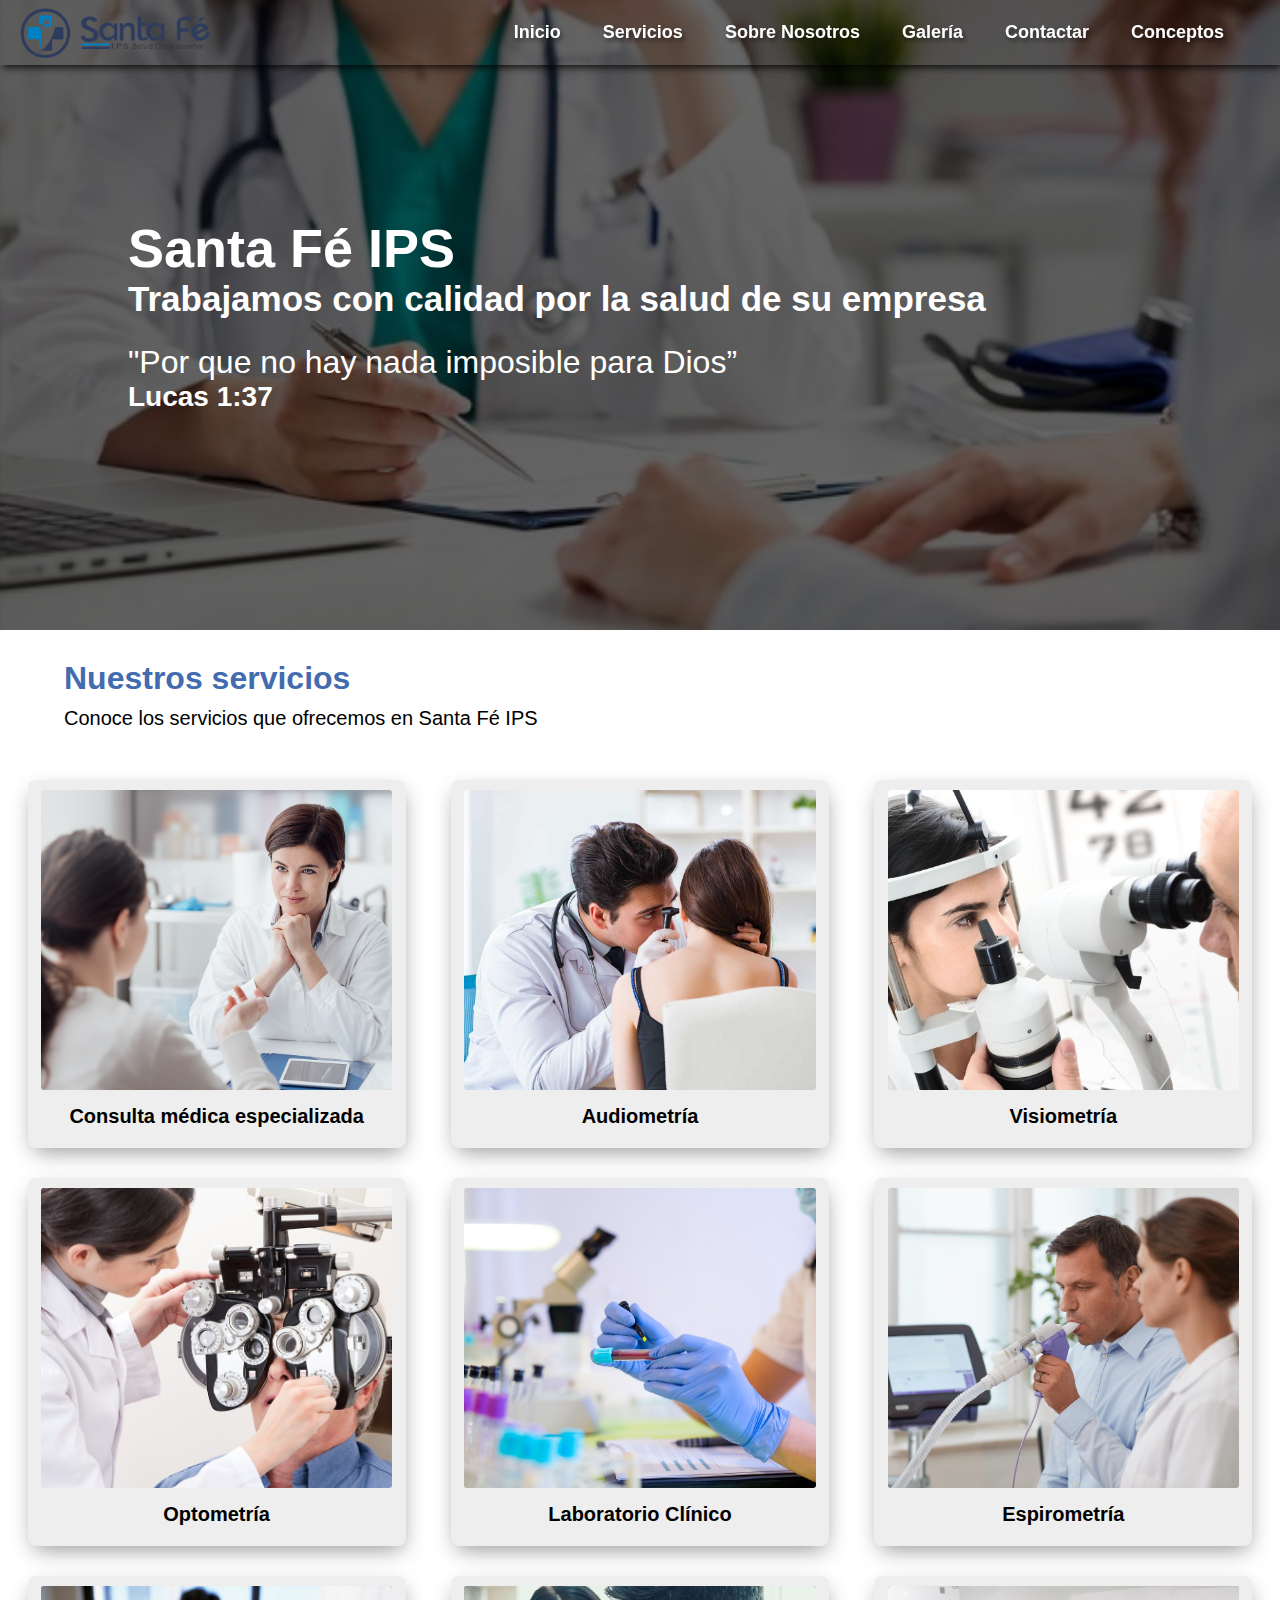
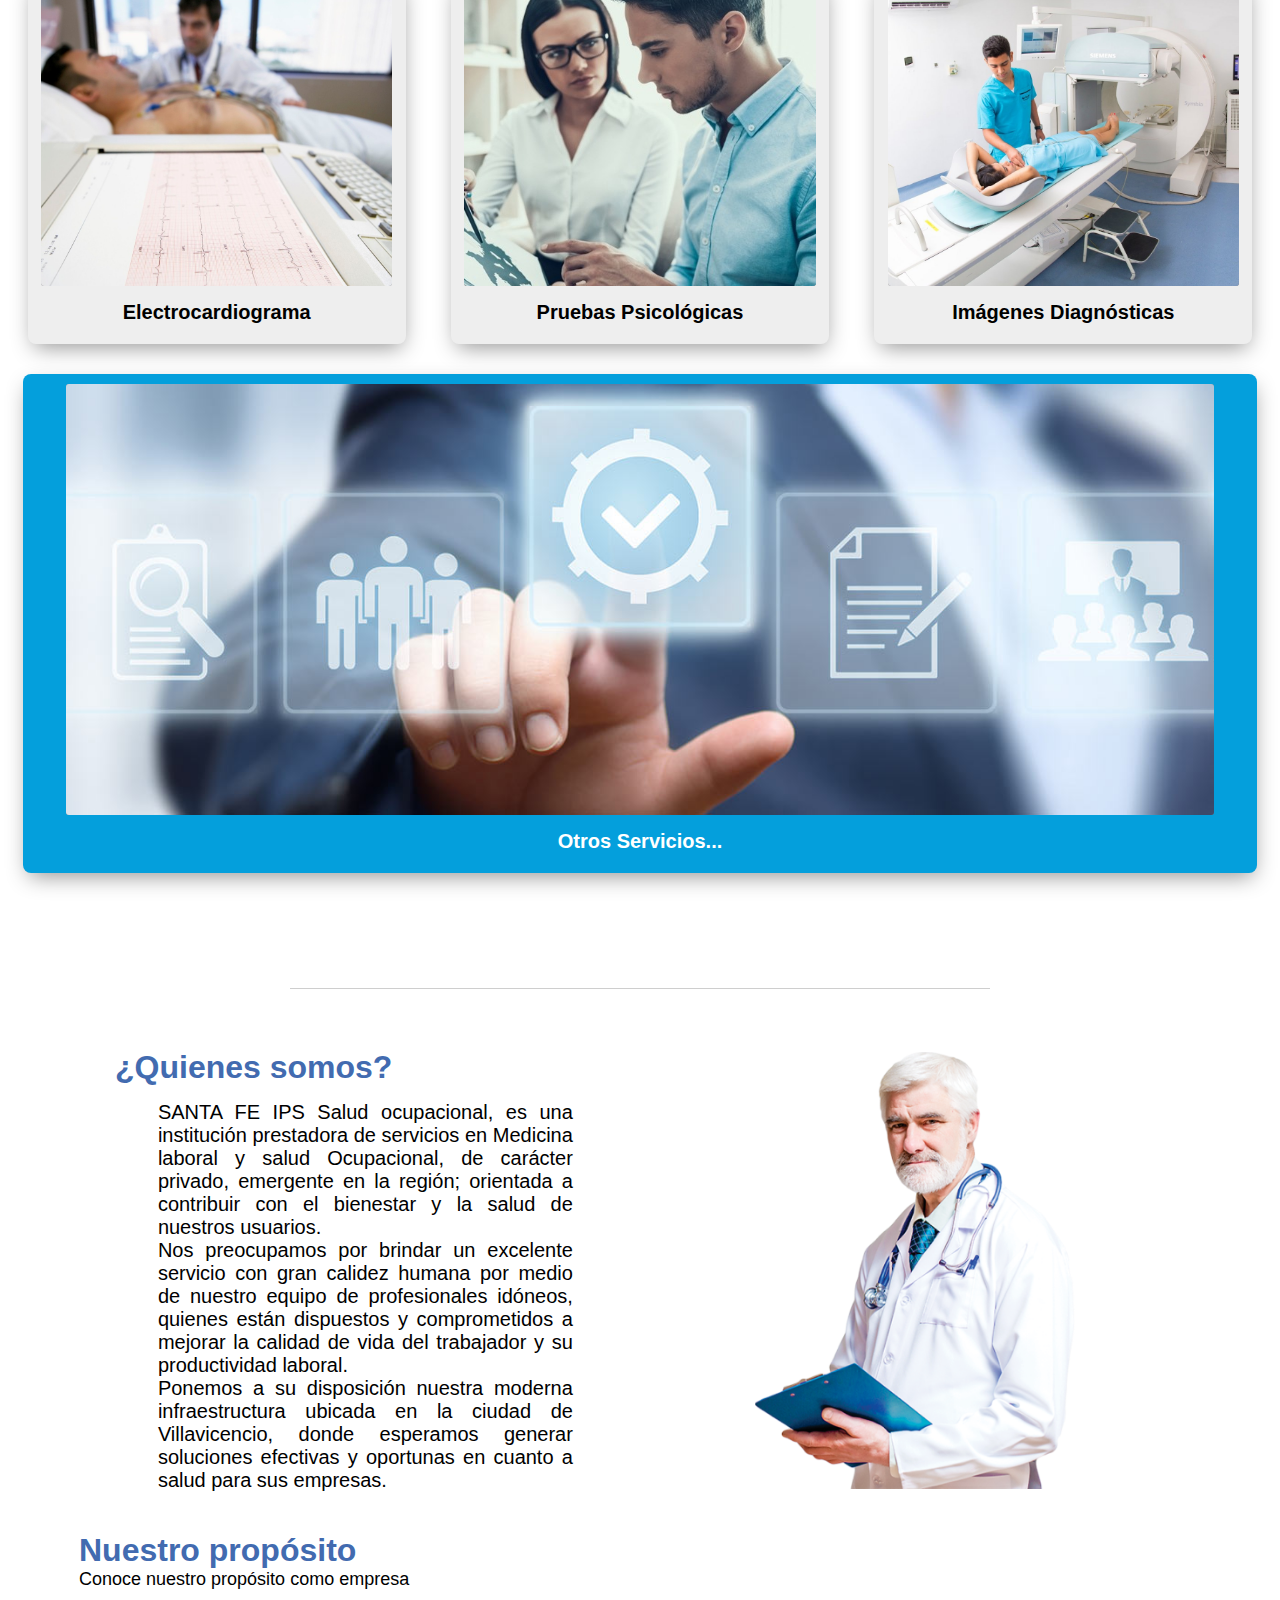
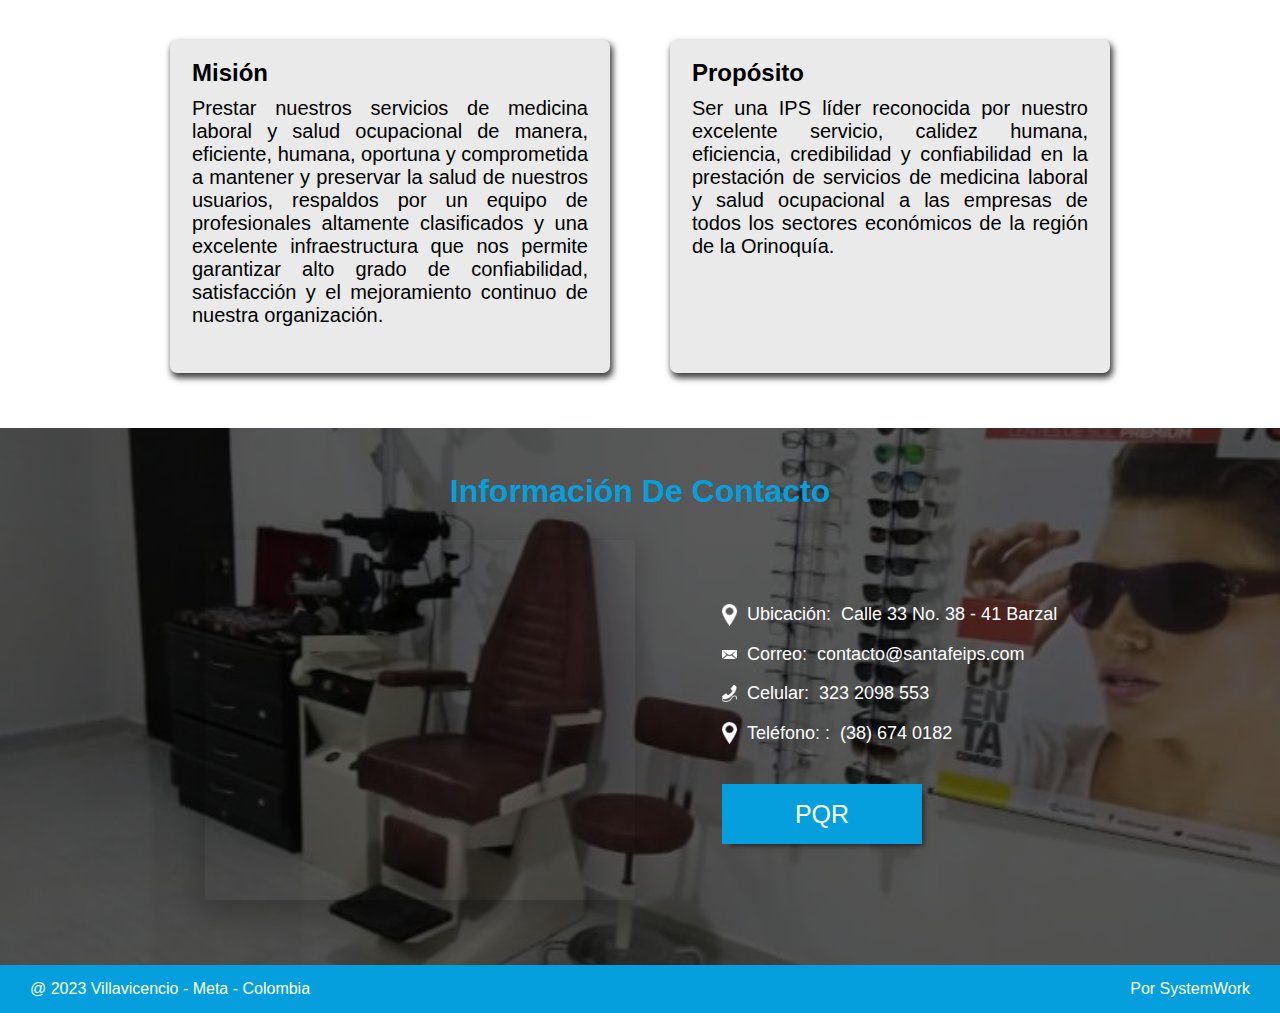
==== commit 1be79c1b: "Improve link href with taget" ====
--- a/index.html
+++ b/index.html
@@ -29,7 +29,7 @@
                 <li><a class="nav-btn-behavior nav-items" href="./index.html#about-us">Sobre Nosotros</a></li>
                 <li><a class="nav-btn-behavior nav-items" href="./gallery.html">Galería</a></li>
                 <li><a class="nav-btn-behavior nav-items" href="./index.html#contact">Contactar</a></li>
-                <li><a class="nav-btn-behavior nav-items"
+                <li><a class="nav-btn-behavior nav-items" target="_blank"
                         href="http://181.60.60.15/Medicalrips/DescargasEnLinea/loConceptoEmpresas.aspx">Conceptos</a>
                 </li>
             </ul>
@@ -393,7 +393,11 @@
                         <span>(38) 674 0182</span>
                     </p>
 
-                    <button onclick="openPQRPage()">PQR</button>
+                    <a href="../contact.html" target="_blank">
+                        <button>
+                            PQR
+                        </button>
+                    </a>
 
                 </div>
 
--- a/styles/index-styles.css
+++ b/styles/index-styles.css
@@ -72,11 +72,12 @@
     background-color: inherit;
     padding: 21px;
     transition: all 0.4s ease;
-    text-shadow: 2px 3px 4px rgba(0,0,0,0.48);
+    text-shadow: 2px 3px 4px rgba(0, 0, 0, 0.48);
 }
 
 .menu li a:hover {
-    -webkit-text-stroke: 1px rgb(212, 212, 212); /* Grosor y color del borde para navegadores basados en WebKit (como Chrome, Safari) */
+    -webkit-text-stroke: 1px rgb(212, 212, 212);
+    /* Grosor y color del borde para navegadores basados en WebKit (como Chrome, Safari) */
     text-shadow: 2px 3px 13px rgba(0, 0, 0, 1);
     border: #049FDC;
 }
@@ -369,13 +370,8 @@
     height: 100vh;
     width: 100vw;
     top: 0;
-    /* background-color: rgba(0, 0, 0, 0.434); */
     display: none;
-    /* transition: all 3s ease; */
     transition: all .4s ease;
-    /* Transiciones para opacidad y color de fondo */
-
-    /* Puedes ajustar la duración y la función de temporización según tus preferencias */
 
 }
 
